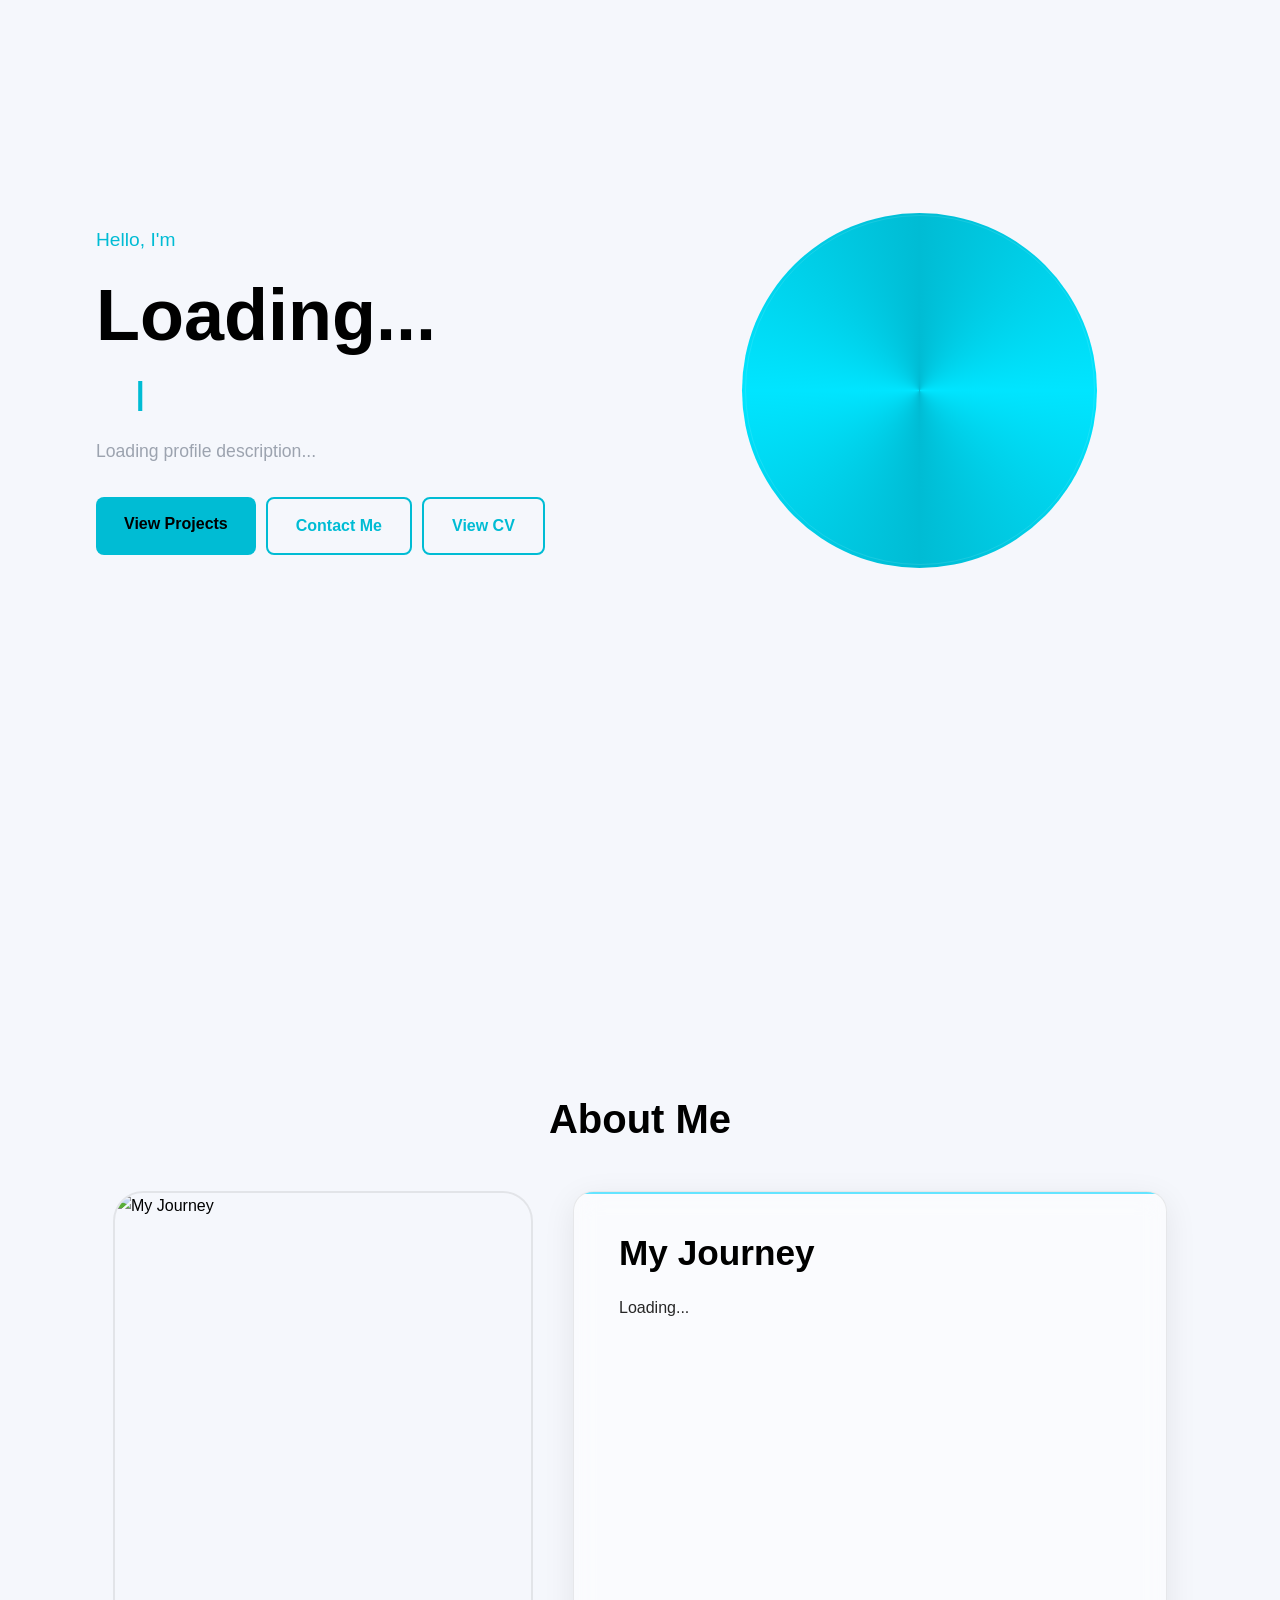
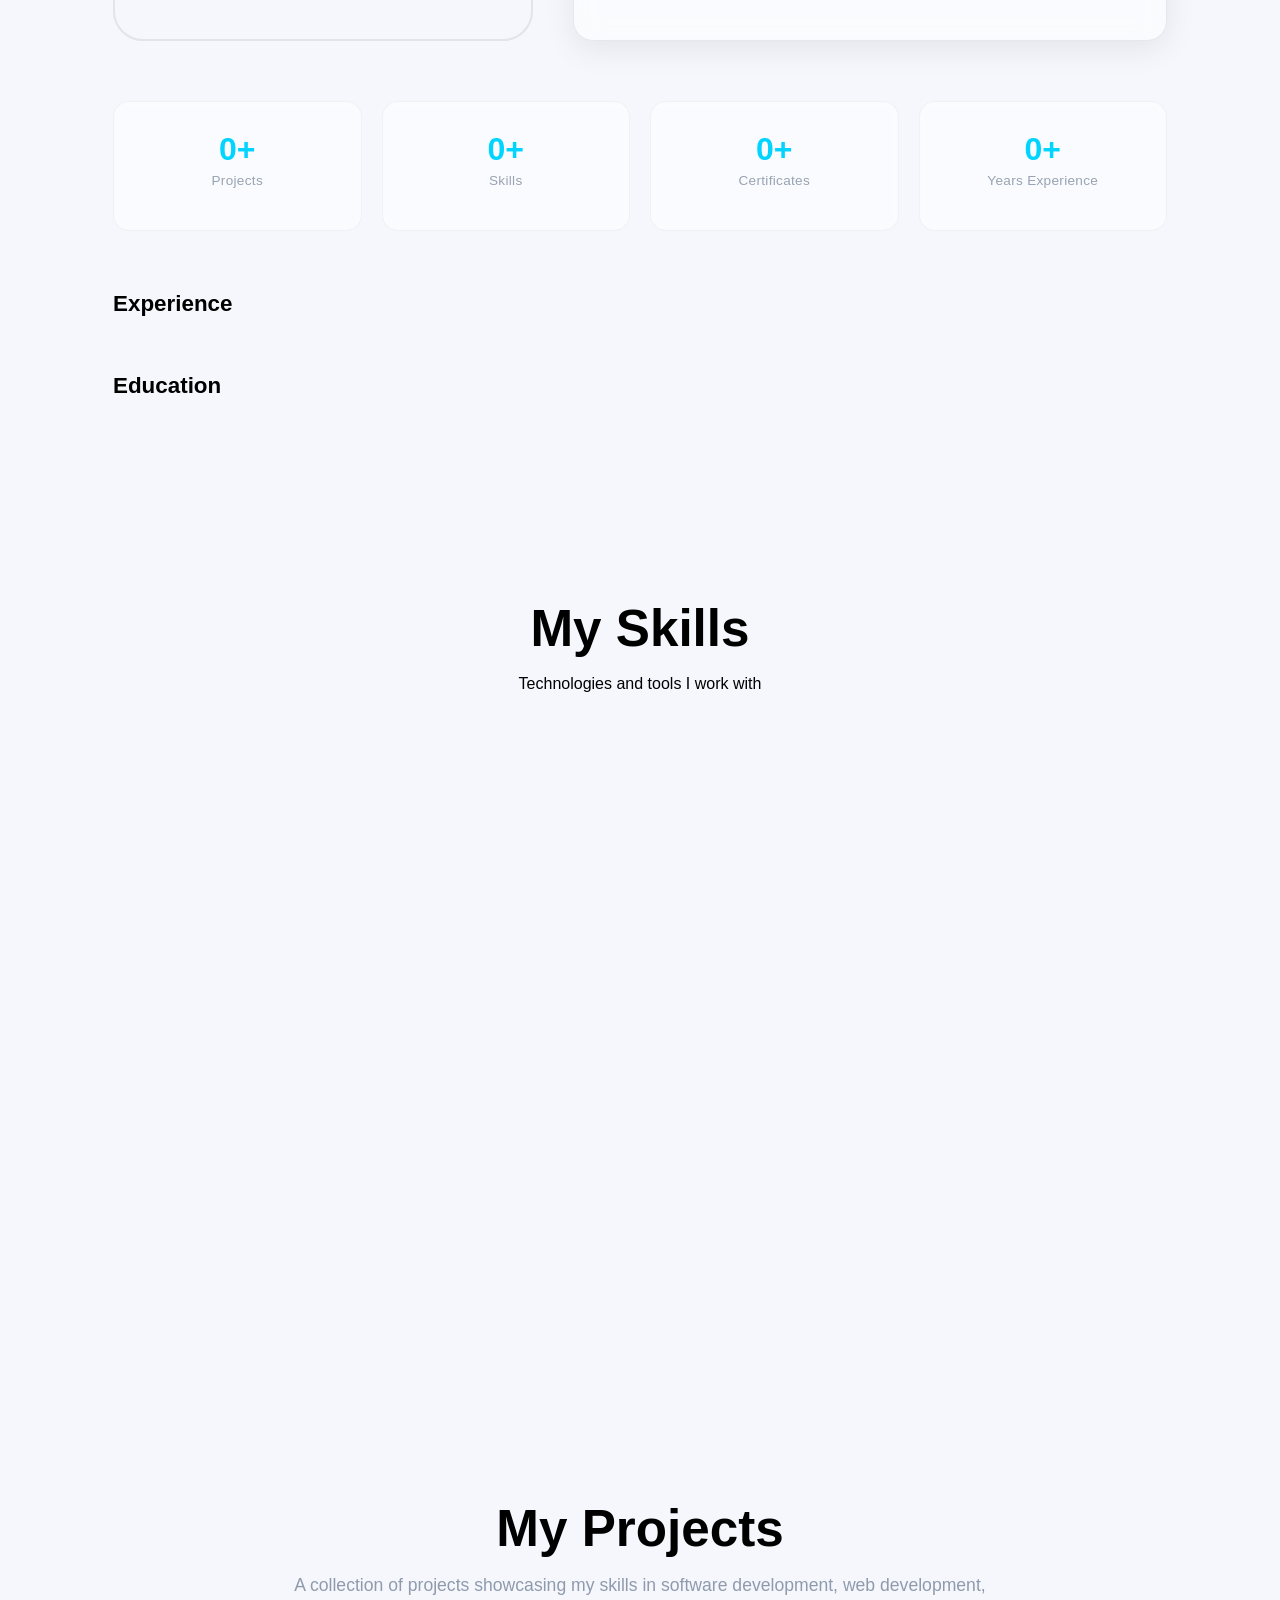
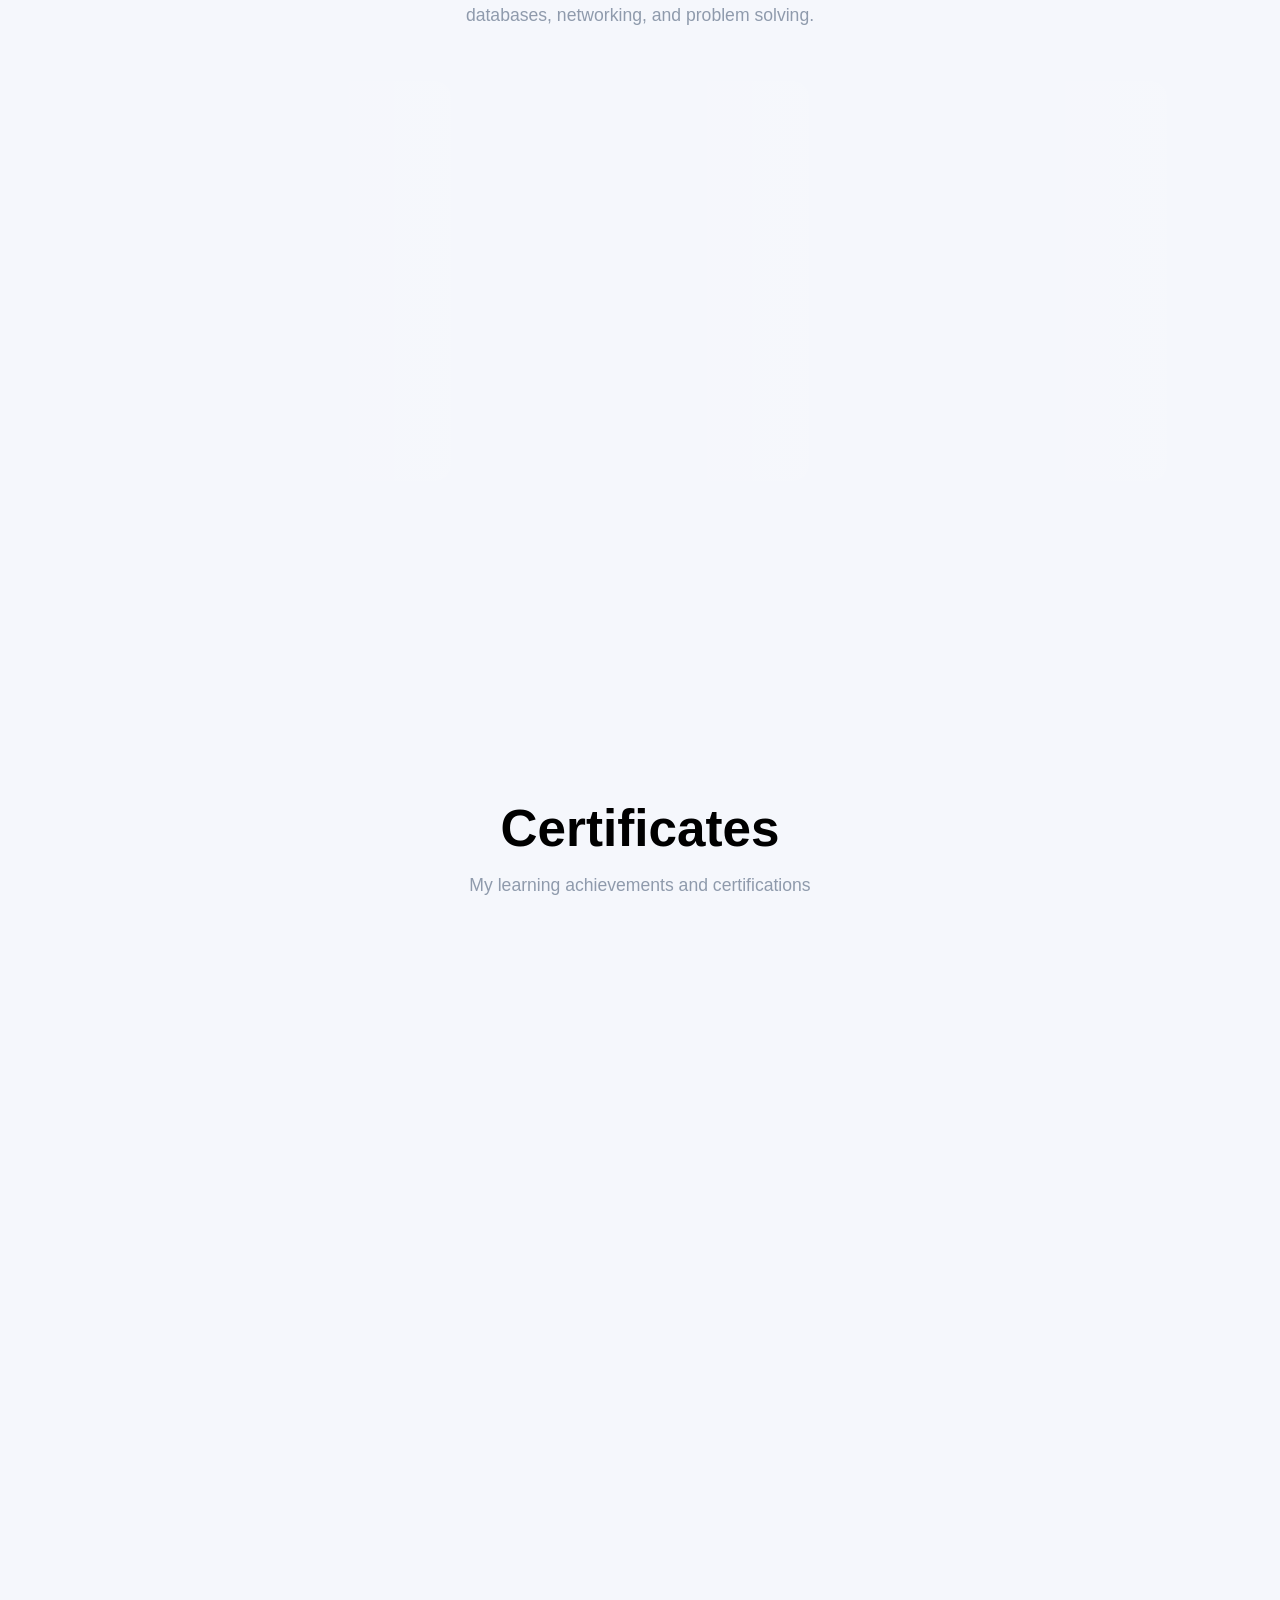
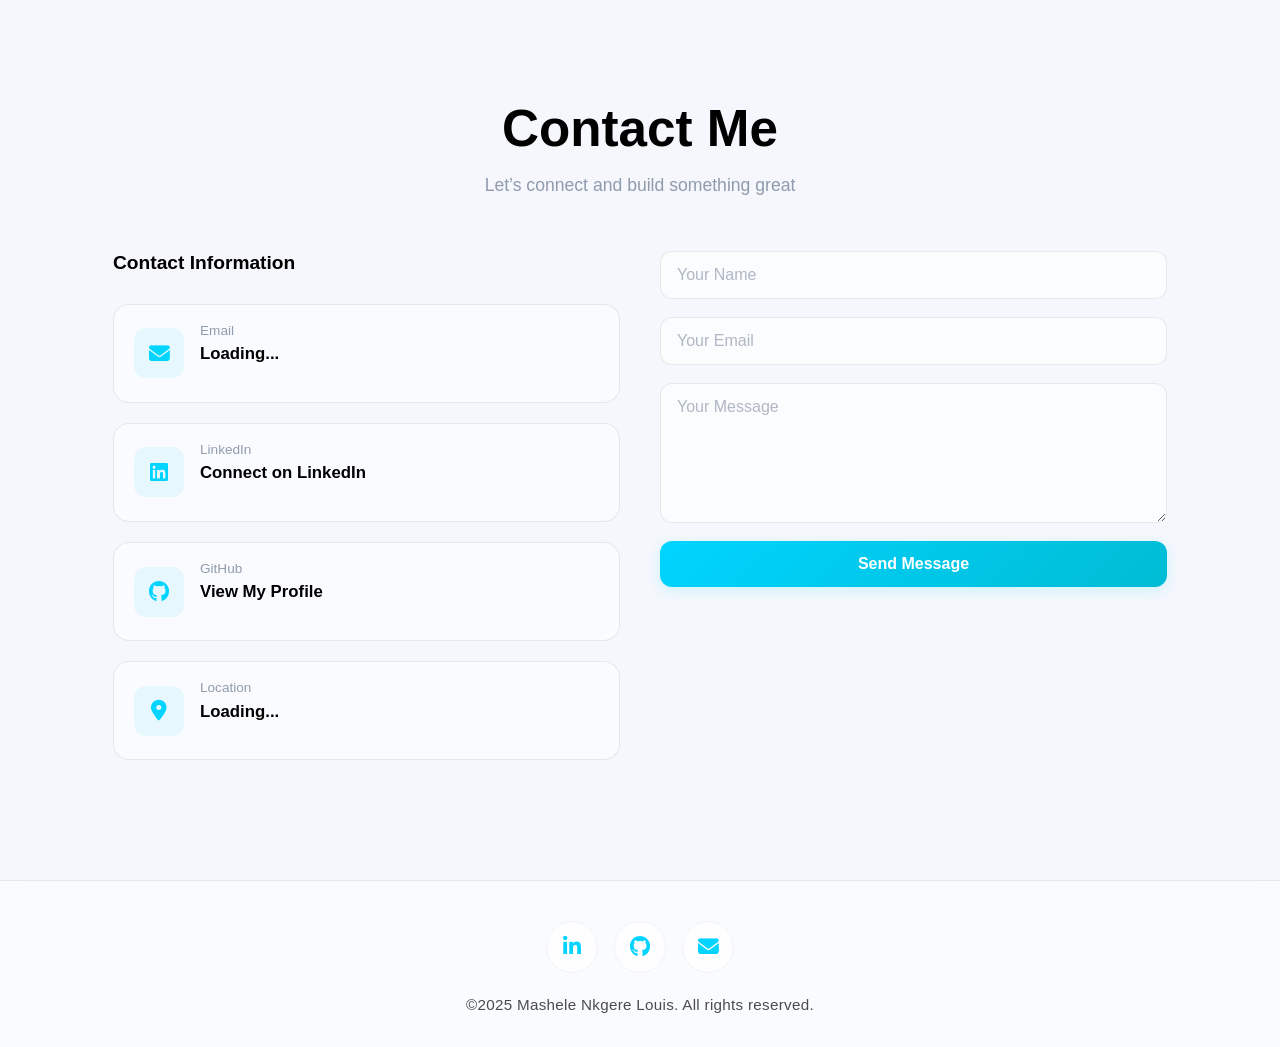
==== index.html @ de3fc591 "Update section header from "My Work" to "My Projects"" ====
<!DOCTYPE html>
<html lang="en">

<head>
    <meta charset="UTF-8">
    <meta name="viewport" content="width=device-width, initial-scale=1.0">

    <title>Nkgere Louis Mashele | Portfolio</title>

    <meta name="description"
        content="Personal Portfolio of Louis Mashele - IT Graduate, Developer, and Problem Solver.">

    <!-- CSS Files -->
    <link rel="stylesheet" href="css/variables.css">
    <link rel="stylesheet" href="css/main.css">
    <link rel="stylesheet" href="css/navbar.css">
    <link rel="stylesheet" href="css/hero.css">
    <link rel="stylesheet" href="css/about.css">
    <link rel="stylesheet" href="css/skills.css">
    <link rel="stylesheet" href="css/projects.css">
    <link rel="stylesheet" href="css/certificates.css">
    <link rel="stylesheet" href="css/contact.css">
    <link rel="stylesheet" href="css/footer.css">
    <link rel="stylesheet" href="css/animations.css">
    <link rel="stylesheet" href="css/responsive.css">

    <!-- Font Awesome Icons -->
    <link rel="stylesheet" href="https://cdnjs.cloudflare.com/ajax/libs/font-awesome/6.7.2/css/all.min.css">
    <link rel="stylesheet" href="https://cdn.jsdelivr.net/gh/devicons/devicon@latest/devicon.min.css">
</head>

<body>

    <!-- ================= NAVBAR ================= -->
    <header id="navbar-container">
        <!-- Loaded dynamically from components/navbar.html -->
    </header>

    <!-- ================= MAIN CONTENT ================= -->
    <main>

        <!-- HERO SECTION -->
        <section id="home" class="hero-section">
            <div class="container">

                <div class="hero-content">

                    <div class="hero-text">

                        <span class="hero-greeting">Hello, I'm</span>

                        <h1 id="profile-name">Loading...</h1>

                        <h2 class="container">
                            <span id="typing-text"></span>
                            <span class="cursor">|</span>
                        </h2>

                        <p id="profile-description">
                            Loading profile description...
                        </p>

                        <div class="hero-buttons">

                            <a href="#projects" class="btn primary-btn">
                                View Projects
                            </a>

                            <a href="#contact" class="btn secondary-btn">
                                Contact Me
                            </a>

                            <a id="view-cv-btn" href="#" target="_blank" rel="noopener noreferrer" class="btn cv-btn">
                                View CV

                            </a>

                        </div>

                    </div>

                    <div class="hero-image">
                        <img id="profile-image" src="" alt="Profile">
                    </div>

                </div>

            </div>
        </section>

        <!-- ABOUT SECTION -->
        <section id="about" class="about-section">
            <div class="container">

                <h2 class="section-title">About Me</h2>

                <!-- ABOUT CARD -->
                <div class="journey-container">

                    <div class="journey-image">
                        <img id="journey-image" src="" alt="My Journey">
                    </div>

                    <div class="journey-content">

                        <div class="about-card glass">

                            <h2>My Journey</h2>

                            <p id="about-text">
                                Loading...
                            </p>

                        </div>

                    </div>

                </div>

                <!-- STATS -->
                <div class="stats-grid">

                    <div class="stat-card">
                        <h3 id="projects-count" data-count="0">0+</h3>
                        <p>Projects</p>
                    </div>

                    <div class="stat-card">
                        <h3 id="skills-count" data-count="0">0+</h3>
                        <p>Skills</p>
                    </div>

                    <div class="stat-card">
                        <h3 id="certificates-count" data-count="0">0+</h3>
                        <p>Certificates</p>
                    </div>

                    <div class="stat-card">
                        <h3 id="experience-years" data-count="0">0+</h3>
                        <p>Years Experience</p>
                    </div>

                </div>

                <!-- EXPERIENCE -->
                <div class="section-block">
                    <h2>Experience</h2>
                    <div id="experience-list" class="timeline"></div>
                </div>

                <!-- EDUCATION -->
                <div class="section-block">
                    <h2>Education</h2>
                    <div id="education-list" class="timeline"></div>
                </div>

            </div>
        </section>

        <!-- SKILLS SECTION -->
        <section id="skills" class="skills-section">
            <div class="container">

                <div class="section-header">
                    <h2>My Skills</h2>
                    <p>Technologies and tools I work with</p>
                </div>

                <!-- Categories will render here -->
                <div id="skillsWrapper" class="skills-wrapper">
                    <!-- Firebase skills load here -->
                </div>

            </div>
        </section>

        <!-- PROJECTS SECTION -->
        <section id="projects" class="projects-section">
            <div class="container">

                <div class="section-header">

                    <h2>My Projects</h2>

                    <p>
                        A collection of projects showcasing my skills in software
                        development, web development, databases, networking,
                        and problem solving.
                    </p>

                </div>

                <!-- Projects Grid -->
                <div id="projects-grid" class="projects-grid">

                    <!-- Loading Skeletons -->
                    <div class="project-skeleton"></div>
                    <div class="project-skeleton"></div>
                    <div class="project-skeleton"></div>

                    <!-- Firebase projects rendered here -->

                </div>

                <div class="projects-actions">
                    <button id="toggleProjectsBtn" class="view-projects-btn" hidden>
                        View All Projects
                    </button>
                </div>

            </div>
        </section>

        <!-- CERTIFICATES SECTION -->
        <section id="certificates" class="certificates-section">
            <div class="section-header">
                <h2>Certificates</h2>
                <p>My learning achievements and certifications</p>
            </div>

            <div class="certificates-container" id="certificatesContainer">
                <!-- Firebase certificates load here -->
            </div>
        </section>

        <!-- Certificate Modal -->
        <div class="certificate-modal" id="certificateModal">
            <span class="close-modal" id="closeCertificateModal">&times;</span>
            <img id="modalCertificateImage" src="" alt="Certificate">
            <div class="modal-info">
                <h3 id="modalCertificateTitle"></h3>
                <p id="modalCertificateDescription"></p>
            </div>
        </div>

        <!-- CONTACT SECTION -->
        <section id="contact" class="contact-section">
            <div class="container">

                <div class="section-header">
                    <h2>Contact Me</h2>
                    <p>Let’s connect and build something great</p>
                </div>

                <div class="contact-wrapper">

                    <!-- Contact Info -->
                    <div class="contact-info">

                        <h3>Contact Information</h3>

                        <a id="email-card" class="contact-card">
                            <div class="contact-icon">
                                <i class="fas fa-envelope"></i>
                            </div>

                            <div class="contact-content">
                                <h4>Email</h4>
                                <p id="contact-email">Loading...</p>
                            </div>
                        </a>

                        <a id="linkedin-card" class="contact-card" target="_blank">

                            <div class="contact-icon">
                                <i class="fab fa-linkedin"></i>
                            </div>

                            <div class="contact-content">
                                <h4>LinkedIn</h4>
                                <p>Connect on LinkedIn</p>
                            </div>
                        </a>

                        <a id="github-card" class="contact-card" target="_blank">

                            <div class="contact-icon">
                                <i class="fab fa-github"></i>
                            </div>

                            <div class="contact-content">
                                <h4>GitHub</h4>
                                <p>View My Profile</p>
                            </div>
                        </a>

                        <div class="contact-card">
                            <div class="contact-icon">
                                <i class="fas fa-map-marker-alt"></i>
                            </div>

                            <div class="contact-content">
                                <h4>Location</h4>
                                <p id="contact-location">Loading...</p>
                            </div>
                        </div>

                    </div>

                    <!-- Contact Form -->
                    <form class="contact-form" id="contactForm">
                        <input type="text" id="name" placeholder="Your Name" required>
                        <input type="email" id="email" placeholder="Your Email" required>
                        <textarea id="message" placeholder="Your Message" required></textarea>
                        <button type="submit">Send Message</button>
                    </form>

                </div>
            </div>
        </section>

    </main>

    <!-- ================= FOOTER ================= -->
    <footer class="footer">
        <div class="footer-socials">
            <a href="https://www.linkedin.com/in/nkgere-louis-mashele-938655259/" target="_blank" aria-label="LinkedIn">
                <i class="fab fa-linkedin-in"></i>
            </a>

            <a href="https://github.com/16LouisM" target="_blank" aria-label="GitHub">
                <i class="fab fa-github"></i>
            </a>

            <a href="mailto:louis.mash02@email.com" aria-label="Email">
                <i class="fas fa-envelope"></i>
            </a>
        </div>

        <p class="footer-text">
            &copy;2025 Mashele Nkgere Louis. All rights reserved.
        </p>
    </footer>

    <!-- ================= JAVASCRIPT ================= -->
    <script type="module" src="js/main.js"></script>
    <script type="module" src="./js/test-firestore.js"></script>

    <!-- PROJECT DETAILS MODAL -->
    <div id="projectModal" class="modal-overlay hidden">
        <div class="modal-content">

            <!-- Close Button -->
            <button class="modal-close" id="closeModalBtn">
                <i class="fa-solid fa-xmark"></i>
            </button>

            <!-- Header -->
            <div class="modal-header">
                <h2 id="modalTitle">Project Title</h2>
                <p id="modalSubtitle">Short description goes here</p>
            </div>

            <!-- Screenshots -->
            <div class="modal-gallery" id="modalGallery">
                <!-- Images injected by JS -->
            </div>

            <!-- Details -->
            <div class="modal-body">
                <h3>Project Details</h3>
                <p id="modalDescription"></p>

                <h3>Technologies</h3>
                <div id="modalTechStack" class="tech-stack"></div>

                <h3>Features</h3>
                <ul id="modalFeatures"></ul>
            </div>

        </div>
    </div>
    <!-- IMAGE ZOOM LIGHTBOX -->
    <div id="imageZoom" class="image-zoom">
        <span class="zoom-close" id="zoomCloseBtn">&times;</span>

        <img id="zoomImage" src="" alt="Zoomed">
    </div>
</body>

</html>
---- css/variables.css ----
:root {
    --primary-color: #3b82f6;
    --secondary-color: #1e293b;

    --background-color: #ffffff;
    --surface-color: #f8fafc;

    --text-color: #000000;
    --text-secondary: #64748b;

    --border-color: #e2e8f0;

    --navbar-bg: rgba(255, 255, 255, 0.6);
    --navbar-border: rgba(0, 0, 0, 0.08);

    --transition: 0.3s ease;
}

/* DARK THEME */
[data-theme="dark"] {
    --background-color: #121212;
    --surface-color: #1a1a1a;

    --text-color: #ffffff;
    --text-secondary: #a1a1aa;

    --border-color: #2a2a2a;

    --navbar-bg: rgba(18, 18, 18, 0.6);
    --navbar-border: rgba(255, 255, 255, 0.08);
}

/* smooth transitions */
body.theme-transition * {
    transition: background 0.3s ease,
                color 0.3s ease,
                border-color 0.3s ease;
}
---- css/main.css ----
/* =========================
   Reset
========================= */

* {
    margin: 0;
    padding: 0;
    box-sizing: border-box;
}

html {
    scroll-behavior: smooth;
}

/* =========================
   Base Styles
========================= */

body {
    font-family: Arial, Helvetica, sans-serif;
    background: var(--background-color);
    color: var(--text-color);
    line-height: 1.6;
    overflow-x: hidden;
    transition: background 0.3s ease, color 0.3s ease;
}

img {
    max-width: 100%;
    display: block;
}

ul {
    list-style: none;
}

a {
    text-decoration: none;
    color: inherit;
}

button {
    border: none;
    outline: none;
    cursor: pointer;
    font-family: inherit;
}

/* =========================
   Layout
========================= */

.container {
    width: 90%;
    max-width: 1200px;
    margin: 0 auto;
}

section {
    min-height: 100vh;
    padding: 100px 0;
}

/* =========================
   Typography
========================= */

h1,
h2,
h3,
h4,
h5,
h6 {
    line-height: 1.2;
    margin-bottom: 1rem;
}

h1 {
    font-size: 3.5rem;
}

h2 {
    font-size: 2.5rem;
}

p {
    margin-bottom: 1rem;
}

/* =========================
   Common Buttons
========================= */

.btn {
    display: inline-block;
    padding: 12px 24px;
    border-radius: 8px;
    font-weight: 600;
    transition: 0.3s ease;
}

.btn-primary {
    background: #00bcd4;
    color: white;
}

.btn-primary:hover {
    transform: translateY(-2px);
}

.btn-secondary {
    border: 2px solid #00bcd4;
    color: #00bcd4;
}

.btn-secondary:hover {
    background: #00bcd4;
    color: white;
}

/* =========================
   Section Titles
========================= */

.section-title {
    text-align: center;
    margin-bottom: 3rem;
    font-size: 2.5rem;
}
---- css/navbar.css ----
/* =========================
   Reset & Variables
========================= */
* {
    margin: 0;
    padding: 0;
    box-sizing: border-box;
}

:root {
    --navbar-bg: rgba(255, 255, 255, 0.85);
    --navbar-border: rgba(0, 0, 0, 0.08);
    --text-color: #000000;
    --overlay-bg: rgba(0, 0, 0, 0.35);
}

[data-theme="dark"] {
    --navbar-bg: rgba(20, 20, 30, 0.88);
    --navbar-border: rgba(255, 255, 255, 0.06);
    --text-color: #e8e8f0;
    --overlay-bg: rgba(0, 0, 0, 0.55);
}

body {
    font-family: 'Segoe UI', Tahoma, Geneva, Verdana, sans-serif;
    background: #f5f7fc;
    min-height: 200vh;
    padding-top: 75px;
    transition: background 0.3s ease;
}

[data-theme="dark"] body {
    background: #12121a;
}

/* =========================
   Navbar
========================= */
.navbar {
    position: fixed;
    top: 0;
    left: 0;
    width: 100%;
    display: flex;
    justify-content: space-between;
    align-items: center;
    padding: 18px 40px;
    background: var(--navbar-bg);
    border-bottom: 1px solid var(--navbar-border);
    -webkit-backdrop-filter: blur(18px);
    backdrop-filter: blur(18px);
    z-index: 1000;
    transition: background 0.3s ease, border-color 0.3s ease, transform 0.4s ease;
}

.navbar.hidden {
    transform: translateY(-100%);
}

/* Logo */
.logo a {
    color: var(--text-color);
    font-size: 1.5rem;
    font-weight: 700;
    text-decoration: none;
}

/* Center navigation */
.nav-center {
    position: relative;
    display: flex;
    align-items: center;
}

.nav-links {
    display: flex;
    gap: 2rem;
    list-style: none;
    position: relative;
}

.nav-links li {
    list-style: none;
}

.nav-links a {
    color: var(--text-color);
    text-decoration: none;
    font-size: 0.95rem;
    font-weight: 500;
    position: relative;
    padding: 5px 0;
    transition: color 0.3s ease;
}

.nav-links a:hover {
    color: #00bcd4;
}

.nav-links a.active {
    color: #00bcd4;
}

/* Underline (desktop only) */
.nav-underline {
    position: absolute;
    bottom: -5px;
    left: 0;
    height: 2px;
    width: 0;
    background: #00bcd4;
    border-radius: 10px;
    transition: all 0.3s ease;
}

/* Actions */
.nav-actions {
    display: flex;
    align-items: center;
    gap: 1rem;
}

.theme-toggle {
    background: none;
    border: none;
    color: var(--text-color);
    cursor: pointer;
    font-size: 1.2rem;
    transition: transform 0.3s ease, color 0.3s ease;
}

.theme-toggle:hover i {
    transform: rotate(15deg) scale(1.1);
}

/* =========================
   Custom Hamburger (animated)
========================= */
.menu-toggle {
    display: none;
    flex-direction: column;
    justify-content: space-between;
    width: 28px;
    height: 22px;
    background: none;
    border: none;
    cursor: pointer;
    padding: 0;
    z-index: 1001;
    transition: transform 0.2s ease;
}

.menu-toggle .bar {
    display: block;
    width: 100%;
    height: 2.5px;
    background: var(--text-color);
    border-radius: 4px;
    transition: all 0.35s cubic-bezier(0.68, -0.55, 0.265, 1.55);
    transform-origin: center;
    will-change: transform, opacity;
}

/* Hamburger → X */
.menu-toggle.active .bar:nth-child(1) {
    transform: translateY(9.75px) rotate(45deg);
}

.menu-toggle.active .bar:nth-child(2) {
    opacity: 0;
    transform: scaleX(0);
}

.menu-toggle.active .bar:nth-child(3) {
    transform: translateY(-9.75px) rotate(-45deg);
}

/* =========================
   Backdrop overlay
========================= */
.nav-overlay {
    position: fixed;
    top: 0;
    left: 0;
    width: 100%;
    height: 100%;
    background: var(--overlay-bg);
    opacity: 0;
    visibility: hidden;
    pointer-events: none;
    transition: opacity 0.35s ease, visibility 0.35s ease;
    z-index: 998;
}

.nav-overlay.active {
    opacity: 1;
    visibility: visible;
    pointer-events: auto;
}

/* =========================
   Tablet + Mobile (≤ 1024px)
========================= */
@media (max-width: 1024px) {
    .menu-toggle {
        display: flex;
    }

    .nav-links {
        position: fixed;
        top: 75px;
        right: -320px;
        width: 300px;
        max-width: 80vw;
        height: calc(100vh - 75px);
        background: var(--navbar-bg);
        border-left: 1px solid var(--navbar-border);
        -webkit-backdrop-filter: blur(20px);
        backdrop-filter: blur(20px);
        padding: 1.5rem 1.5rem 2rem;
        display: flex !important;
        flex-direction: column !important;
        align-items: center;
        justify-content: flex-start;
        gap: 0.5rem;
        transition: right 0.4s cubic-bezier(0.22, 1, 0.36, 1);
        z-index: 999;
        overflow-y: auto;
        box-shadow: -8px 0 30px rgba(0, 0, 0, 0.12);
    }

    .nav-links.active {
        right: 0;
    }

    .nav-links li {
        width: 100%;
        display: block;
    }

    .nav-links a {
        display: block;
        width: 100%;
        text-align: center;
        padding: 0.9rem 1rem;
        font-size: 1.05rem;
        border-radius: 10px;
        transition: background 0.25s ease, color 0.25s ease;
    }

    .nav-links a:hover {
        background: rgba(0, 188, 212, 0.10);
        color: #00bcd4;
    }

    .nav-links a.active {
        background: rgba(0, 188, 212, 0.12);
        color: #00bcd4;
    }

    .nav-underline {
        display: none;
    }
}

/* =========================
   Mobile (≤ 480px) – single, clean block
========================= */
@media (max-width: 480px) {
    .navbar {
        padding: 14px 16px;
    }

    .logo a {
        font-size: 1.2rem;
    }

    .nav-links {
        width: 280px;
        max-width: 82vw;
        right: -290px;
        top: 105px;
        height: calc(100vh - 105px);
        padding: 1.2rem 1rem 1.5rem;
    }

    .nav-links a {
        font-size: 1rem;
        padding: 0.75rem 0.8rem;
    }
}

/* =========================
   Scroll Progress Bar
========================= */
.scroll-progress {
    position: fixed;
    top: 0;
    left: 0;
    width: 0%;
    height: 3px;
    background: linear-gradient(90deg, #00bcd4, #00ffcc);
    z-index: 2000;
    transition: width 0.1s linear;
}
---- css/hero.css ----
/* =========================
   Hero Section
========================= */

.hero-section {
    min-height: 100vh;
    display: flex;
    align-items: flex-start;
    padding-top: 140px;
}

.hero-content {
    display: flex;
    justify-content: space-between;
    align-items: center;
    gap: 4rem;
}

.hero-text {
    flex: 1;
}

.hero-greeting {
    display: block;
    font-size: 1.2rem;
    margin-bottom: 1rem;
    color: #00bcd4;
}

.hero-text h1 {
    font-size: 4.5rem;
    font-weight: 700;
    margin-bottom: 1rem;
}

.hero-text h2 {
    font-size: 2rem;
    margin-bottom: 1.5rem;
    color: #d1d5db;
}

.hero-text p {
    max-width: 550px;
    font-size: 1.1rem;
    margin-bottom: 2rem;
    color: #9ca3af;
}

.hero-buttons {
    display: flex;
    gap: 1rem;
    flex-wrap: wrap;
}

.btn {
    padding: 14px 28px;
    border-radius: 8px;
    font-weight: 600;
    transition: all 0.3s ease;
}

.primary-btn {
    background: #00bcd4;
}

.primary-btn:hover {
    transform: translateY(-3px);
}

.secondary-btn {
    border: 2px solid #00bcd4;
    color: #00bcd4;
}

.secondary-btn:hover {
    background: #00bcd4;
    color: white;
    transform: translateY(-3px);
}

.cv-btn {
    border: 2px solid #00bcd4;
    color: #00bcd4;
}

.cv-btn:hover {
    background: #00bcd4;
    color: white;
    transform: translateY(-3px);
}

/* =========================
   Hero Image
========================= */

.hero-image {
    flex: 1;
    display: flex;
    justify-content: center;
    align-items: center;
    position: relative;
}

/* Rotating Ring */

.hero-image::before {
    content: "";

    position: absolute;

    width: 355px;
    height: 355px;

    border-radius: 50%;

    background: conic-gradient(
        #00bcd4,
        #00e5ff,
        #00bcd4,
        #00e5ff,
        #00bcd4
    );

    animation:
        rotateRing 6s linear infinite,
        pulseGlow 3s ease-in-out infinite;

    z-index: 1;
}

/* Inner Cutout */

.hero-image::after {
    content: "";

    position: absolute;

    width: 418px;
    height: 418px;

    border-radius: 100%;

    background: var(--bg-color);

    z-index: 1;
}

/* Profile Image */

.hero-image img {
    width: 418px;
    height: 418px;

    border-radius: 50%;
    object-fit: cover;

    position: relative;
    z-index: 2;

    border: 1px solid rgba(255, 255, 255, 0.1);
}

/* =========================
   Typing Animation
========================= */

.typing-container {
    min-height: 60px;
    color: #e5e7eb;
    margin-bottom: 1.5rem;
}

#typing-text {
    color: #00bcd4;
}

.cursor {
    color: #00bcd4;
    animation: blink 0.8s infinite;
}

/* =========================
   Animations
========================= */

@keyframes blink {
    0%,
    50% {
        opacity: 1;
    }

    51%,
    100% {
        opacity: 0;
    }
}

@keyframes rotateRing {
    from {
        transform: rotate(0deg);
    }

    to {
        transform: rotate(360deg);
    }
}

@keyframes pulseGlow {
    0% {
        box-shadow:
            0 0 15px #00bcd4,
            0 0 30px #00bcd4;
    }

    50% {
        box-shadow:
            0 0 30px #00e5ff,
            0 0 60px #00e5ff;
    }

    100% {
        box-shadow:
            0 0 15px #00bcd4,
            0 0 30px #00bcd4;
    }
}

/* =========================
   Tablet
========================= */

@media (max-width: 1024px) {

    .hero-content {
        flex-direction: column;
        text-align: center;
        gap: 3rem;
    }

    .hero-image {
        order: 1;
    }

    .hero-text {
        order: -1;
    }

    .hero-buttons {
        justify-content: center;
    }

    .hero-image img {
        width: 250px;
        height: 250px;
    }

    .hero-image::before {
        width: 325px;
        height: 325px;
    }

    .hero-image::after {
        width: 256px;
        height: 256px;
    }

    .hero-text p {
        margin-left: auto;
        margin-right: auto;
    }
}

/* =========================
   Mobile
========================= */

@media (max-width: 768px) {

    .hero-section {
        padding-top: 180px;
    }

    .hero-content {
        flex-direction: column;
        text-align: center;
        gap: 2rem;
    }

    .hero-image {
        order: 1;
        margin-bottom: 2rem;
    }

    .hero-text {
        order: -1;
    }

    .hero-text h1 {
        font-size: 3rem;
    }

    .hero-text h2 {
        font-size: 1.5rem;
    }

    .hero-buttons {
        justify-content: center;
        flex-wrap: wrap;
    }

    .hero-image img {
        width: 250px;
        height: 250px;
    }

    .hero-image::before {
        width: 285px;
        height: 285px;
    }

    .hero-image::after {
        width: 256px;
        height: 256px;
    }
}

@media (max-width: 425px) {

    .hero-section {
        padding-top: 180px;
    }

    .hero-content {
        flex-direction: column;
        text-align: center;
        gap: 2rem;
    }

    .hero-image {
        order: -1;
        margin-bottom: 2rem;
    }

    .hero-text {
        order: 1;
    }

    .hero-text h1 {
        font-size: 3rem;
    }

    .hero-text h2 {
        font-size: 1.5rem;
    }

    .hero-buttons {
        justify-content: center;
        flex-wrap: wrap;
    }

    .hero-image img {
        width: 250px;
        height: 250px;
    }

    .hero-image::before {
        width: 205px;
        height: 205px;
    }

    .hero-image::after {
        width: 256px;
        height: 256px;
    }
}
---- css/about.css ----
/* =========================
   ABOUT SECTION BASE
========================= */

.about-section {
    position: relative;
    padding: 120px 20px 80px;
    color: var(--text-color);
    background: transparent;
    overflow: hidden;
}

/* =========================
   JOURNEY LAYOUT
========================= */

.journey-container {
    display: grid;
    grid-template-columns: 420px 1fr;
    gap: 40px;
    align-items: stretch;
    margin-bottom: 60px;
}

.journey-image {
    overflow: hidden;
    border-radius: 30px;
}

.journey-image img {
    width: 100%;
    height: 100%;
    min-height: 450px;
    object-fit: cover;
    border-radius: 30px;
    border: 2px solid var(--glass-border, rgba(255,255,255,0.08));
    box-shadow: 0 10px 30px rgba(0, 0, 0, 0.25);
    display: block;
    transition: transform 0.5s ease, box-shadow 0.5s ease, filter 0.5s ease;
}

.journey-image:hover img {
    transform: scale(1.05);
    filter: brightness(1.08);
    box-shadow: 0 20px 50px rgba(0, 0, 0, 0.35), 0 0 30px rgba(0, 212, 255, 0.15);
}

.journey-content {
    display: flex;
}

.journey-content .about-card {
    width: 100%;
    margin-bottom: 0;
}

.journey-content .about-card h2 {
    margin-bottom: 20px;
}

.journey-content .about-card p {
    max-width: 100%;
}

.container {
    position: relative;
    z-index: 1;
    max-width: 1100px;
    margin: 0 auto;
}

/* =========================
   SECTION HEADER
========================= */

.section-header {
    text-align: center;
    margin-bottom: 50px;
}

.section-header .badge {
    display: inline-block;
    padding: 6px 18px;
    border-radius: 50px;
    font-size: 0.75rem;
    font-weight: 600;
    letter-spacing: 1px;
    text-transform: uppercase;
    background: rgba(0, 212, 255, 0.12);
    color: #00d4ff;
    border: 1px solid rgba(0, 212, 255, 0.15);
    margin-bottom: 14px;
}

.section-header h1 {
    font-size: clamp(2rem, 5vw, 3.2rem);
    font-weight: 800;
    line-height: 1.15;
    margin-bottom: 12px;
    color: var(--text-color);
}

.section-header .subtitle {
    font-size: 1.1rem;
    opacity: 0.7;
    max-width: 600px;
    margin: 0 auto;
    color: var(--text-secondary);
}

/* =========================
   GLASS CARD (ABOUT BOX)
========================= */

.about-card {
    position: relative;
    padding: 40px 45px;
    border-radius: 20px;
    background: var(--glass-bg);
    -webkit-backdrop-filter: blur(14px);
    backdrop-filter: blur(14px);
    border: 1px solid var(--glass-border);
    box-shadow: 0 8px 32px rgba(0, 0, 0, 0.08);
    margin-bottom: 50px;
    transition: transform 0.4s cubic-bezier(0.34, 1.56, 0.64, 1),
                box-shadow 0.4s ease,
                border-color 0.3s ease;
    overflow: hidden;
}

.about-card::before {
    content: '';
    position: absolute;
    top: 0;
    left: 0;
    right: 0;
    height: 2px;
    background: #00d4ff;
    opacity: 0.6;
}

.about-card:hover {
    transform: translateY(-4px);
    box-shadow: 0 12px 48px rgba(0, 212, 255, 0.08);
    border-color: var(--glass-hover-border);
}

.about-card .greeting {
    font-size: 0.85rem;
    font-weight: 600;
    color: #00d4ff;
    letter-spacing: 0.5px;
    margin-bottom: 4px;
}

.about-card h2 {
    font-size: clamp(1.5rem, 3vw, 2.2rem);
    font-weight: 700;
    margin-bottom: 6px;
    color: var(--text-color);
}

.about-card .title-role {
    font-size: 1.05rem;
    opacity: 0.7;
    margin-bottom: 16px;
    font-weight: 400;
    color: var(--text-secondary);
}

.about-card .title-role strong {
    color: #00d4ff;
    font-weight: 600;
}

.about-card p {
    font-size: 1rem;
    line-height: 1.8;
    opacity: 0.85;
    max-width: 720px;
    color: var(--text-color);
}

.about-card .highlight-text {
    color: #00d4ff;
    font-weight: 500;
}

/* =========================
   STATS GRID
========================= */

.stats-grid {
    display: grid;
    grid-template-columns: repeat(4, 1fr);
    gap: 20px;
    margin-bottom: 60px;
}

.stat-card {
    position: relative;
    padding: 28px 18px 22px;
    border-radius: 16px;
    text-align: center;
    background: var(--stat-bg);
    border: 1px solid var(--stat-border);
    -webkit-backdrop-filter: blur(4px);
    backdrop-filter: blur(4px);
    transition: transform 0.35s cubic-bezier(0.34, 1.56, 0.64, 1),
                box-shadow 0.35s ease,
                border-color 0.3s ease,
                background 0.3s ease;
    cursor: default;
}

.stat-card::after {
    content: '';
    position: absolute;
    bottom: 0;
    left: 30%;
    right: 30%;
    height: 2px;
    background: #00d4ff;
    border-radius: 4px;
    opacity: 0;
    transition: opacity 0.4s ease, left 0.4s ease, right 0.4s ease;
}

.stat-card:hover {
    transform: translateY(-8px) scale(1.02);
    box-shadow: 0 12px 32px rgba(0, 0, 0, 0.10);
    border-color: var(--stat-hover-border);
    background: var(--stat-hover-bg);
}

.stat-card:hover::after {
    opacity: 1;
    left: 10%;
    right: 10%;
}

.stat-card .stat-icon {
    font-size: 1.6rem;
    margin-bottom: 6px;
    display: block;
}

.stat-card h3 {
    font-size: clamp(1.6rem, 2.5vw, 2.2rem);
    font-weight: 800;
    margin-bottom: 2px;
    color: #00d4ff;
}

.stat-card p {
    font-size: 0.85rem;
    opacity: 0.65;
    font-weight: 500;
    letter-spacing: 0.3px;
    color: var(--text-secondary);
}

/* =========================
   SECTION BLOCKS (Timeline, etc.)
========================= */

.section-block {
    margin-bottom: 55px;
}

.section-block:last-child {
    margin-bottom: 0;
}

.section-block .block-header {
    display: flex;
    align-items: center;
    gap: 12px;
    margin-bottom: 22px;
}

.section-block .block-header .icon-wrap {
    display: flex;
    align-items: center;
    justify-content: center;
    width: 40px;
    height: 40px;
    border-radius: 12px;
    background: rgba(0, 212, 255, 0.08);
    color: #00d4ff;
    font-size: 1.2rem;
    flex-shrink: 0;
}

.section-block h2 {
    font-size: 1.4rem;
    font-weight: 700;
    margin: 0;
    color: var(--text-color);
}

.section-block .block-sub {
    font-size: 0.9rem;
    opacity: 0.6;
    margin-top: -4px;
    margin-left: 52px;
    color: var(--text-secondary);
}

/* =========================
   TIMELINE
========================= */

.timeline {
    position: relative;
    padding-left: 28px;
    border-left: 2px solid var(--timeline-border);
}

.timeline-item {
    position: relative;
    padding: 0 0 28px 18px;
    margin-bottom: 6px;
}

.timeline-item:last-child {
    padding-bottom: 0;
    margin-bottom: 0;
}

.timeline-item::before {
    content: '';
    position: absolute;
    left: -33px;
    top: 6px;
    width: 14px;
    height: 14px;
    border-radius: 50%;
    background: #00d4ff;
    border: 3px solid var(--background-color);
    box-shadow: 0 0 0 3px rgba(0, 212, 255, 0.15), 0 0 20px rgba(0, 212, 255, 0.05);
    transition: transform 0.3s ease, box-shadow 0.3s ease;
}

.timeline-item:hover::before {
    transform: scale(1.2);
    box-shadow: 0 0 0 4px rgba(0, 212, 255, 0.20), 0 0 30px rgba(0, 212, 255, 0.10);
}

.timeline-item .timeline-connector {
    position: absolute;
    left: -26px;
    top: 26px;
    width: 2px;
    height: calc(100% - 20px);
    background: linear-gradient(to bottom, rgba(0, 212, 255, 0.15), transparent);
}

.timeline-item:last-child .timeline-connector {
    display: none;
}

.timeline-item h3 {
    font-size: 1.05rem;
    font-weight: 600;
    margin-bottom: 2px;
    color: var(--text-color);
}

.timeline-item .timeline-meta {
    display: flex;
    flex-wrap: wrap;
    align-items: center;
    gap: 12px;
    margin-bottom: 8px;
}

.timeline-item .timeline-meta span {
    font-size: 0.8rem;
    opacity: 0.6;
    display: inline-flex;
    align-items: center;
    gap: 4px;
    color: var(--text-secondary);
}

.timeline-item .timeline-meta .tag {
    padding: 2px 12px;
    border-radius: 50px;
    font-size: 0.7rem;
    font-weight: 600;
    background: rgba(0, 212, 255, 0.08);
    color: #00d4ff;
    border: 1px solid rgba(0, 212, 255, 0.10);
}

.timeline-item p {
    font-size: 0.92rem;
    opacity: 0.8;
    line-height: 1.6;
    color: var(--text-color);
}

/* =========================
   RESPONSIVE DESIGN
========================= */

@media (max-width: 900px) {
    .stats-grid {
        grid-template-columns: repeat(2, 1fr);
        gap: 16px;
    }

    .about-card {
        padding: 30px 28px;
    }

    .timeline {
        padding-left: 22px;
    }

    .timeline-item::before {
        left: -27px;
        width: 12px;
        height: 12px;
    }

    .timeline-item .timeline-connector {
        left: -21px;
    }

    .section-block .block-sub {
        margin-left: 0;
    }

    .journey-container {
        grid-template-columns: 1fr;
    }

    .journey-image img {
        min-height: 350px;
    }
}

@media (max-width: 600px) {
    .about-section {
        padding: 100px 16px 60px;
    }

    .about-card {
        padding: 24px 18px;
        border-radius: 16px;
    }

    .about-card .title-role {
        font-size: 0.95rem;
    }

    .about-card p {
        font-size: 0.92rem;
    }

    .stats-grid {
        grid-template-columns: 1fr 1fr;
        gap: 12px;
    }

    .stat-card {
        padding: 20px 12px 16px;
    }

    .stat-card h3 {
        font-size: 1.4rem;
    }

    .section-block .block-header .icon-wrap {
        width: 34px;
        height: 34px;
        font-size: 1rem;
    }

    .section-block h2 {
        font-size: 1.2rem;
    }

    .timeline-item {
        padding-left: 12px;
    }

    .timeline-item::before {
        left: -23px;
        width: 10px;
        height: 10px;
    }

    .timeline-item .timeline-connector {
        left: -18px;
    }

    .timeline-item h3 {
        font-size: 0.95rem;
    }
}

@media (max-width: 400px) {
    .stats-grid {
        grid-template-columns: 1fr;
        gap: 10px;
    }

    .section-header h1 {
        font-size: 1.8rem;
    }
}

/* =========================
   THEME CUSTOM PROPERTIES (Light & Dark)
========================= */
/* Default (light) glass variables */
:root {
    --glass-bg: rgba(255, 255, 255, 0.70);
    --glass-border: rgba(0, 0, 0, 0.06);
    --glass-hover-border: rgba(0, 212, 255, 0.20);

    --stat-bg: rgba(255, 255, 255, 0.50);
    --stat-border: rgba(0, 0, 0, 0.04);
    --stat-hover-bg: rgba(255, 255, 255, 0.75);
    --stat-hover-border: rgba(0, 212, 255, 0.20);

    --timeline-border: rgba(0, 0, 0, 0.06);
}

/* Dark theme overrides */
[data-theme="dark"] {
    --glass-bg: rgba(255, 255, 255, 0.05);
    --glass-border: rgba(255, 255, 255, 0.08);
    --glass-hover-border: rgba(0, 212, 255, 0.15);

    --stat-bg: rgba(255, 255, 255, 0.03);
    --stat-border: rgba(255, 255, 255, 0.06);
    --stat-hover-bg: rgba(255, 255, 255, 0.06);
    --stat-hover-border: rgba(0, 212, 255, 0.15);

    --timeline-border: rgba(255, 255, 255, 0.08);
}
---- css/skills.css ----
/* =========================
   SKILLS SECTION – Enhanced Hover
========================= */
.skills-section {
    position: relative;
    padding: 120px 20px 80px;
    color: var(--text-color);
    background: transparent;
    overflow: hidden;
}

.skills-container {
    position: relative;
    z-index: 1;
    max-width: 1100px;
    margin: 0 auto;
    padding: 0 20px;
}

/* =========================
   SECTION HEADER (matches about)
========================= */
.section-header {
    text-align: center;
    margin-bottom: 50px;
}

.section-header .badge {
    display: inline-block;
    padding: 6px 18px;
    border-radius: 50px;
    font-size: 0.75rem;
    font-weight: 600;
    letter-spacing: 1px;
    text-transform: uppercase;
    background: rgba(0, 212, 255, 0.12);
    color: #00d4ff;
    border: 1px solid rgba(0, 212, 255, 0.15);
    margin-bottom: 14px;
}

.section-header h2 {
    font-size: clamp(2rem, 5vw, 3.2rem);
    font-weight: 800;
    line-height: 1.15;
    margin-bottom: 12px;
    color: var(--text-color);
}

.section-header .subtitle {
    font-size: 1.1rem;
    opacity: 0.7;
    max-width: 600px;
    margin: 0 auto;
    color: var(--text-secondary);
}

/* =========================
   SKILLS GRID – matches stats
========================= */
.skills-wrapper {
    display: grid;
    grid-template-columns: repeat(4, 1fr);
    gap: 20px;
    margin-bottom: 0;
}

/* =========================
   CATEGORY CARD – enhanced hover (like .stat-card)
========================= */
.skill-category {
    position: relative;
    padding: 28px 18px 22px;
    border-radius: 16px;
    text-align: left;
    background: var(--skill-bg);
    border: 1px solid var(--skill-border);
    -webkit-backdrop-filter: blur(4px);
    backdrop-filter: blur(4px);
    transition: transform 0.35s cubic-bezier(0.34, 1.56, 0.64, 1),
                box-shadow 0.35s ease,
                border-color 0.3s ease,
                background 0.3s ease;
    cursor: default;
    min-height: 150px;
    display: flex;
    flex-direction: column;
}

/* ---- bottom accent bar (like .stat-card::after) ---- */
.skill-category::after {
    content: '';
    position: absolute;
    bottom: 0;
    left: 30%;
    right: 30%;
    height: 2px;
    background: #00d4ff;
    border-radius: 4px;
    opacity: 0;
    transition: opacity 0.4s ease, left 0.4s ease, right 0.4s ease;
}

/* ---- hover state ---- */
.skill-category:hover {
    transform: translateY(-8px) scale(1.02);
    box-shadow: 0 12px 32px rgba(0, 0, 0, 0.10);
    border-color: var(--skill-hover-border);
    background: var(--skill-hover-bg);
}

.skill-category:hover::after {
    opacity: 1;
    left: 10%;
    right: 10%;
}

/* ---- category title ---- */
.skill-category h3 {
    font-size: 0.95rem;
    font-weight: 700;
    margin-bottom: 10px;
    padding-left: 10px;
    border-left: 3px solid #00d4ff;
    color: var(--text-color);
    flex-shrink: 0;
}

/* =========================
   SKILL ITEM – compact
========================= */
.skill-item {
    display: flex;
    justify-content: space-between;
    align-items: center;
    margin-bottom: 6px;
    gap: 8px;
}

.skill-item:last-child {
    margin-bottom: 0;
}

.skill-info {
    flex: 1;
    min-width: 0;
}

.skill-header {
    display: flex;
    align-items: center;
    gap: 6px;
    margin-bottom: 1px;
}

.skill-icon {
    font-size: 0.9rem;
    width: 18px;
    flex-shrink: 0;
    text-align: center;
}

.skill-name {
    font-weight: 500;
    font-size: 0.8rem;
    color: var(--text-color);
    white-space: nowrap;
    overflow: hidden;
    text-overflow: ellipsis;
}

.skill-bar {
    height: 3px;
    background: var(--skill-bar-bg);
    border-radius: 10px;
    overflow: hidden;
}

.skill-bar-fill {
    height: 100%;
    width: 0;
    background: linear-gradient(90deg, #00d4ff, #4caf50);
    border-radius: 10px;
    transition: width 1.2s cubic-bezier(0.22, 1, 0.36, 1);
}

.skill-item.animate .skill-bar-fill {
    width: var(--skill-level);
}

.skill-level {
    font-weight: 600;
    font-size: 0.75rem;
    color: var(--skill-level-color);
    flex-shrink: 0;
    min-width: 30px;
    text-align: right;
}

/* =========================
   RESPONSIVE – matches stats
========================= */
@media (max-width: 900px) {
    .skills-wrapper {
        grid-template-columns: repeat(2, 1fr);
        gap: 16px;
    }
    .skills-section {
        padding: 100px 20px 60px;
    }
    .skill-category {
        padding: 24px 16px 20px;
        min-height: 140px;
    }
}

@media (max-width: 600px) {
    .skills-wrapper {
        grid-template-columns: 1fr 1fr;
        gap: 12px;
    }
    .skills-section {
        padding: 80px 16px 50px;
    }
    .skill-category {
        padding: 20px 14px 16px;
        min-height: 130px;
    }
    .section-header h2 {
        font-size: 1.8rem;
    }
    .skill-name {
        font-size: 0.75rem;
    }
    .skill-level {
        font-size: 0.7rem;
        min-width: 26px;
    }
    .skill-icon {
        font-size: 0.8rem;
        width: 16px;
    }
    .skill-category h3 {
        font-size: 0.85rem;
        margin-bottom: 8px;
    }
}

@media (max-width: 452px) {
    .skills-wrapper {
        grid-template-columns: 1fr;
        gap: 10px;
    }
    .section-header h2 {
        font-size: 1.5rem;
    }
}

/* =========================
   THEME CUSTOM PROPERTIES (Light & Dark)
========================= */
/* Default (light) variables */
:root {
    --skill-bg: rgba(255, 255, 255, 0.50);
    --skill-border: rgba(0, 0, 0, 0.04);
    --skill-hover-bg: rgba(255, 255, 255, 0.75);
    --skill-hover-border: rgba(0, 212, 255, 0.20);
    --skill-bar-bg: rgba(0, 0, 0, 0.06);
    --skill-level-color: #0099b5;
}

/* Dark theme overrides */
[data-theme="dark"] {
    --skill-bg: rgba(255, 255, 255, 0.03);
    --skill-border: rgba(255, 255, 255, 0.06);
    --skill-hover-bg: rgba(255, 255, 255, 0.06);
    --skill-hover-border: rgba(0, 212, 255, 0.15);
    --skill-bar-bg: rgba(255, 255, 255, 0.08);
    --skill-level-color: #00d4ff;
}
---- css/projects.css ----
/* =========================
   PROJECTS SECTION
========================= */
.projects-section {
    position: relative;
    padding: 120px 20px 80px;
    color: var(--text-color);
    background: transparent;
    overflow: hidden;
}

.projects-container {
    position: relative;
    z-index: 1;
    max-width: 1100px;
    margin: 0 auto;
    padding: 0 20px;
}

/* =========================
   SECTION HEADER (matches about/skills)
========================= */
.projects-section .section-header {
    text-align: center;
    margin-bottom: 50px;
}

.projects-section .section-header .badge {
    display: inline-block;
    padding: 6px 18px;
    border-radius: 50px;
    font-size: 0.75rem;
    font-weight: 600;
    letter-spacing: 1px;
    text-transform: uppercase;
    background: rgba(0, 188, 212, 0.12);
    color: #00bcd4;
    border: 1px solid rgba(0, 188, 212, 0.15);
    margin-bottom: 14px;
}

.projects-section .section-header h2 {
    font-size: clamp(2rem, 5vw, 3.2rem);
    font-weight: 800;
    line-height: 1.15;
    margin-bottom: 12px;
    color: var(--text-color);
}

.projects-section .section-header p {
    font-size: 1.1rem;
    opacity: 0.7;
    max-width: 700px;
    margin: 0 auto;
    line-height: 1.7;
    color: var(--text-secondary);
}

/* =========================
   PROJECTS GRID
========================= */
.projects-grid {
    display: grid;
    grid-template-columns: repeat(auto-fit, minmax(300px, 1fr));
    gap: 24px;
    margin-bottom: 0;
}

/* =========================
   PROJECT CARD – glass style (matches .stat-card)
========================= */
.project-card {
    position: relative;
    background: var(--stat-bg);
    border: 1px solid var(--stat-border);
    border-radius: 16px;
    overflow: hidden;
    -webkit-backdrop-filter: blur(4px);
    backdrop-filter: blur(4px);
    transition: transform 0.35s cubic-bezier(0.34, 1.56, 0.64, 1),
                box-shadow 0.35s ease,
                border-color 0.3s ease,
                background 0.3s ease;
    display: flex;
    flex-direction: column;
    height: 100%;
    cursor: default;
}

/* Bottom accent bar – same as stat/skill cards */
.project-card::after {
    content: '';
    position: absolute;
    bottom: 0;
    left: 30%;
    right: 30%;
    height: 2px;
    background: #00bcd4;
    border-radius: 4px;
    opacity: 0;
    transition: opacity 0.4s ease, left 0.4s ease, right 0.4s ease;
}

.project-card:hover {
    transform: translateY(-8px) scale(1.02);
    box-shadow: 0 12px 32px rgba(0, 0, 0, 0.10);
    border-color: var(--stat-hover-border);
    background: var(--stat-hover-bg);
}

.project-card:hover::after {
    opacity: 1;
    left: 10%;
    right: 10%;
}

/* =========================
   PROJECT IMAGE
========================= */
.project-image {
    width: 100%;
    height: 200px;
    overflow: hidden;
    flex-shrink: 0;
}

.project-image img {
    width: 100%;
    height: 100%;
    object-fit: cover;
    transition: transform 0.5s ease, filter 0.5s ease;
}

.project-card:hover .project-image img {
    transform: scale(1.06);
    filter: brightness(1.05);
}

/* =========================
   PROJECT CONTENT
========================= */
.project-content {
    padding: 24px 20px 20px;
    display: flex;
    flex-direction: column;
    flex: 1;
}

.project-title {
    font-size: 1.2rem;
    font-weight: 700;
    margin-bottom: 8px;
    color: var(--text-color);
}

.project-description {
    font-size: 0.95rem;
    line-height: 1.6;
    opacity: 0.8;
    color: var(--text-color);
    margin-bottom: 16px;
    flex: 1;
}

/* =========================
   TECH BADGES
========================= */
.project-tech {
    display: flex;
    flex-wrap: wrap;
    gap: 8px;
    margin-bottom: 20px;
}

.tech-badge {
    padding: 4px 12px;
    border-radius: 50px;
    font-size: 0.75rem;
    font-weight: 600;
    background: rgba(0, 188, 212, 0.08);
    color: #00bcd4;
    border: 1px solid rgba(0, 188, 212, 0.10);
    letter-spacing: 0.3px;
}

/* =========================
   ACTION BUTTONS
========================= */
.project-links {
    display: flex;
    gap: 10px;
    margin-top: auto;
}

.project-btn {
    flex: 1;
    text-align: center;
    padding: 10px 12px;
    border-radius: 10px;
    text-decoration: none;
    font-weight: 600;
    font-size: 0.85rem;
    transition: all 0.3s ease;
    cursor: pointer;
    border: none;
}

.github-btn {
    background: transparent;
    border: 1px solid var(--border-color, rgba(255,255,255,0.12));
    color: var(--text-color);
}

.github-btn:hover {
    background: rgba(255, 255, 255, 0.05);
    border-color: var(--border-color-hover, rgba(255,255,255,0.25));
    transform: translateY(-2px);
}

.demo-btn {
    background: #00bcd4;
    color: #fff;
    border: 1px solid #00bcd4;
}

.demo-btn:hover {
    background: #0099b5;
    border-color: #0099b5;
    transform: translateY(-2px);
    box-shadow: 0 4px 15px rgba(0, 188, 212, 0.25);
}

/* =========================
   EMPTY STATE
========================= */
.projects-empty {
    text-align: center;
    padding: 60px 20px;
    color: var(--text-color);
    opacity: 0.6;
    grid-column: 1 / -1;
}

/* =========================
   RESPONSIVE
========================= */
@media (max-width: 900px) {
    .projects-section {
        padding: 100px 20px 60px;
    }
    .projects-grid {
        grid-template-columns: repeat(2, 1fr);
        gap: 18px;
    }
}

@media (max-width: 600px) {
    .projects-section {
        padding: 80px 16px 50px;
    }
    .projects-grid {
        grid-template-columns: 1fr;
        gap: 16px;
    }
    .project-content {
        padding: 18px 16px 16px;
    }
    .project-title {
        font-size: 1.1rem;
    }
    .project-description {
        font-size: 0.9rem;
    }
    .project-image {
        height: 180px;
    }
    .project-btn {
        font-size: 0.8rem;
        padding: 8px 10px;
    }
}

@media (max-width: 400px) {
    .project-image {
        height: 160px;
    }
    .project-links {
        flex-direction: column;
        gap: 8px;
    }
}

/* =========================
   MODAL OVERLAY – glass style
========================= */
.modal-overlay {
    position: fixed;
    inset: 0;
    background: rgba(0, 0, 0, 0.55);
    display: flex;
    justify-content: center;
    align-items: center;
    z-index: 9999;
    opacity: 0;
    pointer-events: none;
    -webkit-backdrop-filter: blur(0px);
    backdrop-filter: blur(0px);
    transition: opacity 0.35s ease, backdrop-filter 0.35s ease;
}

.modal-overlay.show {
    opacity: 1;
    pointer-events: all;
    -webkit-backdrop-filter: blur(14px);
    backdrop-filter: blur(14px);
}

.modal-content {
    background: var(--glass-bg);
    border: 1px solid var(--glass-border);
    color: var(--text-color);
    width: 90%;
    max-width: 900px;
    max-height: 90vh;
    overflow-y: auto;
    border-radius: 18px;
    padding: 25px;
    position: relative;
    -webkit-backdrop-filter: blur(18px);
    backdrop-filter: blur(18px);
    transform: scale(0.95);
    opacity: 0;
    transition: all 0.3s ease;
}

.modal-overlay.show .modal-content {
    transform: scale(1);
    opacity: 1;
}

.modal-close {
    position: absolute;
    top: 15px;
    right: 15px;
    border: none;
    background: transparent;
    font-size: 22px;
    cursor: pointer;
    color: var(--text-color);
}

.modal-header h2 {
    margin-bottom: 5px;
    color: var(--text-color);
}

.modal-header p {
    opacity: 0.7;
    color: var(--text-secondary);
}

.modal-gallery {
    display: flex;
    gap: 10px;
    overflow-x: auto;
    margin: 20px 0;
}

.modal-gallery img {
    height: 180px;
    border-radius: 10px;
    object-fit: cover;
}

.tech-stack {
    display: flex;
    flex-wrap: wrap;
    gap: 8px;
}

.tech-stack span {
    background: rgba(0, 188, 212, 0.12);
    color: #00bcd4;
    padding: 4px 12px;
    border-radius: 20px;
    font-size: 0.8rem;
    font-weight: 500;
}

.modal-body ul {
    padding-left: 20px;
    color: var(--text-color);
}

/* =========================
   IMAGE ZOOM LIGHTBOX
========================= */
.image-zoom {
    position: fixed;
    inset: 0;
    background: rgba(0, 0, 0, 0.85);
    display: flex;
    justify-content: center;
    align-items: center;
    z-index: 10000;
    opacity: 0;
    pointer-events: none;
    transition: opacity 0.25s ease;
}

.image-zoom.show {
    opacity: 1;
    pointer-events: all;
}

.image-zoom img {
    max-width: 90%;
    max-height: 90%;
    border-radius: 12px;
    transform: scale(0.9);
    transition: transform 0.25s ease;
}

.image-zoom.show img {
    transform: scale(1);
}

.zoom-close {
    position: absolute;
    top: 20px;
    right: 25px;
    font-size: 35px;
    color: white;
    cursor: pointer;
    -webkit-user-select: none;
    user-select: none;
}

.img-loader {
    position: relative;
    width: 100%;
    height: 180px;
    overflow: hidden;
}

.img-skeleton {
    position: absolute;
    inset: 0;
    background: linear-gradient(90deg,
            rgba(255,255,255,0.05),
            rgba(255,255,255,0.15),
            rgba(255,255,255,0.05)
    );
    animation: shimmer 1.2s infinite;
}

/* =========================
   LOADING SKELETON
========================= */
.project-skeleton {
    height: 400px;
    border-radius: 16px;
    background: linear-gradient(90deg,
            rgba(255, 255, 255, 0.03) 25%,
            rgba(255, 255, 255, 0.08) 50%,
            rgba(255, 255, 255, 0.03) 75%);
    background-size: 200% 100%;
    animation: shimmer 1.5s infinite;
}

@keyframes shimmer {
    from { background-position: 200% 0; }
    to { background-position: -200% 0; }
}

/* =========================
   THEME VARIABLES (fallbacks – defined in root)
========================= */
:root {
    --stat-bg: rgba(255, 255, 255, 0.50);
    --stat-border: rgba(0, 0, 0, 0.04);
    --stat-hover-bg: rgba(255, 255, 255, 0.75);
    --stat-hover-border: rgba(0, 188, 212, 0.20);
    --glass-bg: rgba(255, 255, 255, 0.80);
    --glass-border: rgba(0, 0, 0, 0.06);
    --border-color: rgba(0, 0, 0, 0.08);
    --border-color-hover: rgba(0, 0, 0, 0.15);
}

[data-theme="dark"] {
    --stat-bg: rgba(255, 255, 255, 0.03);
    --stat-border: rgba(255, 255, 255, 0.06);
    --stat-hover-bg: rgba(255, 255, 255, 0.06);
    --stat-hover-border: rgba(0, 188, 212, 0.15);
    --glass-bg: rgba(20, 20, 20, 0.65);
    --glass-border: rgba(255, 255, 255, 0.08);
    --border-color: rgba(255, 255, 255, 0.12);
    --border-color-hover: rgba(255, 255, 255, 0.25);
}

/* =========================
   LIGHT THEME OVERRIDES (handled by variables above)
   Removed duplicate [data-theme="light"] overrides since variables handle it.
========================= */

/* =========================
   VIEW ALL PROJECTS
========================= */

.projects-actions {
    display: flex;
    justify-content: center;
    margin-top: 40px;
}

.view-projects-btn {
    padding: 14px 34px;
    border: none;
    border-radius: 50px;
    background: #00bcd4;
    color: white;
    font-size: 0.95rem;
    font-weight: 600;
    cursor: pointer;
    transition: all .3s ease;
}

.view-projects-btn:hover {
    background: #0099b5;
    transform: translateY(-3px);
    box-shadow: 0 10px 25px rgba(0,188,212,.3);
}
---- css/certificates.css ----
/* =========================
   CERTIFICATES SECTION
========================= */
.certificates-section {
    position: relative;
    padding: 120px 20px 80px;
    color: var(--text-color);
    background: transparent;
    overflow: hidden;
}

.certificates-container {
    position: relative;
    z-index: 1;
    max-width: 1100px;
    margin: 0 auto;
    padding: 0 20px;
}

/* =========================
   SECTION HEADER (matches about/skills/projects)
========================= */
.certificates-section .section-header {
    text-align: center;
    margin-bottom: 50px;
}

.certificates-section .section-header .badge {
    display: inline-block;
    padding: 6px 18px;
    border-radius: 50px;
    font-size: 0.75rem;
    font-weight: 600;
    letter-spacing: 1px;
    text-transform: uppercase;
    background: rgba(0, 212, 255, 0.12);
    color: #00d4ff;
    border: 1px solid rgba(0, 212, 255, 0.15);
    margin-bottom: 14px;
}

.certificates-section .section-header h2 {
    font-size: clamp(2rem, 5vw, 3.2rem);
    font-weight: 800;
    line-height: 1.15;
    margin-bottom: 12px;
    color: var(--text-color);
}

.certificates-section .section-header p {
    font-size: 1.1rem;
    opacity: 0.7;
    max-width: 700px;
    margin: 0 auto;
    line-height: 1.7;
    color: var(--text-secondary);
}

/* =========================
   CERTIFICATES GRID – matches stats/skills (4 cols → 2 → 1)
========================= */
.certificates-grid {
    display: grid;
    grid-template-columns: repeat(4, 1fr);
    gap: 20px;
    margin-bottom: 0;
}

/* =========================
   CERTIFICATE CARD – glass style (like .skill-category)
========================= */
.certificate-card {
    position: relative;
    background: var(--cert-card-bg);
    border: 1px solid var(--cert-card-border);
    border-radius: 16px;
    overflow: hidden;
    -webkit-backdrop-filter: blur(4px);
    backdrop-filter: blur(4px);
    transition: transform 0.35s cubic-bezier(0.34, 1.56, 0.64, 1),
                box-shadow 0.35s ease,
                border-color 0.3s ease,
                background 0.3s ease;
    cursor: pointer;
    display: flex;
    flex-direction: column;
    height: 100%;
}

/* Bottom accent bar – same as stat/skill/project cards */
.certificate-card::after {
    content: '';
    position: absolute;
    bottom: 0;
    left: 30%;
    right: 30%;
    height: 2px;
    background: #00d4ff;
    border-radius: 4px;
    opacity: 0;
    transition: opacity 0.4s ease, left 0.4s ease, right 0.4s ease;
}

.certificate-card:hover {
    transform: translateY(-8px) scale(1.02);
    box-shadow: 0 12px 32px rgba(0, 0, 0, 0.10);
    border-color: var(--cert-card-hover-border);
    background: var(--cert-card-hover-bg);
}

.certificate-card:hover::after {
    opacity: 1;
    left: 10%;
    right: 10%;
}

/* =========================
   CERTIFICATE IMAGE
========================= */
.certificate-image {
    width: 100%;
    height: 180px;
    overflow: hidden;
    flex-shrink: 0;
}

.certificate-image img {
    width: 100%;
    height: 100%;
    object-fit: cover;
    transition: transform 0.5s ease, filter 0.5s ease;
}

.certificate-card:hover .certificate-image img {
    transform: scale(1.06);
    filter: brightness(1.05);
}

/* =========================
   CERTIFICATE CONTENT
========================= */
.certificate-content {
    padding: 20px 18px 18px;
    display: flex;
    flex-direction: column;
    flex: 1;
}

.certificate-content h3 {
    font-size: 1.1rem;
    font-weight: 700;
    margin-bottom: 4px;
    color: var(--text-color);
}

.certificate-content .issuer {
    font-size: 0.85rem;
    opacity: 0.7;
    color: var(--text-secondary);
    margin-bottom: 8px;
}

.certificate-content .description {
    font-size: 0.9rem;
    opacity: 0.8;
    line-height: 1.5;
    color: var(--text-color);
    flex: 1;
}

.certificate-content .date {
    font-size: 0.8rem;
    opacity: 0.6;
    color: var(--text-secondary);
    margin-bottom: 8px;
}

/* View certificate link (optional) */
.certificate-link {
    margin-top: 12px;
    font-size: 0.85rem;
    font-weight: 600;
    color: #00d4ff;
    display: inline-flex;
    align-items: center;
    gap: 6px;
    transition: gap 0.3s ease;
}

.certificate-link:hover {
    gap: 10px;
}

/* =========================
   RESPONSIVE – matches stats/skills
========================= */
@media (max-width: 900px) {
    .certificates-section {
        padding: 100px 20px 60px;
    }
    .certificates-grid {
        grid-template-columns: repeat(2, 1fr);
        gap: 16px;
    }
}

@media (max-width: 600px) {
    .certificates-section {
        padding: 80px 16px 50px;
    }
    .certificates-grid {
        grid-template-columns: 1fr;
        gap: 14px;
    }
    .certificate-content {
        padding: 16px 14px 14px;
    }
    .certificate-content h3 {
        font-size: 1rem;
    }
    .certificate-image {
        height: 160px;
    }
}

@media (max-width: 400px) {
    .certificate-image {
        height: 140px;
    }
}

/* =========================
   MODAL – glass style (matches projects modal)
========================= */
.certificate-modal {
    position: fixed;
    inset: 0;
    background: rgba(0, 0, 0, 0.55);
    display: flex;
    justify-content: center;
    align-items: center;
    flex-direction: column;
    z-index: 9999;
    opacity: 0;
    pointer-events: none;
    -webkit-backdrop-filter: blur(0px);
    backdrop-filter: blur(0px);
    transition: opacity 0.35s ease, backdrop-filter 0.35s ease;
}

.certificate-modal.show {
    opacity: 1;
    pointer-events: all;
    -webkit-backdrop-filter: blur(14px);
    backdrop-filter: blur(14px);
}

/* Modal content (glass box) */
.certificate-modal .modal-content {
    background: var(--modal-bg);
    border: 1px solid var(--modal-border);
    color: var(--text-color);
    width: 90%;
    max-width: 800px;
    max-height: 90vh;
    overflow-y: auto;
    border-radius: 18px;
    padding: 30px;
    position: relative;
    -webkit-backdrop-filter: blur(18px);
    backdrop-filter: blur(18px);
    transform: scale(0.95);
    opacity: 0;
    transition: all 0.3s ease;
    display: flex;
    flex-direction: column;
    align-items: center;
    text-align: center;
}

.certificate-modal.show .modal-content {
    transform: scale(1);
    opacity: 1;
}

/* Close button */
.certificate-modal .close-modal {
    position: absolute;
    top: 15px;
    right: 20px;
    font-size: 28px;
    cursor: pointer;
    color: var(--text-color);
    background: none;
    border: none;
    transition: transform 0.3s ease;
}

.certificate-modal .close-modal:hover {
    transform: rotate(90deg);
}

/* Image inside modal */
.certificate-modal img {
    max-width: 100%;
    max-height: 60vh;
    border-radius: 12px;
    object-fit: contain;
    margin-bottom: 20px;
    border: 1px solid var(--modal-border);
}

/* Modal info text */
.certificate-modal .modal-info {
    color: var(--text-color);
}

.certificate-modal .modal-info h3 {
    font-size: 1.5rem;
    margin-bottom: 6px;
}

.certificate-modal .modal-info .issuer {
    opacity: 0.7;
    margin-bottom: 10px;
    color: var(--text-secondary);
}

.certificate-modal .modal-info .description {
    opacity: 0.85;
    line-height: 1.6;
    color: var(--text-color);
}

.certificate-modal .modal-info .date {
    font-size: 0.85rem;
    opacity: 0.6;
    margin-bottom: 10px;
    color: var(--text-secondary);
}

/* =========================
   THEME CUSTOM PROPERTIES (Light & Dark)
========================= */
/* Default (light) variables */
:root {
    --cert-card-bg: rgba(255, 255, 255, 0.50);
    --cert-card-border: rgba(0, 0, 0, 0.04);
    --cert-card-hover-bg: rgba(255, 255, 255, 0.75);
    --cert-card-hover-border: rgba(0, 212, 255, 0.20);

    --modal-bg: rgba(255, 255, 255, 0.80);
    --modal-border: rgba(0, 0, 0, 0.06);
}

/* Dark theme overrides */
[data-theme="dark"] {
    --cert-card-bg: rgba(255, 255, 255, 0.03);
    --cert-card-border: rgba(255, 255, 255, 0.06);
    --cert-card-hover-bg: rgba(255, 255, 255, 0.06);
    --cert-card-hover-border: rgba(0, 212, 255, 0.15);

    --modal-bg: rgba(20, 20, 20, 0.65);
    --modal-border: rgba(255, 255, 255, 0.08);
}
---- css/contact.css ----
/* =========================
   CONTACT SECTION
========================= */
.contact-section {
    position: relative;
    padding: 120px 20px 80px;
    color: var(--text-color);
    background: transparent;
    overflow: hidden;
}

.contact-container {
    position: relative;
    z-index: 1;
    max-width: 1100px;
    margin: 0 auto;
    padding: 0 20px;
}

/* =========================
   SECTION HEADER (matches all others)
========================= */
.contact-section .section-header {
    text-align: center;
    margin-bottom: 50px;
}

.contact-section .section-header .badge {
    display: inline-block;
    padding: 6px 18px;
    border-radius: 50px;
    font-size: 0.75rem;
    font-weight: 600;
    letter-spacing: 1px;
    text-transform: uppercase;
    background: rgba(0, 212, 255, 0.12);
    color: #00d4ff;
    border: 1px solid rgba(0, 212, 255, 0.15);
    margin-bottom: 14px;
}

.contact-section .section-header h2 {
    font-size: clamp(2rem, 5vw, 3.2rem);
    font-weight: 800;
    line-height: 1.15;
    margin-bottom: 12px;
    color: var(--text-color);
}

.contact-section .section-header p {
    font-size: 1.1rem;
    opacity: 0.7;
    max-width: 700px;
    margin: 0 auto;
    line-height: 1.7;
    color: var(--text-secondary);
}

/* =========================
   CONTACT WRAPPER (grid)
========================= */
.contact-wrapper {
    display: grid;
    grid-template-columns: 1fr 1fr;
    gap: 40px;
    align-items: start;
}

/* =========================
   LEFT – CONTACT INFO
========================= */
.contact-info {
    display: flex;
    flex-direction: column;
    gap: 20px;
}

.contact-info h3 {
    font-size: 1.2rem;
    font-weight: 700;
    margin-bottom: 10px;
    color: var(--text-color);
}

/* Contact card – glass style */
.contact-card {
    position: relative;
    display: flex;
    align-items: center;
    gap: 16px;
    padding: 18px 20px;
    border-radius: 16px;
    background: var(--glass-bg, rgba(255, 255, 255, 0.03));
    border: 1px solid var(--glass-border, rgba(255, 255, 255, 0.06));
    -webkit-backdrop-filter: blur(4px);
    backdrop-filter: blur(4px);
    text-decoration: none;
    color: var(--text-color);
    transition: transform 0.35s cubic-bezier(0.34, 1.56, 0.64, 1),
                box-shadow 0.35s ease,
                border-color 0.3s ease,
                background 0.3s ease;
    cursor: pointer;
}

/* Bottom accent bar */
.contact-card::after {
    content: '';
    position: absolute;
    bottom: 0;
    left: 30%;
    right: 30%;
    height: 2px;
    background: #00d4ff;
    border-radius: 4px;
    opacity: 0;
    transition: opacity 0.4s ease, left 0.4s ease, right 0.4s ease;
}

.contact-card:hover {
    transform: translateY(-4px) scale(1.02);
    box-shadow: 0 12px 32px rgba(0, 0, 0, 0.08);
    border-color: var(--glass-hover-border, rgba(0, 212, 255, 0.15));
    background: var(--glass-hover-bg, rgba(255, 255, 255, 0.06));
}

.contact-card:hover::after {
    opacity: 1;
    left: 10%;
    right: 10%;
}

/* Icon container */
.contact-icon {
    width: 50px;
    height: 50px;
    border-radius: 12px;
    background: rgba(0, 212, 255, 0.08);
    display: flex;
    justify-content: center;
    align-items: center;
    flex-shrink: 0;
    transition: background 0.3s ease;
}

.contact-card:hover .contact-icon {
    background: rgba(0, 212, 255, 0.15);
}

.contact-icon i {
    font-size: 1.3rem;
    color: #00d4ff;
}

/* Text content */
.contact-content h4 {
    font-size: 0.85rem;
    font-weight: 500;
    opacity: 0.7;
    margin-bottom: 2px;
    color: var(--text-secondary);
}

.contact-content p {
    font-size: 1.05rem;
    font-weight: 600;
    color: var(--text-color);
}

/* Social links – glass style */
.social-links {
    margin-top: 10px;
    display: flex;
    gap: 12px;
}

.social-links a {
    display: flex;
    align-items: center;
    justify-content: center;
    width: 46px;
    height: 46px;
    border-radius: 12px;
    background: var(--glass-bg, rgba(255, 255, 255, 0.03));
    border: 1px solid var(--glass-border, rgba(255, 255, 255, 0.06));
    color: var(--text-color);
    font-size: 1.2rem;
    transition: transform 0.35s cubic-bezier(0.34, 1.56, 0.64, 1),
                background 0.3s ease,
                border-color 0.3s ease,
                box-shadow 0.3s ease;
}

.social-links a:hover {
    transform: translateY(-4px) scale(1.05);
    background: rgba(0, 212, 255, 0.08);
    border-color: rgba(0, 212, 255, 0.15);
    box-shadow: 0 8px 20px rgba(0, 212, 255, 0.06);
    color: #00d4ff;
}

/* =========================
   RIGHT – CONTACT FORM
========================= */
.contact-form {
    display: flex;
    flex-direction: column;
    gap: 18px;
}

.form-group {
    display: flex;
    flex-direction: column;
    gap: 6px;
}

.form-group label {
    font-size: 0.9rem;
    font-weight: 500;
    color: var(--text-secondary);
}

/* Inputs – glass style with visible borders */
.contact-form input,
.contact-form textarea {
    padding: 14px 16px;
    border-radius: 12px;
    border: 1px solid var(--border-color);
    background: var(--input-bg, rgba(255, 255, 255, 0.04));
    -webkit-backdrop-filter: blur(4px);
    backdrop-filter: blur(4px);
    color: var(--text-color);
    font-size: 1rem;
    font-family: inherit;
    transition: border-color 0.3s ease, box-shadow 0.3s ease, background 0.3s ease;
    outline: none;
}

.contact-form input::placeholder,
.contact-form textarea::placeholder {
    color: var(--text-secondary);
    opacity: 0.5;
}

.contact-form input:focus,
.contact-form textarea:focus {
    border-color: #00d4ff;
    box-shadow: 0 0 0 3px rgba(0, 212, 255, 0.08);
    background: var(--input-focus-bg, rgba(255, 255, 255, 0.06));
}

.contact-form textarea {
    resize: vertical;
    min-height: 140px;
}

/* Submit button – accent */
.contact-form button {
    padding: 14px 24px;
    border: none;
    border-radius: 12px;
    background: linear-gradient(135deg, #00d4ff, #00bcd4);
    color: #fff;
    font-weight: 600;
    font-size: 1rem;
    cursor: pointer;
    transition: transform 0.35s cubic-bezier(0.34, 1.56, 0.64, 1),
                box-shadow 0.3s ease,
                background 0.3s ease;
    box-shadow: 0 4px 15px rgba(0, 212, 255, 0.15);
}

.contact-form button:hover {
    transform: translateY(-3px) scale(1.02);
    box-shadow: 0 8px 30px rgba(0, 212, 255, 0.25);
}

.contact-form button:active {
    transform: scale(0.98);
}

/* =========================
   RESPONSIVE
========================= */
@media (max-width: 900px) {
    .contact-section {
        padding: 100px 20px 60px;
    }
    .contact-wrapper {
        grid-template-columns: 1fr;
        gap: 30px;
    }
}

@media (max-width: 600px) {
    .contact-section {
        padding: 80px 16px 50px;
    }
    .contact-card {
        padding: 14px 16px;
    }
    .contact-icon {
        width: 42px;
        height: 42px;
    }
    .contact-content p {
        font-size: 0.95rem;
    }
    .contact-form input,
    .contact-form textarea {
        padding: 12px 14px;
        font-size: 0.95rem;
    }
    .contact-form button {
        padding: 12px 20px;
        font-size: 0.95rem;
    }
    .social-links a {
        width: 40px;
        height: 40px;
        font-size: 1rem;
    }
}

@media (max-width: 400px) {
    .contact-card {
        flex-wrap: wrap;
        gap: 10px;
    }
    .contact-icon {
        width: 38px;
        height: 38px;
    }
    .contact-content p {
        font-size: 0.9rem;
    }
}

/* =========================
   THEME CUSTOM PROPERTIES (Light & Dark)
========================= */
/* Default (light) glass variables */
:root {
    --glass-bg: rgba(255, 255, 255, 0.50);
    --glass-border: rgba(0, 0, 0, 0.08);
    --glass-hover-bg: rgba(255, 255, 255, 0.75);
    --glass-hover-border: rgba(0, 212, 255, 0.20);
    --input-bg: rgba(255, 255, 255, 0.60);
    --input-focus-bg: rgba(255, 255, 255, 0.80);
}

/* Dark theme overrides */
[data-theme="dark"] {
    --glass-bg: rgba(255, 255, 255, 0.03);
    --glass-border: rgba(255, 255, 255, 0.06);
    --glass-hover-bg: rgba(255, 255, 255, 0.06);
    --glass-hover-border: rgba(0, 212, 255, 0.15);
    --input-bg: rgba(255, 255, 255, 0.04);
    --input-focus-bg: rgba(255, 255, 255, 0.06);
}
---- css/footer.css ----
/* =========================
   FOOTER
========================= */
.footer {
    position: relative;
    padding: 40px 20px 30px;
    background: var(--footer-bg);
    -webkit-backdrop-filter: blur(8px);
    backdrop-filter: blur(8px);
    border-top: 1px solid var(--footer-border);
    color: var(--text-color);
    text-align: center;
    transition: background 0.3s ease, border-color 0.3s ease;
}

.footer-container {
    max-width: 1100px;
    margin: 0 auto;
    padding: 0 20px;
}

/* =========================
   SOCIAL LINKS (glass style)
========================= */
.footer-socials {
    display: flex;
    justify-content: center;
    gap: 16px;
    margin-bottom: 20px;
    flex-wrap: wrap;
}

.footer-socials a {
    display: flex;
    align-items: center;
    justify-content: center;
    width: 52px;
    height: 52px;
    border-radius: 50%;
    background: var(--social-bg);
    border: 1px solid var(--social-border);
    color: #00d4ff;
    font-size: 1.3rem;
    text-decoration: none;
    transition: transform 0.35s cubic-bezier(0.34, 1.56, 0.64, 1),
        background 0.3s ease,
        border-color 0.3s ease,
        box-shadow 0.3s ease,
        color 0.3s ease;
    -webkit-backdrop-filter: blur(4px);
    backdrop-filter: blur(4px);

}

.footer-socials a:hover {
    transform: translateY(-6px) scale(1.05);
    background: var(--social-hover-bg);
    border-color: var(--social-hover-border);
    box-shadow: 0 8px 24px rgba(0, 212, 255, 0.10);
    color: var(--social-hover-color);
}

/* =========================
   FOOTER TEXT
========================= */
.footer-text {
    font-size: 0.95rem;
    opacity: 0.7;
    color: var(--text-color);
    margin: 0;
    letter-spacing: 0.3px;
}

.footer-text .heart {
    color: #ff6b6b;
    display: inline-block;
    animation: pulse 1.5s ease-in-out infinite;
}

@keyframes pulse {

    0%,
    100% {
        transform: scale(1);
    }

    50% {
        transform: scale(1.15);
    }
}

/* =========================
   RESPONSIVE
========================= */
@media (max-width: 600px) {
    .footer {
        padding: 30px 16px 24px;
    }

    .footer-socials a {
        width: 44px;
        height: 44px;
        font-size: 1.1rem;
    }

    .footer-text {
        font-size: 0.85rem;
    }
}

@media (max-width: 400px) {
    .footer-socials {
        gap: 10px;
    }

    .footer-socials a {
        width: 38px;
        height: 38px;
        font-size: 1rem;
    }
}

/* =========================
   THEME VARIABLES (Light & Dark)
========================= */
:root {
    /* Light theme defaults */
    --footer-bg: rgba(255, 255, 255, 0.50);
    --footer-border: rgba(0, 0, 0, 0.08);
    --social-bg: rgba(255, 255, 255, 0.30);
    --social-border: rgba(0, 0, 0, 0.04);
    --social-hover-bg: rgba(0, 212, 255, 0.08);
    --social-hover-border: rgba(0, 212, 255, 0.20);
    --social-hover-color: #0099b5;
}

[data-theme="dark"] {
    --footer-bg: rgba(255, 255, 255, 0.03);
    --footer-border: rgba(255, 255, 255, 0.06);
    --social-bg: rgba(255, 255, 255, 0.03);
    --social-border: rgba(255, 255, 255, 0.06);
    --social-hover-bg: rgba(0, 212, 255, 0.08);
    --social-hover-border: rgba(0, 212, 255, 0.15);
    --social-hover-color: #00d4ff;
}
---- css/animations.css ----
.fade-in {
    opacity: 0;
    transition: opacity 0.6s ease;
}

.slide-up {
    opacity: 0;
    transform: translateY(30px);
    transition: 0.6s ease;
}

.show {
    opacity: 1;
    transform: translateY(0);
}
---- css/responsive.css ----
/* =========================
   MOBILE FIRST (DEFAULT)
   ========================= */

/* Container */
.container {
    width: 95%;
    margin: 0 auto;
}

/* Navbar (mobile stacking) */
.navbar {
    flex-direction: column;
    gap: 10px;
}

.nav-links {
    flex-direction: column;
    align-items: center;
    gap: 10px;
}

/* Hero section */
.hero-content {
    display: flex;
    flex-direction: column;
    text-align: center;
    gap: 30px;
}

.hero-image img {
    width: 200px;
    height: 200px;
    object-fit: cover;
    border-radius: 50%;
}

/* Grid layouts default (mobile) */
.skills-grid,
.projects-grid,
.certificates-grid {
    display: grid;
    grid-template-columns: 1fr;
    gap: 20px;
}

/* Section spacing */
section {
    padding: 70px 0;
}

/* Buttons */
.hero-buttons {
    display: flex;
    flex-direction: column;
    gap: 10px;
}


/* =========================
   TABLETS (768px+)
   ========================= */
@media (min-width: 768px) {

    .container {
        width: 90%;
    }

    /* Navbar horizontal */
    .navbar {
        flex-direction: row;
        justify-content: space-between;
    }

    .nav-links {
        flex-direction: row;
        gap: 20px;
    }

    /* Hero layout */
    .hero-content {
        flex-direction: row;
        text-align: left;
        align-items: center;
        justify-content: space-between;
    }

    .hero-image img {
        width: 280px;
        height: 280px;
    }

    /* Buttons row */
    .hero-buttons {
        flex-direction: row;
    }

    /* Grid layouts */
    .skills-grid,
    .projects-grid,
    .certificates-grid {
        grid-template-columns: repeat(2, 1fr);
    }
}


/* =========================
   LAPTOPS (1024px+)
   ========================= */
@media (min-width: 1024px) {

    .container {
        width: 85%;
    }

    /* Hero image bigger */
    .hero-image img {
        width: 320px;
        height: 320px;
    }

    /* Grid layouts */
    .skills-grid,
    .projects-grid,
    .certificates-grid {
        grid-template-columns: repeat(3, 1fr);
    }
}


/* =========================
   DESKTOP (1200px+)
   ========================= */
@media (min-width: 1200px) {

    .container {
        max-width: 1200px;
    }

    section {
        padding: 100px 0;
    }

    .hero-image img {
        width: 350px;
        height: 350px;
    }
}


/* =========================
   LARGE SCREENS (1400px+)
   ========================= */
@media (min-width: 1400px) {

    .container {
        max-width: 1400px;
    }

    .skills-grid,
    .projects-grid,
    .certificates-grid {
        grid-template-columns: repeat(4, 1fr);
    }
}
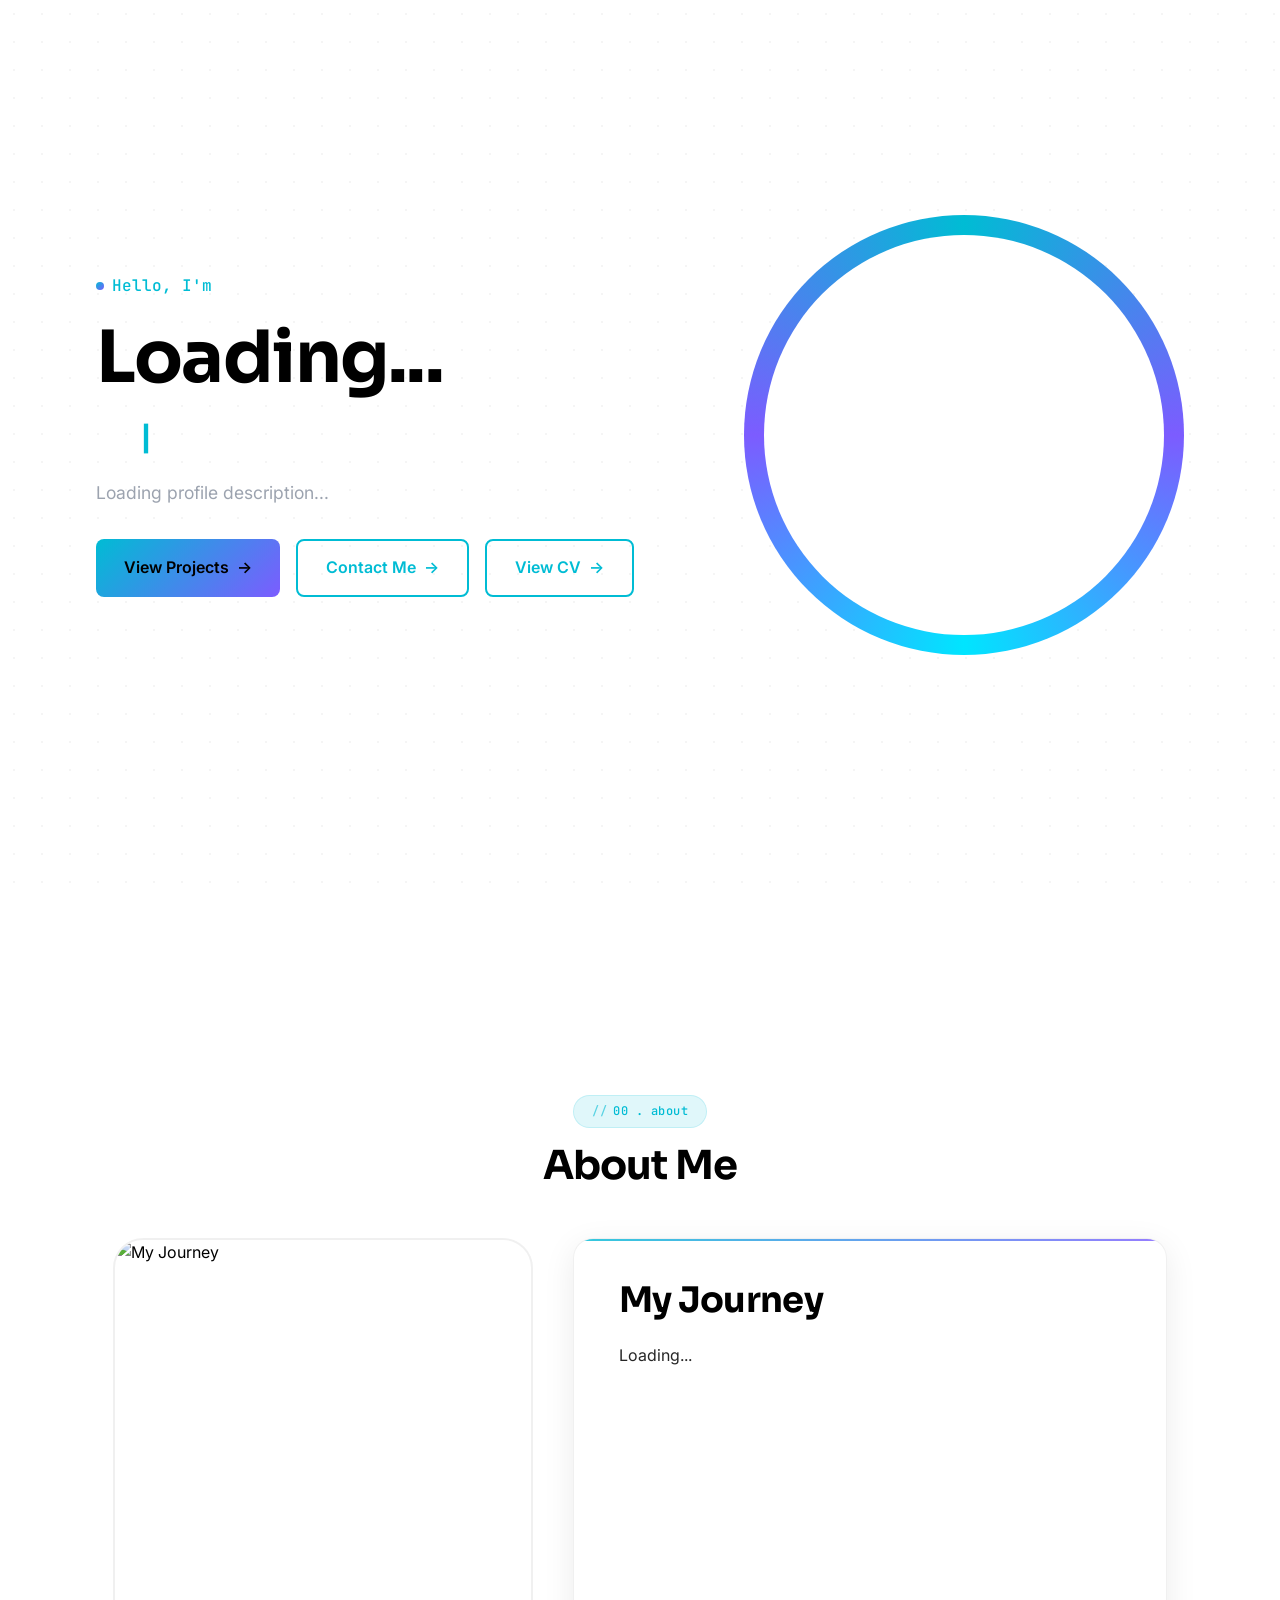
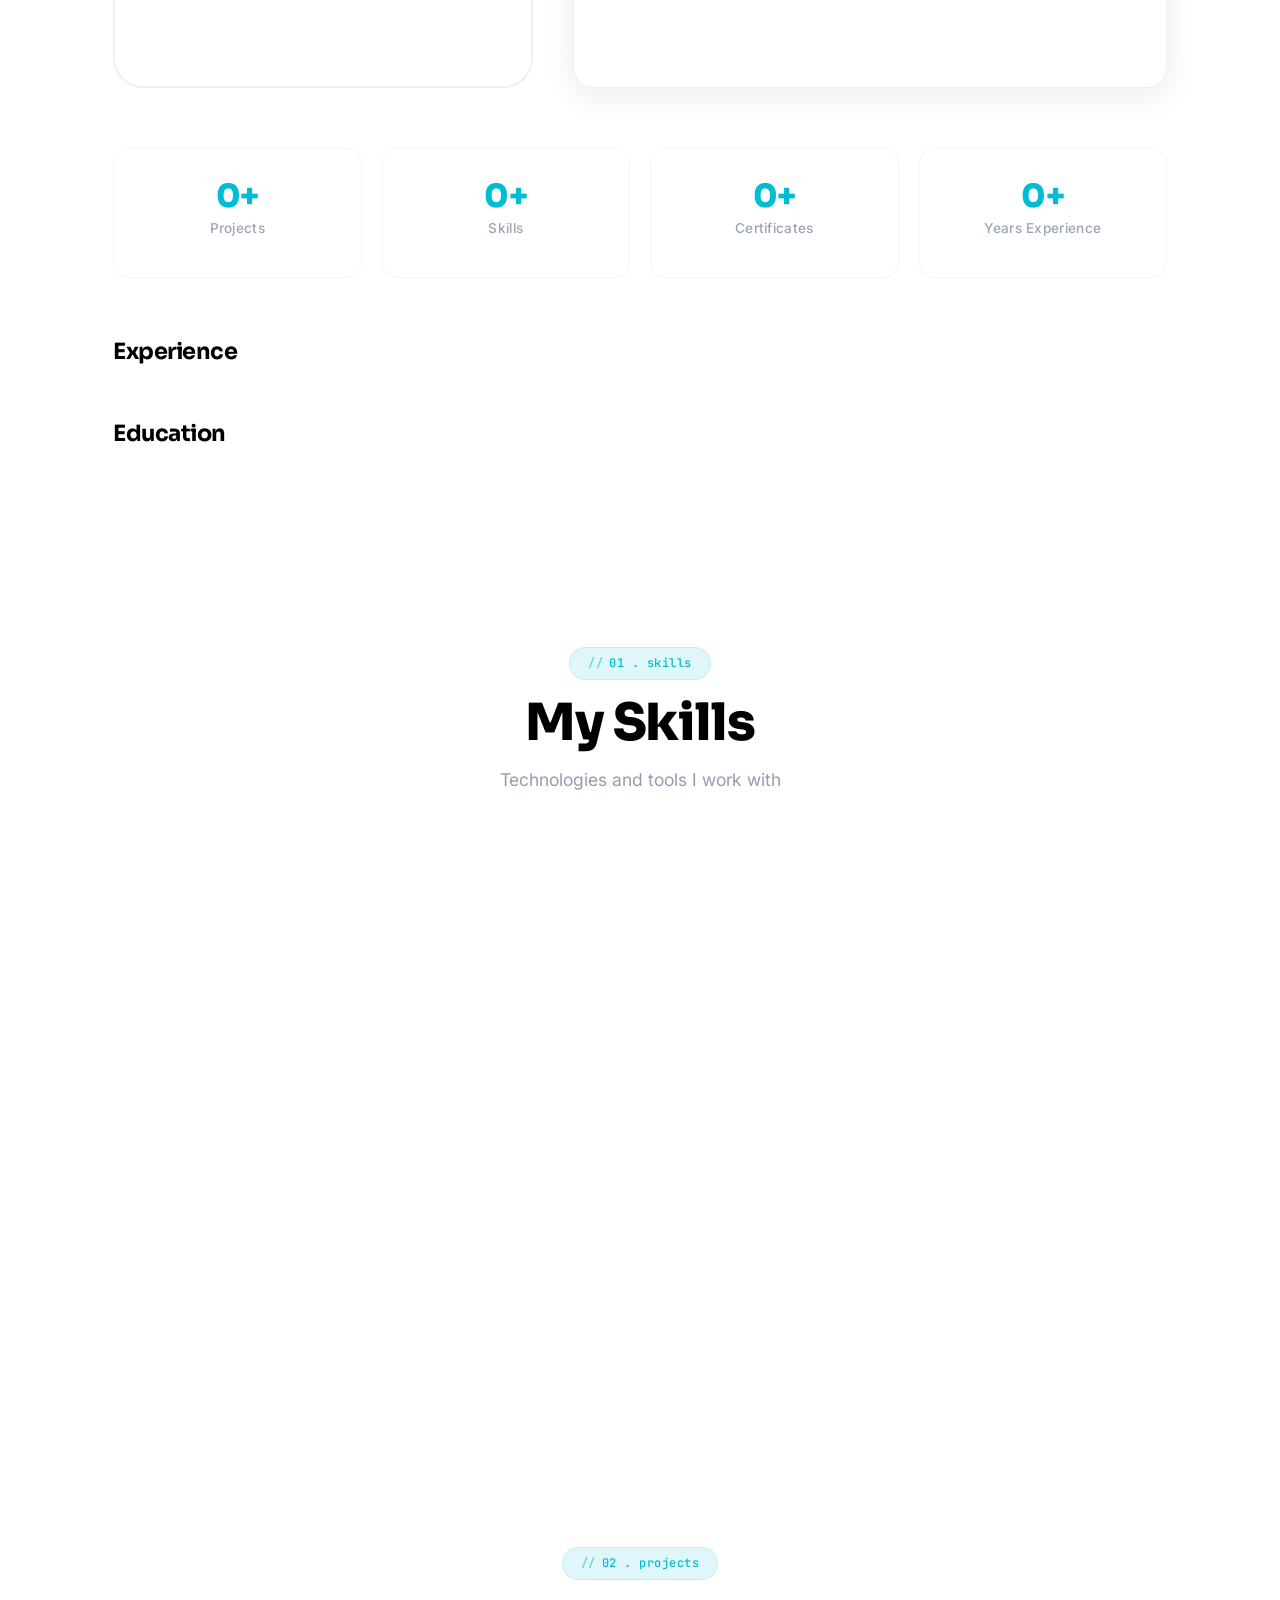
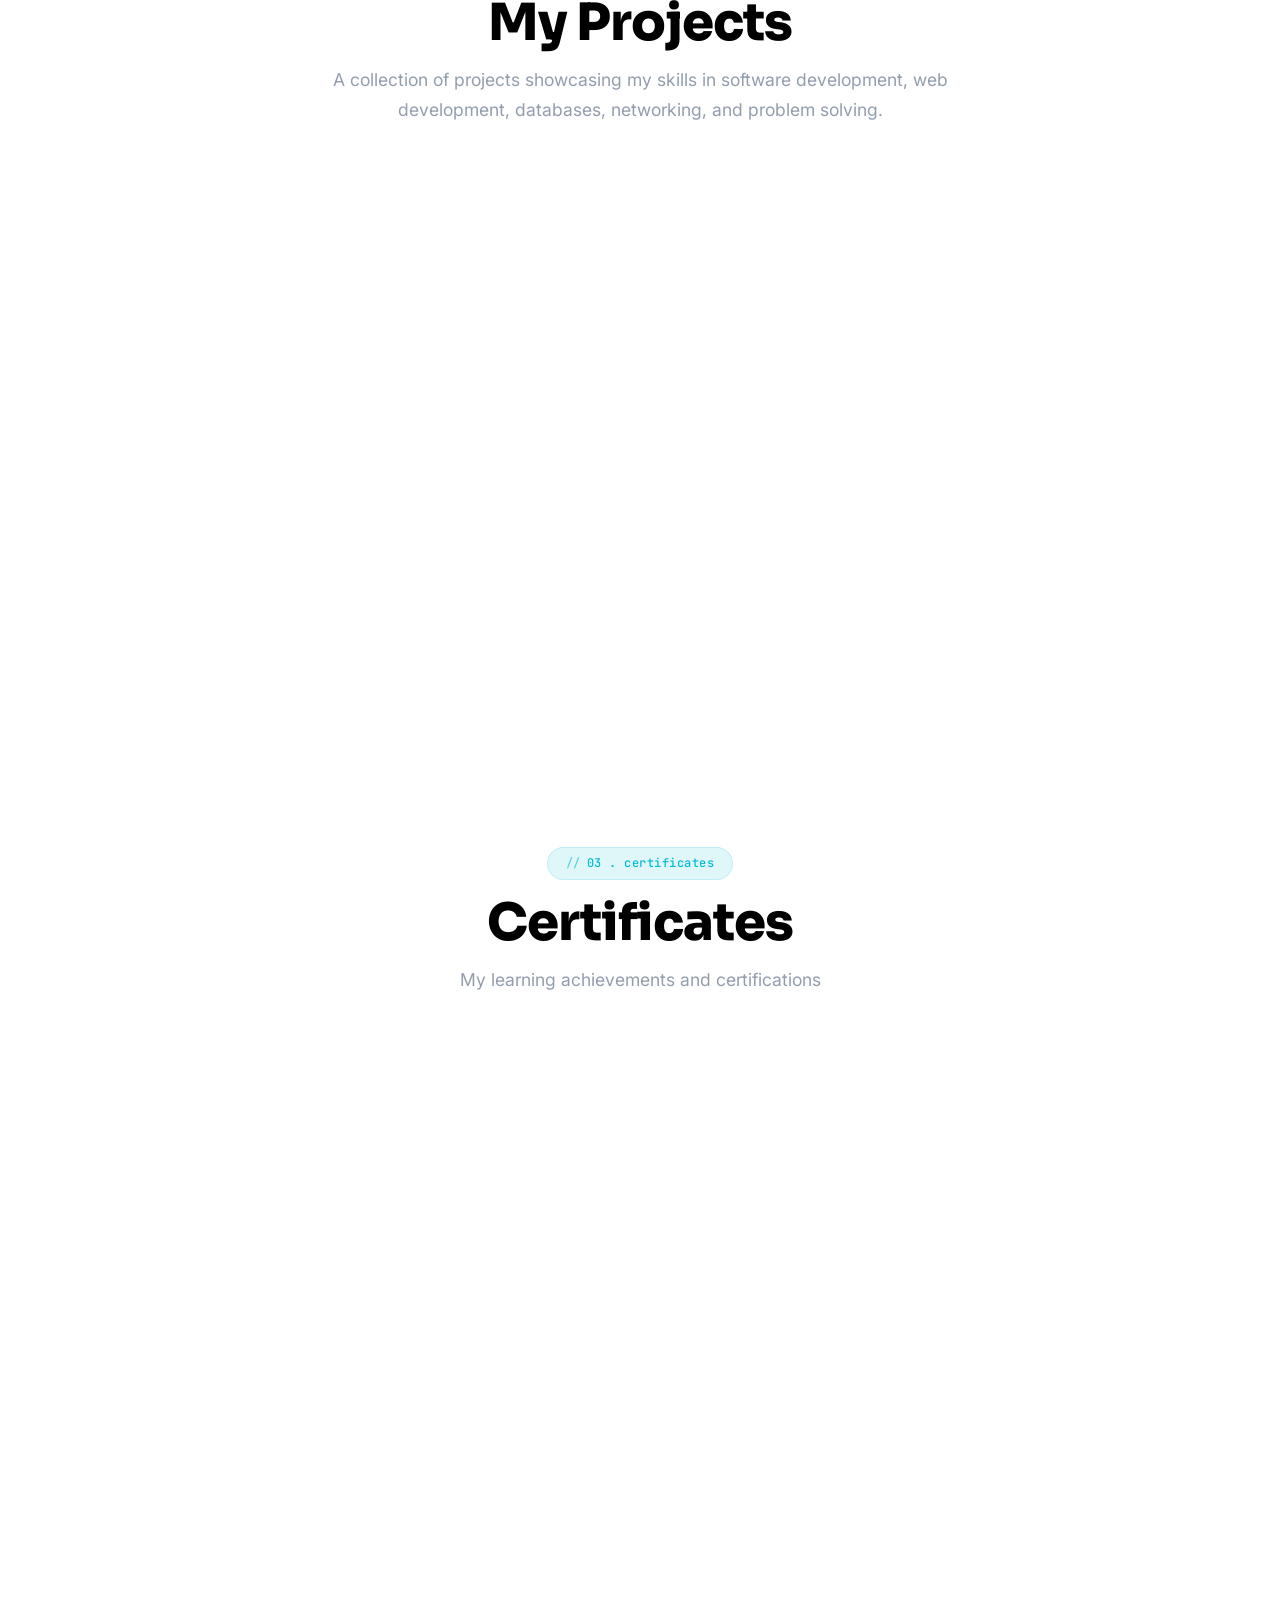
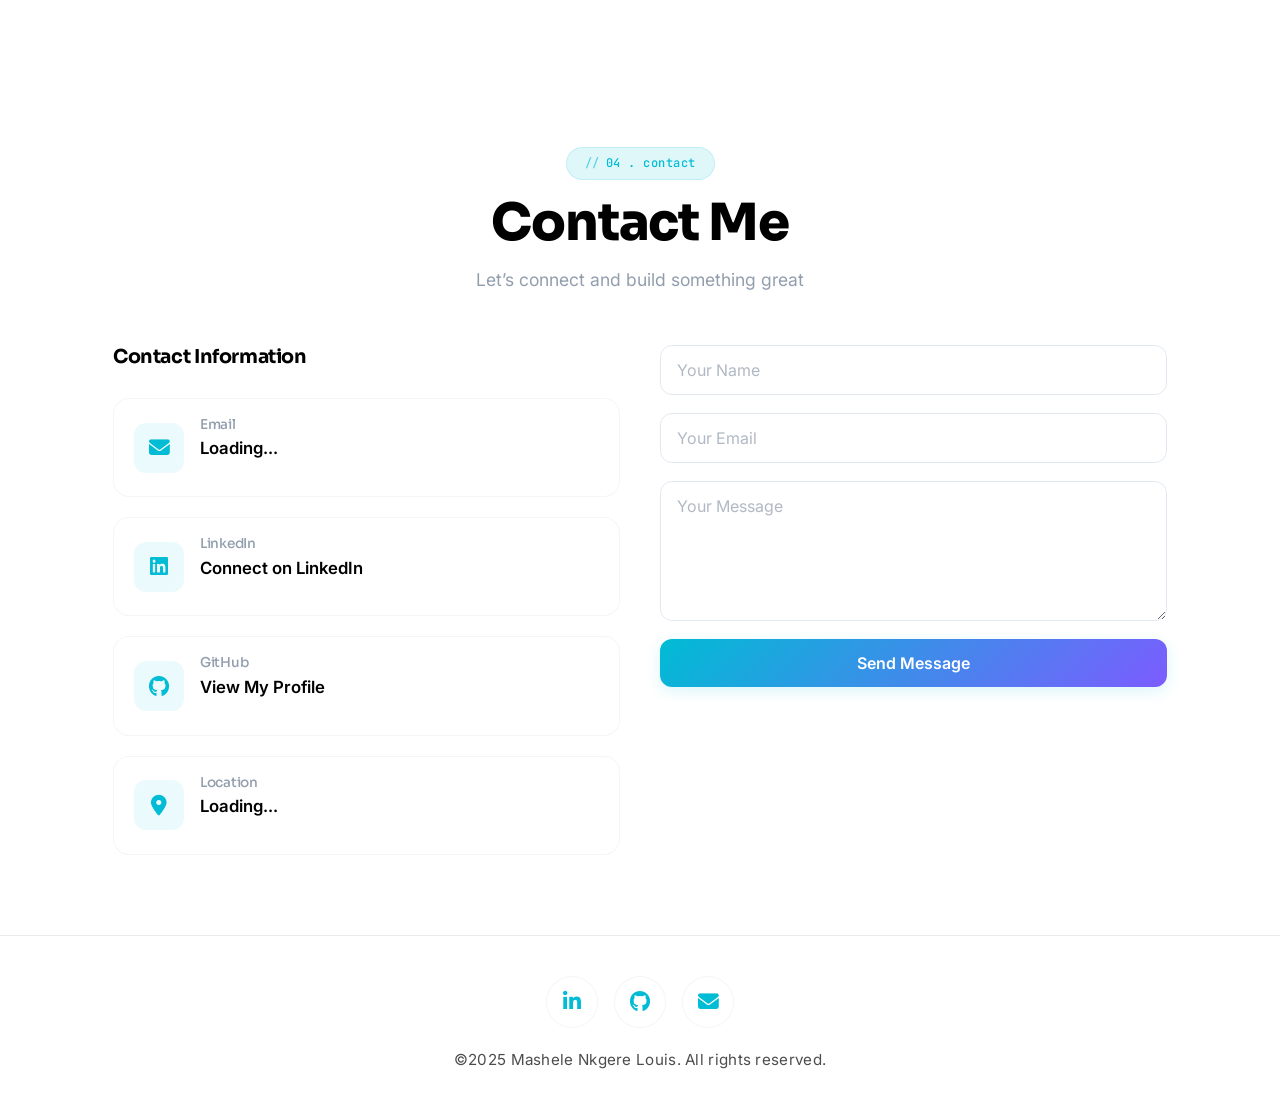
==== commit 9d22920c: "Refactor styles and structure across multiple sections for improved consistency and responsiveness" ====
--- a/index.html
+++ b/index.html
@@ -9,6 +9,11 @@
 
     <meta name="description"
         content="Personal Portfolio of Louis Mashele - IT Graduate, Developer, and Problem Solver.">
+
+    <!-- Fonts -->
+    <link rel="preconnect" href="https://fonts.googleapis.com">
+    <link rel="preconnect" href="https://fonts.gstatic.com" crossorigin>
+    <link href="https://fonts.googleapis.com/css2?family=Inter:wght@400;500;600;700&family=Sora:wght@600;700;800&family=JetBrains+Mono:wght@500;600&display=swap" rel="stylesheet">
 
     <!-- CSS Files -->
     <link rel="stylesheet" href="css/variables.css">
@@ -92,6 +97,9 @@
         <section id="about" class="about-section">
             <div class="container">
 
+                <div style="text-align:center">
+                    <span class="badge">00 . about</span>
+                </div>
                 <h2 class="section-title">About Me</h2>
 
                 <!-- ABOUT CARD -->
@@ -162,6 +170,7 @@
             <div class="container">
 
                 <div class="section-header">
+                    <span class="badge">01 . skills</span>
                     <h2>My Skills</h2>
                     <p>Technologies and tools I work with</p>
                 </div>
@@ -179,6 +188,8 @@
             <div class="container">
 
                 <div class="section-header">
+
+                    <span class="badge">02 . projects</span>
 
                     <h2>My Projects</h2>
 
@@ -214,6 +225,7 @@
         <!-- CERTIFICATES SECTION -->
         <section id="certificates" class="certificates-section">
             <div class="section-header">
+                <span class="badge">03 . certificates</span>
                 <h2>Certificates</h2>
                 <p>My learning achievements and certifications</p>
             </div>
@@ -238,6 +250,7 @@
             <div class="container">
 
                 <div class="section-header">
+                    <span class="badge">04 . contact</span>
                     <h2>Contact Me</h2>
                     <p>Let’s connect and build something great</p>
                 </div>
--- a/css/variables.css
+++ b/css/variables.css
@@ -1,17 +1,87 @@
+/* =========================================================
+   DESIGN TOKENS — single source of truth
+   Every other stylesheet should read from these variables
+   instead of re-declaring its own :root / [data-theme="dark"]
+   blocks. Previously about.css, skills.css, projects.css,
+   certificates.css, contact.css, footer.css and navbar.css
+   each defined their own copies of the same concepts
+   (glass backgrounds, accent colors, hover borders) with
+   slightly different values under the same variable names.
+   Because custom properties are global, whichever stylesheet
+   loaded last silently won for everyone — e.g. the accent
+   hover-border on About's stat cards was actually being set
+   by projects.css. Centralizing here removes that class of bug.
+========================================================= */
+
 :root {
+    /* ---- Brand (reserved for future use — not yet consumed
+       by any component, kept for continuity with existing
+       markup/JS that may reference them) ---- */
     --primary-color: #3b82f6;
     --secondary-color: #1e293b;
 
+    /* ---- Accent (unifies the two near-identical cyans that
+       had drifted apart across files: #00bcd4 and #00d4ff) ---- */
+    --accent: #00bcd4;
+    --accent-rgb: 0, 188, 212;
+    --accent-light: #00e5ff;
+    --accent-dark: #0099b5;
+
+    /* ---- Second hue for the duotone signature gradient ---- */
+    --accent-2: #7c5cff;
+    --accent-2-rgb: 124, 92, 255;
+    --accent-gradient: linear-gradient(135deg, var(--accent) 0%, var(--accent-2) 100%);
+
+    /* ---- Type system ---- */
+    --font-display: 'Sora', Arial, sans-serif;
+    --font-body: 'Inter', Arial, Helvetica, sans-serif;
+    --font-mono: 'JetBrains Mono', 'Courier New', monospace;
+
+    /* ---- Base surfaces & text ---- */
     --background-color: #ffffff;
     --surface-color: #f8fafc;
-
     --text-color: #000000;
     --text-secondary: #64748b;
+    --border-color: #e2e8f0;
+    --border-color-hover: rgba(0, 0, 0, 0.15);
 
-    --border-color: #e2e8f0;
+    /* ---- Navbar ---- */
+    --navbar-bg: rgba(255, 255, 255, 0.85);
+    --navbar-border: rgba(0, 0, 0, 0.08);
+    --overlay-bg: rgba(0, 0, 0, 0.35);
 
-    --navbar-bg: rgba(255, 255, 255, 0.6);
-    --navbar-border: rgba(0, 0, 0, 0.08);
+    /* ---- Shared "frosted card" look — used by stat cards,
+       project cards, skill categories, certificate cards ---- */
+    --glass-card-bg: rgba(255, 255, 255, 0.50);
+    --glass-card-border: rgba(0, 0, 0, 0.04);
+    --glass-card-hover-bg: rgba(255, 255, 255, 0.75);
+    --glass-card-hover-border: rgba(var(--accent-rgb), 0.20);
+
+    /* ---- Larger glass panel — About intro card, Contact info card ---- */
+    --glass-panel-bg: rgba(255, 255, 255, 0.70);
+    --glass-panel-border: rgba(0, 0, 0, 0.06);
+    --glass-panel-hover-border: rgba(var(--accent-rgb), 0.20);
+
+    /* ---- Glass modal — project / certificate lightboxes ---- */
+    --glass-modal-bg: rgba(255, 255, 255, 0.80);
+    --glass-modal-border: rgba(0, 0, 0, 0.06);
+
+    /* ---- Form inputs ---- */
+    --input-bg: rgba(255, 255, 255, 0.60);
+    --input-focus-bg: rgba(255, 255, 255, 0.80);
+
+    /* ---- Footer & social icons ---- */
+    --footer-bg: rgba(255, 255, 255, 0.50);
+    --footer-border: rgba(0, 0, 0, 0.08);
+    --social-bg: rgba(255, 255, 255, 0.30);
+    --social-border: rgba(0, 0, 0, 0.04);
+    --social-hover-bg: rgba(var(--accent-rgb), 0.08);
+    --social-hover-border: rgba(var(--accent-rgb), 0.20);
+    --social-hover-color: var(--accent-dark);
+
+    /* ---- Skill bars ---- */
+    --skill-bar-bg: rgba(0, 0, 0, 0.06);
+    --skill-level-color: var(--accent-dark);
 
     --transition: 0.3s ease;
 }
@@ -25,14 +95,48 @@
     --text-secondary: #a1a1aa;
 
     --border-color: #2a2a2a;
+    --border-color-hover: rgba(255, 255, 255, 0.25);
 
-    --navbar-bg: rgba(18, 18, 18, 0.6);
-    --navbar-border: rgba(255, 255, 255, 0.08);
+    --navbar-bg: rgba(18, 18, 18, 0.88);
+    --navbar-border: rgba(255, 255, 255, 0.06);
+    --overlay-bg: rgba(0, 0, 0, 0.55);
+
+    --glass-card-bg: rgba(255, 255, 255, 0.03);
+    --glass-card-border: rgba(255, 255, 255, 0.06);
+    --glass-card-hover-bg: rgba(255, 255, 255, 0.06);
+    --glass-card-hover-border: rgba(var(--accent-rgb), 0.15);
+
+    --glass-panel-bg: rgba(255, 255, 255, 0.05);
+    --glass-panel-border: rgba(255, 255, 255, 0.08);
+    --glass-panel-hover-border: rgba(var(--accent-rgb), 0.15);
+
+    --glass-modal-bg: rgba(20, 20, 20, 0.65);
+    --glass-modal-border: rgba(255, 255, 255, 0.08);
+
+    --input-bg: rgba(255, 255, 255, 0.04);
+    --input-focus-bg: rgba(255, 255, 255, 0.06);
+
+    --footer-bg: rgba(255, 255, 255, 0.03);
+    --footer-border: rgba(255, 255, 255, 0.06);
+    --social-bg: rgba(255, 255, 255, 0.03);
+    --social-border: rgba(255, 255, 255, 0.06);
+    --social-hover-bg: rgba(var(--accent-rgb), 0.08);
+    --social-hover-border: rgba(var(--accent-rgb), 0.15);
+    --social-hover-color: var(--accent-light);
+
+    --skill-bar-bg: rgba(255, 255, 255, 0.08);
+    --skill-level-color: var(--accent-light);
 }
 
-/* smooth transitions */
+/* smooth theme-switch transition */
 body.theme-transition * {
     transition: background 0.3s ease,
                 color 0.3s ease,
                 border-color 0.3s ease;
+}
+
+@media (prefers-reduced-motion: reduce) {
+    body.theme-transition * {
+        transition: none;
+    }
 }
--- a/css/main.css
+++ b/css/main.css
@@ -12,12 +12,25 @@
     scroll-behavior: smooth;
 }
 
+@media (prefers-reduced-motion: reduce) {
+    html {
+        scroll-behavior: auto;
+    }
+    *, *::before, *::after {
+        animation-duration: 0.01ms !important;
+        animation-iteration-count: 1 !important;
+        transition-duration: 0.01ms !important;
+        scroll-behavior: auto !important;
+    }
+}
+
 /* =========================
    Base Styles
 ========================= */
 
 body {
-    font-family: Arial, Helvetica, sans-serif;
+    position: relative;
+    font-family: var(--font-body);
     background: var(--background-color);
     color: var(--text-color);
     line-height: 1.6;
@@ -25,6 +38,49 @@
     transition: background 0.3s ease, color 0.3s ease;
 }
 
+/* Subtle dot-grid texture — a quiet technical signature behind every
+   section rather than a flat background. Fixed so it doesn't scroll
+   with content, sits behind everything, ignores clicks. */
+body::before {
+    content: '';
+    position: fixed;
+    inset: 0;
+    background-image: radial-gradient(currentColor 1px, transparent 1px);
+    background-size: 28px 28px;
+    color: var(--text-color);
+    opacity: 0.04;
+    pointer-events: none;
+    z-index: 0;
+}
+
+main, .navbar, .footer {
+    position: relative;
+    z-index: 1;
+}
+
+::selection {
+    background: var(--accent);
+    color: #fff;
+}
+
+/* Custom scrollbar (WebKit) */
+::-webkit-scrollbar {
+    width: 10px;
+}
+
+::-webkit-scrollbar-track {
+    background: transparent;
+}
+
+::-webkit-scrollbar-thumb {
+    background: rgba(var(--accent-rgb), 0.4);
+    border-radius: 10px;
+}
+
+::-webkit-scrollbar-thumb:hover {
+    background: var(--accent);
+}
+
 img {
     max-width: 100%;
     display: block;
@@ -44,6 +100,14 @@
     outline: none;
     cursor: pointer;
     font-family: inherit;
+}
+
+a:focus-visible,
+button:focus-visible,
+input:focus-visible,
+textarea:focus-visible {
+    outline: 2px solid var(--accent);
+    outline-offset: 3px;
 }
 
 /* =========================
@@ -71,16 +135,18 @@
 h4,
 h5,
 h6 {
+    font-family: var(--font-display);
     line-height: 1.2;
+    letter-spacing: -0.02em;
     margin-bottom: 1rem;
 }
 
 h1 {
-    font-size: 3.5rem;
+    font-size: clamp(2.25rem, 4vw + 1rem, 3.5rem);
 }
 
 h2 {
-    font-size: 2.5rem;
+    font-size: clamp(1.75rem, 3vw + 1rem, 2.5rem);
 }
 
 p {
@@ -92,29 +158,45 @@
 ========================= */
 
 .btn {
+    display: inline-flex;
+    align-items: center;
+    gap: 8px;
+    padding: 12px 24px;
+    border-radius: 50px;
+    font-weight: 600;
+    font-family: var(--font-body);
+    cursor: pointer;
+    transition: transform 0.3s ease, background-color 0.3s ease, color 0.3s ease, border-color 0.3s ease, box-shadow 0.3s ease;
+}
+
+.btn::after {
+    content: '\2192';
     display: inline-block;
-    padding: 12px 24px;
-    border-radius: 8px;
-    font-weight: 600;
-    transition: 0.3s ease;
+    transition: transform 0.3s ease;
+}
+
+.btn:hover::after {
+    transform: translateX(3px);
 }
 
 .btn-primary {
-    background: #00bcd4;
+    background: var(--accent-gradient);
     color: white;
 }
 
 .btn-primary:hover {
+    box-shadow: 0 8px 20px rgba(var(--accent-rgb), 0.3);
     transform: translateY(-2px);
 }
 
 .btn-secondary {
-    border: 2px solid #00bcd4;
-    color: #00bcd4;
+    border: 2px solid var(--accent);
+    color: var(--accent);
+    background: transparent;
 }
 
 .btn-secondary:hover {
-    background: #00bcd4;
+    background: var(--accent);
     color: white;
 }
 
@@ -125,5 +207,156 @@
 .section-title {
     text-align: center;
     margin-bottom: 3rem;
-    font-size: 2.5rem;
+    font-size: clamp(1.75rem, 3vw + 1rem, 2.5rem);
+}
+
+/* =========================
+   Section Header (shared)
+   Previously duplicated verbatim in about.css, skills.css,
+   projects.css, certificates.css and contact.css. Consolidated
+   here so every section stays visually in sync automatically.
+========================= */
+
+.section-header {
+    text-align: center;
+    margin-bottom: 50px;
+}
+
+.badge {
+    display: inline-flex;
+    align-items: center;
+    gap: 6px;
+    padding: 6px 18px;
+    border-radius: 50px;
+    font-family: var(--font-mono);
+    font-size: 0.75rem;
+    font-weight: 500;
+    letter-spacing: 0.5px;
+    text-transform: none;
+    background: rgba(var(--accent-rgb), 0.12);
+    color: var(--accent);
+    border: 1px solid rgba(var(--accent-rgb), 0.15);
+    margin-bottom: 14px;
+}
+
+.badge::before {
+    content: '//';
+    opacity: 0.6;
+}
+
+.section-header h1,
+.section-header h2 {
+    font-size: clamp(2rem, 5vw, 3.2rem);
+    font-weight: 800;
+    line-height: 1.15;
+    margin-bottom: 12px;
+    color: var(--text-color);
+}
+
+.section-header .subtitle,
+.section-header p {
+    font-size: 1.1rem;
+    opacity: 0.7;
+    max-width: 700px;
+    margin: 0 auto;
+    line-height: 1.7;
+    color: var(--text-secondary);
+}
+
+@media (max-width: 400px) {
+    .section-header h1,
+    .section-header h2 {
+        font-size: 1.6rem;
+    }
+}
+
+/* =========================
+   Shared card hover signature
+   Previously each card type (.stat-card, .project-card,
+   .skill-category, .certificate-card, .contact-card) drew an
+   identical bottom accent bar on hover, defined separately in
+   5 different files. Replaced with one "viewfinder corner"
+   treatment, defined once, that every card type opts into.
+========================= */
+
+.stat-card,
+.project-card,
+.skill-category,
+.certificate-card,
+.contact-card {
+    position: relative;
+}
+
+.stat-card::before,
+.project-card::before,
+.skill-category::before,
+.certificate-card::before,
+.contact-card::before,
+.stat-card::after,
+.project-card::after,
+.skill-category::after,
+.certificate-card::after,
+.contact-card::after {
+    content: '';
+    position: absolute;
+    width: 16px;
+    height: 16px;
+    opacity: 0;
+    transition: opacity 0.3s ease, transform 0.3s ease;
+    pointer-events: none;
+}
+
+.stat-card::before,
+.project-card::before,
+.skill-category::before,
+.certificate-card::before,
+.contact-card::before {
+    top: 10px;
+    left: 10px;
+    border-top: 2px solid var(--accent);
+    border-left: 2px solid var(--accent);
+    border-radius: 4px 0 0 0;
+    transform: translate(6px, 6px);
+}
+
+.stat-card::after,
+.project-card::after,
+.skill-category::after,
+.certificate-card::after,
+.contact-card::after {
+    bottom: 10px;
+    right: 10px;
+    border-bottom: 2px solid var(--accent-2);
+    border-right: 2px solid var(--accent-2);
+    border-radius: 0 0 4px 0;
+    transform: translate(-6px, -6px);
+}
+
+.stat-card:hover::before,
+.project-card:hover::before,
+.skill-category:hover::before,
+.certificate-card:hover::before,
+.contact-card:hover::before,
+.stat-card:hover::after,
+.project-card:hover::after,
+.skill-category:hover::after,
+.certificate-card:hover::after,
+.contact-card:hover::after {
+    opacity: 1;
+    transform: translate(0, 0);
+}
+
+@media (prefers-reduced-motion: reduce) {
+    .stat-card::before,
+    .project-card::before,
+    .skill-category::before,
+    .certificate-card::before,
+    .contact-card::before,
+    .stat-card::after,
+    .project-card::after,
+    .skill-category::after,
+    .certificate-card::after,
+    .contact-card::after {
+        transition: opacity 0.3s ease;
+    }
 }
--- a/css/navbar.css
+++ b/css/navbar.css
@@ -1,36 +1,17 @@
-/* =========================
-   Reset & Variables
-========================= */
-* {
-    margin: 0;
-    padding: 0;
-    box-sizing: border-box;
-}
-
-:root {
-    --navbar-bg: rgba(255, 255, 255, 0.85);
-    --navbar-border: rgba(0, 0, 0, 0.08);
-    --text-color: #000000;
-    --overlay-bg: rgba(0, 0, 0, 0.35);
-}
-
-[data-theme="dark"] {
-    --navbar-bg: rgba(20, 20, 30, 0.88);
-    --navbar-border: rgba(255, 255, 255, 0.06);
-    --text-color: #e8e8f0;
-    --overlay-bg: rgba(0, 0, 0, 0.55);
-}
+/* =========================================================
+   NOTE: the global reset, :root theme tokens, and base body
+   font/background styles used to be redeclared here (a leftover
+   from when this file was built as a standalone snippet). They
+   collided with main.css and variables.css — e.g. this file was
+   silently overriding the whole site's font-family to Segoe UI
+   and the body background to a hardcoded off-white, ignoring the
+   theme system. Removed; those now live in main.css / variables.css.
+   The one rule this file genuinely needs is the padding-top offset
+   below, so fixed-position content clears the fixed navbar height.
+========================================================= */
 
 body {
-    font-family: 'Segoe UI', Tahoma, Geneva, Verdana, sans-serif;
-    background: #f5f7fc;
-    min-height: 200vh;
     padding-top: 75px;
-    transition: background 0.3s ease;
-}
-
-[data-theme="dark"] body {
-    background: #12121a;
 }
 
 /* =========================
@@ -57,12 +38,31 @@
     transform: translateY(-100%);
 }
 
-/* Logo */
+/* Logo — wrapped in JSX-style brackets as a small developer signature */
 .logo a {
+    display: inline-flex;
+    align-items: center;
     color: var(--text-color);
-    font-size: 1.5rem;
+    font-family: var(--font-display);
+    font-size: 1.4rem;
     font-weight: 700;
     text-decoration: none;
+}
+
+.logo a::before,
+.logo a::after {
+    color: var(--accent);
+    font-family: var(--font-mono);
+    font-weight: 500;
+}
+
+.logo a::before {
+    content: '<';
+}
+
+.logo a::after {
+    content: '/>';
+    margin-left: 1px;
 }
 
 /* Center navigation */
@@ -86,19 +86,21 @@
 .nav-links a {
     color: var(--text-color);
     text-decoration: none;
-    font-size: 0.95rem;
+    font-family: var(--font-mono);
+    font-size: 0.85rem;
     font-weight: 500;
     position: relative;
     padding: 5px 0;
     transition: color 0.3s ease;
 }
 
-.nav-links a:hover {
-    color: #00bcd4;
+.nav-links a:hover,
+.nav-links a:focus-visible {
+    color: var(--accent);
 }
 
 .nav-links a.active {
-    color: #00bcd4;
+    color: var(--accent);
 }
 
 /* Underline (desktop only) */
@@ -108,7 +110,7 @@
     left: 0;
     height: 2px;
     width: 0;
-    background: #00bcd4;
+    background: var(--accent-gradient);
     border-radius: 10px;
     transition: all 0.3s ease;
 }
@@ -248,14 +250,15 @@
         transition: background 0.25s ease, color 0.25s ease;
     }
 
-    .nav-links a:hover {
-        background: rgba(0, 188, 212, 0.10);
-        color: #00bcd4;
+    .nav-links a:hover,
+    .nav-links a:focus-visible {
+        background: rgba(var(--accent-rgb), 0.10);
+        color: var(--accent);
     }
 
     .nav-links a.active {
-        background: rgba(0, 188, 212, 0.12);
-        color: #00bcd4;
+        background: rgba(var(--accent-rgb), 0.12);
+        color: var(--accent);
     }
 
     .nav-underline {
@@ -299,7 +302,7 @@
     left: 0;
     width: 0%;
     height: 3px;
-    background: linear-gradient(90deg, #00bcd4, #00ffcc);
+    background: linear-gradient(90deg, var(--accent), #00ffcc);
     z-index: 2000;
     transition: width 0.1s linear;
 }
--- a/css/hero.css
+++ b/css/hero.css
@@ -3,6 +3,10 @@
 ========================= */
 
 .hero-section {
+    --ring-size: 440px;
+    --cutout-size: 400px;
+    --img-size: 380px;
+
     min-height: 100vh;
     display: flex;
     align-items: flex-start;
@@ -18,23 +22,37 @@
 
 .hero-text {
     flex: 1;
+    min-width: 0;
 }
 
 .hero-greeting {
-    display: block;
-    font-size: 1.2rem;
+    display: flex;
+    align-items: center;
+    gap: 8px;
+    font-family: var(--font-mono);
+    font-size: 1rem;
+    font-weight: 500;
     margin-bottom: 1rem;
-    color: #00bcd4;
+    color: var(--accent);
+}
+
+.hero-greeting::before {
+    content: '';
+    display: inline-block;
+    width: 8px;
+    height: 8px;
+    border-radius: 50%;
+    background: var(--accent-gradient);
 }
 
 .hero-text h1 {
-    font-size: 4.5rem;
+    font-size: clamp(2.5rem, 5vw + 1rem, 4.5rem);
     font-weight: 700;
     margin-bottom: 1rem;
 }
 
 .hero-text h2 {
-    font-size: 2rem;
+    font-size: clamp(1.4rem, 2vw + 0.8rem, 2rem);
     margin-bottom: 1.5rem;
     color: #d1d5db;
 }
@@ -56,107 +74,102 @@
     padding: 14px 28px;
     border-radius: 8px;
     font-weight: 600;
-    transition: all 0.3s ease;
+    transition: transform 0.3s ease, background-color 0.3s ease, color 0.3s ease;
 }
 
 .primary-btn {
-    background: #00bcd4;
-}
-
-.primary-btn:hover {
+    background: var(--accent-gradient);
+}
+
+.primary-btn:hover,
+.primary-btn:focus-visible {
+    box-shadow: 0 8px 20px rgba(var(--accent-rgb), 0.3);
     transform: translateY(-3px);
 }
 
-.secondary-btn {
-    border: 2px solid #00bcd4;
-    color: #00bcd4;
-}
-
-.secondary-btn:hover {
-    background: #00bcd4;
+.secondary-btn,
+.cv-btn {
+    border: 2px solid var(--accent);
+    color: var(--accent);
+}
+
+.secondary-btn:hover,
+.secondary-btn:focus-visible,
+.cv-btn:hover,
+.cv-btn:focus-visible {
+    background: var(--accent);
     color: white;
     transform: translateY(-3px);
 }
 
-.cv-btn {
-    border: 2px solid #00bcd4;
-    color: #00bcd4;
-}
-
-.cv-btn:hover {
-    background: #00bcd4;
-    color: white;
-    transform: translateY(-3px);
-}
-
 /* =========================
    Hero Image
+   Ring, cutout and photo share one centered stacking context
+   (top/left 50% + translate) instead of relying on flex's
+   default static-position guesswork, so sizes never drift.
 ========================= */
 
 .hero-image {
-    flex: 1;
-    display: flex;
-    justify-content: center;
-    align-items: center;
+    flex-shrink: 0;
+    flex-basis: var(--ring-size);
     position: relative;
-}
-
-/* Rotating Ring */
-
+    width: var(--ring-size);
+    height: var(--ring-size);
+    margin: 0 auto;
+}
+
+/* Rotating Ring — previously sized *smaller* than the cutout
+   and photo on top of it, so it was completely hidden and the
+   rotate animation had nothing visible to animate. Now the
+   largest layer, so a visible spinning band shows around the photo. */
 .hero-image::before {
     content: "";
-
     position: absolute;
-
-    width: 355px;
-    height: 355px;
-
+    top: 50%;
+    left: 50%;
+    width: var(--ring-size);
+    height: var(--ring-size);
     border-radius: 50%;
-
+    transform: translate(-50%, -50%);
     background: conic-gradient(
-        #00bcd4,
-        #00e5ff,
-        #00bcd4,
-        #00e5ff,
-        #00bcd4
+        var(--accent),
+        var(--accent-2),
+        var(--accent-light),
+        var(--accent-2),
+        var(--accent)
     );
-
     animation:
         rotateRing 6s linear infinite,
         pulseGlow 3s ease-in-out infinite;
-
+    will-change: transform;
     z-index: 1;
 }
 
 /* Inner Cutout */
-
 .hero-image::after {
     content: "";
-
     position: absolute;
-
-    width: 418px;
-    height: 418px;
-
-    border-radius: 100%;
-
-    background: var(--bg-color);
-
-    z-index: 1;
+    top: 50%;
+    left: 50%;
+    width: var(--cutout-size);
+    height: var(--cutout-size);
+    border-radius: 50%;
+    transform: translate(-50%, -50%);
+    background: var(--background-color);
+    z-index: 2;
 }
 
 /* Profile Image */
-
 .hero-image img {
-    width: 418px;
-    height: 418px;
-
+    position: relative;
+    width: var(--img-size);
+    height: var(--img-size);
     border-radius: 50%;
     object-fit: cover;
-
-    position: relative;
-    z-index: 2;
-
+    top: 50%;
+    left: 50%;
+    transform: translate(-50%, -50%);
+    z-index: 3;
     border: 1px solid rgba(255, 255, 255, 0.1);
 }
 
@@ -171,11 +184,11 @@
 }
 
 #typing-text {
-    color: #00bcd4;
+    color: var(--accent);
 }
 
 .cursor {
-    color: #00bcd4;
+    color: var(--accent);
     animation: blink 0.8s infinite;
 }
 
@@ -197,31 +210,38 @@
 
 @keyframes rotateRing {
     from {
-        transform: rotate(0deg);
+        transform: translate(-50%, -50%) rotate(0deg);
     }
 
     to {
-        transform: rotate(360deg);
+        transform: translate(-50%, -50%) rotate(360deg);
     }
 }
 
 @keyframes pulseGlow {
     0% {
         box-shadow:
-            0 0 15px #00bcd4,
-            0 0 30px #00bcd4;
+            0 0 15px var(--accent),
+            0 0 30px var(--accent);
     }
 
     50% {
         box-shadow:
-            0 0 30px #00e5ff,
-            0 0 60px #00e5ff;
+            0 0 30px var(--accent-2),
+            0 0 60px var(--accent-2);
     }
 
     100% {
         box-shadow:
-            0 0 15px #00bcd4,
-            0 0 30px #00bcd4;
+            0 0 15px var(--accent),
+            0 0 30px var(--accent);
+    }
+}
+
+@media (prefers-reduced-motion: reduce) {
+    .hero-image::before,
+    .cursor {
+        animation: none;
     }
 }
 
@@ -230,6 +250,12 @@
 ========================= */
 
 @media (max-width: 1024px) {
+
+    .hero-section {
+        --ring-size: 325px;
+        --cutout-size: 290px;
+        --img-size: 250px;
+    }
 
     .hero-content {
         flex-direction: column;
@@ -249,21 +275,6 @@
         justify-content: center;
     }
 
-    .hero-image img {
-        width: 250px;
-        height: 250px;
-    }
-
-    .hero-image::before {
-        width: 325px;
-        height: 325px;
-    }
-
-    .hero-image::after {
-        width: 256px;
-        height: 256px;
-    }
-
     .hero-text p {
         margin-left: auto;
         margin-right: auto;
@@ -277,6 +288,9 @@
 @media (max-width: 768px) {
 
     .hero-section {
+        --ring-size: 285px;
+        --cutout-size: 256px;
+        --img-size: 250px;
         padding-top: 180px;
     }
 
@@ -295,38 +309,18 @@
         order: -1;
     }
 
-    .hero-text h1 {
-        font-size: 3rem;
-    }
-
-    .hero-text h2 {
-        font-size: 1.5rem;
-    }
-
     .hero-buttons {
         justify-content: center;
         flex-wrap: wrap;
     }
-
-    .hero-image img {
-        width: 250px;
-        height: 250px;
-    }
-
-    .hero-image::before {
-        width: 285px;
-        height: 285px;
-    }
-
-    .hero-image::after {
-        width: 256px;
-        height: 256px;
-    }
 }
 
 @media (max-width: 425px) {
 
     .hero-section {
+        --ring-size: 205px;
+        --cutout-size: 190px;
+        --img-size: 170px;
         padding-top: 180px;
     }
 
@@ -345,31 +339,8 @@
         order: 1;
     }
 
-    .hero-text h1 {
-        font-size: 3rem;
-    }
-
-    .hero-text h2 {
-        font-size: 1.5rem;
-    }
-
     .hero-buttons {
         justify-content: center;
         flex-wrap: wrap;
     }
-
-    .hero-image img {
-        width: 250px;
-        height: 250px;
-    }
-
-    .hero-image::before {
-        width: 205px;
-        height: 205px;
-    }
-
-    .hero-image::after {
-        width: 256px;
-        height: 256px;
-    }
 }
--- a/css/about.css
+++ b/css/about.css
@@ -33,7 +33,7 @@
     min-height: 450px;
     object-fit: cover;
     border-radius: 30px;
-    border: 2px solid var(--glass-border, rgba(255,255,255,0.08));
+    border: 2px solid var(--glass-panel-border);
     box-shadow: 0 10px 30px rgba(0, 0, 0, 0.25);
     display: block;
     transition: transform 0.5s ease, box-shadow 0.5s ease, filter 0.5s ease;
@@ -42,7 +42,7 @@
 .journey-image:hover img {
     transform: scale(1.05);
     filter: brightness(1.08);
-    box-shadow: 0 20px 50px rgba(0, 0, 0, 0.35), 0 0 30px rgba(0, 212, 255, 0.15);
+    box-shadow: 0 20px 50px rgba(0, 0, 0, 0.35), 0 0 30px rgba(var(--accent-rgb), 0.15);
 }
 
 .journey-content {
@@ -70,45 +70,6 @@
 }
 
 /* =========================
-   SECTION HEADER
-========================= */
-
-.section-header {
-    text-align: center;
-    margin-bottom: 50px;
-}
-
-.section-header .badge {
-    display: inline-block;
-    padding: 6px 18px;
-    border-radius: 50px;
-    font-size: 0.75rem;
-    font-weight: 600;
-    letter-spacing: 1px;
-    text-transform: uppercase;
-    background: rgba(0, 212, 255, 0.12);
-    color: #00d4ff;
-    border: 1px solid rgba(0, 212, 255, 0.15);
-    margin-bottom: 14px;
-}
-
-.section-header h1 {
-    font-size: clamp(2rem, 5vw, 3.2rem);
-    font-weight: 800;
-    line-height: 1.15;
-    margin-bottom: 12px;
-    color: var(--text-color);
-}
-
-.section-header .subtitle {
-    font-size: 1.1rem;
-    opacity: 0.7;
-    max-width: 600px;
-    margin: 0 auto;
-    color: var(--text-secondary);
-}
-
-/* =========================
    GLASS CARD (ABOUT BOX)
 ========================= */
 
@@ -116,10 +77,10 @@
     position: relative;
     padding: 40px 45px;
     border-radius: 20px;
-    background: var(--glass-bg);
+    background: var(--glass-panel-bg);
     -webkit-backdrop-filter: blur(14px);
     backdrop-filter: blur(14px);
-    border: 1px solid var(--glass-border);
+    border: 1px solid var(--glass-panel-border);
     box-shadow: 0 8px 32px rgba(0, 0, 0, 0.08);
     margin-bottom: 50px;
     transition: transform 0.4s cubic-bezier(0.34, 1.56, 0.64, 1),
@@ -135,20 +96,20 @@
     left: 0;
     right: 0;
     height: 2px;
-    background: #00d4ff;
-    opacity: 0.6;
+    background: var(--accent-gradient);
+    opacity: 0.8;
 }
 
 .about-card:hover {
     transform: translateY(-4px);
-    box-shadow: 0 12px 48px rgba(0, 212, 255, 0.08);
-    border-color: var(--glass-hover-border);
+    box-shadow: 0 12px 48px rgba(var(--accent-rgb), 0.08);
+    border-color: var(--glass-panel-hover-border);
 }
 
 .about-card .greeting {
     font-size: 0.85rem;
     font-weight: 600;
-    color: #00d4ff;
+    color: var(--accent);
     letter-spacing: 0.5px;
     margin-bottom: 4px;
 }
@@ -169,7 +130,7 @@
 }
 
 .about-card .title-role strong {
-    color: #00d4ff;
+    color: var(--accent);
     font-weight: 600;
 }
 
@@ -182,7 +143,7 @@
 }
 
 .about-card .highlight-text {
-    color: #00d4ff;
+    color: var(--accent);
     font-weight: 500;
 }
 
@@ -202,8 +163,8 @@
     padding: 28px 18px 22px;
     border-radius: 16px;
     text-align: center;
-    background: var(--stat-bg);
-    border: 1px solid var(--stat-border);
+    background: var(--glass-card-bg);
+    border: 1px solid var(--glass-card-border);
     -webkit-backdrop-filter: blur(4px);
     backdrop-filter: blur(4px);
     transition: transform 0.35s cubic-bezier(0.34, 1.56, 0.64, 1),
@@ -213,30 +174,11 @@
     cursor: default;
 }
 
-.stat-card::after {
-    content: '';
-    position: absolute;
-    bottom: 0;
-    left: 30%;
-    right: 30%;
-    height: 2px;
-    background: #00d4ff;
-    border-radius: 4px;
-    opacity: 0;
-    transition: opacity 0.4s ease, left 0.4s ease, right 0.4s ease;
-}
-
 .stat-card:hover {
     transform: translateY(-8px) scale(1.02);
     box-shadow: 0 12px 32px rgba(0, 0, 0, 0.10);
-    border-color: var(--stat-hover-border);
-    background: var(--stat-hover-bg);
-}
-
-.stat-card:hover::after {
-    opacity: 1;
-    left: 10%;
-    right: 10%;
+    border-color: var(--glass-card-hover-border);
+    background: var(--glass-card-hover-bg);
 }
 
 .stat-card .stat-icon {
@@ -249,7 +191,7 @@
     font-size: clamp(1.6rem, 2.5vw, 2.2rem);
     font-weight: 800;
     margin-bottom: 2px;
-    color: #00d4ff;
+    color: var(--accent);
 }
 
 .stat-card p {
@@ -286,8 +228,8 @@
     width: 40px;
     height: 40px;
     border-radius: 12px;
-    background: rgba(0, 212, 255, 0.08);
-    color: #00d4ff;
+    background: rgba(var(--accent-rgb), 0.08);
+    color: var(--accent);
     font-size: 1.2rem;
     flex-shrink: 0;
 }
@@ -336,15 +278,15 @@
     width: 14px;
     height: 14px;
     border-radius: 50%;
-    background: #00d4ff;
+    background: var(--accent);
     border: 3px solid var(--background-color);
-    box-shadow: 0 0 0 3px rgba(0, 212, 255, 0.15), 0 0 20px rgba(0, 212, 255, 0.05);
+    box-shadow: 0 0 0 3px rgba(var(--accent-rgb), 0.15), 0 0 20px rgba(var(--accent-rgb), 0.05);
     transition: transform 0.3s ease, box-shadow 0.3s ease;
 }
 
 .timeline-item:hover::before {
     transform: scale(1.2);
-    box-shadow: 0 0 0 4px rgba(0, 212, 255, 0.20), 0 0 30px rgba(0, 212, 255, 0.10);
+    box-shadow: 0 0 0 4px rgba(var(--accent-rgb), 0.20), 0 0 30px rgba(var(--accent-rgb), 0.10);
 }
 
 .timeline-item .timeline-connector {
@@ -353,7 +295,7 @@
     top: 26px;
     width: 2px;
     height: calc(100% - 20px);
-    background: linear-gradient(to bottom, rgba(0, 212, 255, 0.15), transparent);
+    background: linear-gradient(to bottom, rgba(var(--accent-rgb), 0.15), transparent);
 }
 
 .timeline-item:last-child .timeline-connector {
@@ -389,9 +331,9 @@
     border-radius: 50px;
     font-size: 0.7rem;
     font-weight: 600;
-    background: rgba(0, 212, 255, 0.08);
-    color: #00d4ff;
-    border: 1px solid rgba(0, 212, 255, 0.10);
+    background: rgba(var(--accent-rgb), 0.08);
+    color: var(--accent);
+    border: 1px solid rgba(var(--accent-rgb), 0.10);
 }
 
 .timeline-item p {
@@ -507,39 +449,16 @@
         grid-template-columns: 1fr;
         gap: 10px;
     }
-
-    .section-header h1 {
-        font-size: 1.8rem;
-    }
-}
-
-/* =========================
-   THEME CUSTOM PROPERTIES (Light & Dark)
-========================= */
-/* Default (light) glass variables */
+}
+
+/* =========================
+   Component-local token
+   (unique to this file — no cross-file collision risk)
+========================= */
 :root {
-    --glass-bg: rgba(255, 255, 255, 0.70);
-    --glass-border: rgba(0, 0, 0, 0.06);
-    --glass-hover-border: rgba(0, 212, 255, 0.20);
-
-    --stat-bg: rgba(255, 255, 255, 0.50);
-    --stat-border: rgba(0, 0, 0, 0.04);
-    --stat-hover-bg: rgba(255, 255, 255, 0.75);
-    --stat-hover-border: rgba(0, 212, 255, 0.20);
-
     --timeline-border: rgba(0, 0, 0, 0.06);
 }
 
-/* Dark theme overrides */
 [data-theme="dark"] {
-    --glass-bg: rgba(255, 255, 255, 0.05);
-    --glass-border: rgba(255, 255, 255, 0.08);
-    --glass-hover-border: rgba(0, 212, 255, 0.15);
-
-    --stat-bg: rgba(255, 255, 255, 0.03);
-    --stat-border: rgba(255, 255, 255, 0.06);
-    --stat-hover-bg: rgba(255, 255, 255, 0.06);
-    --stat-hover-border: rgba(0, 212, 255, 0.15);
-
     --timeline-border: rgba(255, 255, 255, 0.08);
 }
--- a/css/skills.css
+++ b/css/skills.css
@@ -18,44 +18,6 @@
 }
 
 /* =========================
-   SECTION HEADER (matches about)
-========================= */
-.section-header {
-    text-align: center;
-    margin-bottom: 50px;
-}
-
-.section-header .badge {
-    display: inline-block;
-    padding: 6px 18px;
-    border-radius: 50px;
-    font-size: 0.75rem;
-    font-weight: 600;
-    letter-spacing: 1px;
-    text-transform: uppercase;
-    background: rgba(0, 212, 255, 0.12);
-    color: #00d4ff;
-    border: 1px solid rgba(0, 212, 255, 0.15);
-    margin-bottom: 14px;
-}
-
-.section-header h2 {
-    font-size: clamp(2rem, 5vw, 3.2rem);
-    font-weight: 800;
-    line-height: 1.15;
-    margin-bottom: 12px;
-    color: var(--text-color);
-}
-
-.section-header .subtitle {
-    font-size: 1.1rem;
-    opacity: 0.7;
-    max-width: 600px;
-    margin: 0 auto;
-    color: var(--text-secondary);
-}
-
-/* =========================
    SKILLS GRID – matches stats
 ========================= */
 .skills-wrapper {
@@ -73,8 +35,8 @@
     padding: 28px 18px 22px;
     border-radius: 16px;
     text-align: left;
-    background: var(--skill-bg);
-    border: 1px solid var(--skill-border);
+    background: var(--glass-card-bg);
+    border: 1px solid var(--glass-card-border);
     -webkit-backdrop-filter: blur(4px);
     backdrop-filter: blur(4px);
     transition: transform 0.35s cubic-bezier(0.34, 1.56, 0.64, 1),
@@ -87,32 +49,12 @@
     flex-direction: column;
 }
 
-/* ---- bottom accent bar (like .stat-card::after) ---- */
-.skill-category::after {
-    content: '';
-    position: absolute;
-    bottom: 0;
-    left: 30%;
-    right: 30%;
-    height: 2px;
-    background: #00d4ff;
-    border-radius: 4px;
-    opacity: 0;
-    transition: opacity 0.4s ease, left 0.4s ease, right 0.4s ease;
-}
-
 /* ---- hover state ---- */
 .skill-category:hover {
     transform: translateY(-8px) scale(1.02);
     box-shadow: 0 12px 32px rgba(0, 0, 0, 0.10);
-    border-color: var(--skill-hover-border);
-    background: var(--skill-hover-bg);
-}
-
-.skill-category:hover::after {
-    opacity: 1;
-    left: 10%;
-    right: 10%;
+    border-color: var(--glass-card-hover-border);
+    background: var(--glass-card-hover-bg);
 }
 
 /* ---- category title ---- */
@@ -121,7 +63,7 @@
     font-weight: 700;
     margin-bottom: 10px;
     padding-left: 10px;
-    border-left: 3px solid #00d4ff;
+    border-left: 3px solid var(--accent);
     color: var(--text-color);
     flex-shrink: 0;
 }
@@ -179,9 +121,15 @@
 .skill-bar-fill {
     height: 100%;
     width: 0;
-    background: linear-gradient(90deg, #00d4ff, #4caf50);
+    background: var(--accent-gradient);
     border-radius: 10px;
     transition: width 1.2s cubic-bezier(0.22, 1, 0.36, 1);
+}
+
+@media (prefers-reduced-motion: reduce) {
+    .skill-bar-fill {
+        transition: none;
+    }
 }
 
 .skill-item.animate .skill-bar-fill {
@@ -226,9 +174,6 @@
         padding: 20px 14px 16px;
         min-height: 130px;
     }
-    .section-header h2 {
-        font-size: 1.8rem;
-    }
     .skill-name {
         font-size: 0.75rem;
     }
@@ -251,30 +196,4 @@
         grid-template-columns: 1fr;
         gap: 10px;
     }
-    .section-header h2 {
-        font-size: 1.5rem;
-    }
-}
-
-/* =========================
-   THEME CUSTOM PROPERTIES (Light & Dark)
-========================= */
-/* Default (light) variables */
-:root {
-    --skill-bg: rgba(255, 255, 255, 0.50);
-    --skill-border: rgba(0, 0, 0, 0.04);
-    --skill-hover-bg: rgba(255, 255, 255, 0.75);
-    --skill-hover-border: rgba(0, 212, 255, 0.20);
-    --skill-bar-bg: rgba(0, 0, 0, 0.06);
-    --skill-level-color: #0099b5;
-}
-
-/* Dark theme overrides */
-[data-theme="dark"] {
-    --skill-bg: rgba(255, 255, 255, 0.03);
-    --skill-border: rgba(255, 255, 255, 0.06);
-    --skill-hover-bg: rgba(255, 255, 255, 0.06);
-    --skill-hover-border: rgba(0, 212, 255, 0.15);
-    --skill-bar-bg: rgba(255, 255, 255, 0.08);
-    --skill-level-color: #00d4ff;
 }
--- a/css/projects.css
+++ b/css/projects.css
@@ -18,45 +18,6 @@
 }
 
 /* =========================
-   SECTION HEADER (matches about/skills)
-========================= */
-.projects-section .section-header {
-    text-align: center;
-    margin-bottom: 50px;
-}
-
-.projects-section .section-header .badge {
-    display: inline-block;
-    padding: 6px 18px;
-    border-radius: 50px;
-    font-size: 0.75rem;
-    font-weight: 600;
-    letter-spacing: 1px;
-    text-transform: uppercase;
-    background: rgba(0, 188, 212, 0.12);
-    color: #00bcd4;
-    border: 1px solid rgba(0, 188, 212, 0.15);
-    margin-bottom: 14px;
-}
-
-.projects-section .section-header h2 {
-    font-size: clamp(2rem, 5vw, 3.2rem);
-    font-weight: 800;
-    line-height: 1.15;
-    margin-bottom: 12px;
-    color: var(--text-color);
-}
-
-.projects-section .section-header p {
-    font-size: 1.1rem;
-    opacity: 0.7;
-    max-width: 700px;
-    margin: 0 auto;
-    line-height: 1.7;
-    color: var(--text-secondary);
-}
-
-/* =========================
    PROJECTS GRID
 ========================= */
 .projects-grid {
@@ -67,12 +28,12 @@
 }
 
 /* =========================
-   PROJECT CARD – glass style (matches .stat-card)
+   PROJECT CARD – glass style (matches .stat-card / .skill-category)
 ========================= */
 .project-card {
     position: relative;
-    background: var(--stat-bg);
-    border: 1px solid var(--stat-border);
+    background: var(--glass-card-bg);
+    border: 1px solid var(--glass-card-border);
     border-radius: 16px;
     overflow: hidden;
     -webkit-backdrop-filter: blur(4px);
@@ -87,31 +48,11 @@
     cursor: default;
 }
 
-/* Bottom accent bar – same as stat/skill cards */
-.project-card::after {
-    content: '';
-    position: absolute;
-    bottom: 0;
-    left: 30%;
-    right: 30%;
-    height: 2px;
-    background: #00bcd4;
-    border-radius: 4px;
-    opacity: 0;
-    transition: opacity 0.4s ease, left 0.4s ease, right 0.4s ease;
-}
-
 .project-card:hover {
     transform: translateY(-8px) scale(1.02);
     box-shadow: 0 12px 32px rgba(0, 0, 0, 0.10);
-    border-color: var(--stat-hover-border);
-    background: var(--stat-hover-bg);
-}
-
-.project-card:hover::after {
-    opacity: 1;
-    left: 10%;
-    right: 10%;
+    border-color: var(--glass-card-hover-border);
+    background: var(--glass-card-hover-bg);
 }
 
 /* =========================
@@ -175,11 +116,12 @@
 .tech-badge {
     padding: 4px 12px;
     border-radius: 50px;
-    font-size: 0.75rem;
-    font-weight: 600;
-    background: rgba(0, 188, 212, 0.08);
-    color: #00bcd4;
-    border: 1px solid rgba(0, 188, 212, 0.10);
+    font-family: var(--font-mono);
+    font-size: 0.7rem;
+    font-weight: 500;
+    background: rgba(var(--accent-rgb), 0.08);
+    color: var(--accent);
+    border: 1px solid rgba(var(--accent-rgb), 0.10);
     letter-spacing: 0.3px;
 }
 
@@ -200,34 +142,32 @@
     text-decoration: none;
     font-weight: 600;
     font-size: 0.85rem;
-    transition: all 0.3s ease;
+    transition: transform 0.3s ease, background-color 0.3s ease, border-color 0.3s ease, box-shadow 0.3s ease;
     cursor: pointer;
     border: none;
 }
 
 .github-btn {
     background: transparent;
-    border: 1px solid var(--border-color, rgba(255,255,255,0.12));
+    border: 1px solid var(--border-color);
     color: var(--text-color);
 }
 
 .github-btn:hover {
     background: rgba(255, 255, 255, 0.05);
-    border-color: var(--border-color-hover, rgba(255,255,255,0.25));
+    border-color: var(--border-color-hover);
     transform: translateY(-2px);
 }
 
 .demo-btn {
-    background: #00bcd4;
+    background: var(--accent-gradient);
     color: #fff;
-    border: 1px solid #00bcd4;
+    border: 1px solid transparent;
 }
 
 .demo-btn:hover {
-    background: #0099b5;
-    border-color: #0099b5;
     transform: translateY(-2px);
-    box-shadow: 0 4px 15px rgba(0, 188, 212, 0.25);
+    box-shadow: 0 4px 15px rgba(var(--accent-rgb), 0.25);
 }
 
 /* =========================
@@ -316,8 +256,8 @@
 }
 
 .modal-content {
-    background: var(--glass-bg);
-    border: 1px solid var(--glass-border);
+    background: var(--glass-modal-bg);
+    border: 1px solid var(--glass-modal-border);
     color: var(--text-color);
     width: 90%;
     max-width: 900px;
@@ -330,7 +270,7 @@
     backdrop-filter: blur(18px);
     transform: scale(0.95);
     opacity: 0;
-    transition: all 0.3s ease;
+    transition: transform 0.3s ease, opacity 0.3s ease;
 }
 
 .modal-overlay.show .modal-content {
@@ -379,11 +319,12 @@
 }
 
 .tech-stack span {
-    background: rgba(0, 188, 212, 0.12);
-    color: #00bcd4;
+    background: rgba(var(--accent-rgb), 0.12);
+    color: var(--accent);
     padding: 4px 12px;
     border-radius: 20px;
-    font-size: 0.8rem;
+    font-family: var(--font-mono);
+    font-size: 0.75rem;
     font-weight: 500;
 }
 
@@ -473,35 +414,12 @@
     to { background-position: -200% 0; }
 }
 
-/* =========================
-   THEME VARIABLES (fallbacks – defined in root)
-========================= */
-:root {
-    --stat-bg: rgba(255, 255, 255, 0.50);
-    --stat-border: rgba(0, 0, 0, 0.04);
-    --stat-hover-bg: rgba(255, 255, 255, 0.75);
-    --stat-hover-border: rgba(0, 188, 212, 0.20);
-    --glass-bg: rgba(255, 255, 255, 0.80);
-    --glass-border: rgba(0, 0, 0, 0.06);
-    --border-color: rgba(0, 0, 0, 0.08);
-    --border-color-hover: rgba(0, 0, 0, 0.15);
-}
-
-[data-theme="dark"] {
-    --stat-bg: rgba(255, 255, 255, 0.03);
-    --stat-border: rgba(255, 255, 255, 0.06);
-    --stat-hover-bg: rgba(255, 255, 255, 0.06);
-    --stat-hover-border: rgba(0, 188, 212, 0.15);
-    --glass-bg: rgba(20, 20, 20, 0.65);
-    --glass-border: rgba(255, 255, 255, 0.08);
-    --border-color: rgba(255, 255, 255, 0.12);
-    --border-color-hover: rgba(255, 255, 255, 0.25);
-}
-
-/* =========================
-   LIGHT THEME OVERRIDES (handled by variables above)
-   Removed duplicate [data-theme="light"] overrides since variables handle it.
-========================= */
+@media (prefers-reduced-motion: reduce) {
+    .img-skeleton,
+    .project-skeleton {
+        animation: none;
+    }
+}
 
 /* =========================
    VIEW ALL PROJECTS
@@ -517,16 +435,16 @@
     padding: 14px 34px;
     border: none;
     border-radius: 50px;
-    background: #00bcd4;
+    background: var(--accent-gradient);
     color: white;
+    font-family: var(--font-body);
     font-size: 0.95rem;
     font-weight: 600;
     cursor: pointer;
-    transition: all .3s ease;
+    transition: transform 0.3s ease, box-shadow 0.3s ease;
 }
 
 .view-projects-btn:hover {
-    background: #0099b5;
     transform: translateY(-3px);
-    box-shadow: 0 10px 25px rgba(0,188,212,.3);
+    box-shadow: 0 10px 25px rgba(var(--accent-rgb), 0.3);
 }
--- a/css/certificates.css
+++ b/css/certificates.css
@@ -15,45 +15,6 @@
     max-width: 1100px;
     margin: 0 auto;
     padding: 0 20px;
-}
-
-/* =========================
-   SECTION HEADER (matches about/skills/projects)
-========================= */
-.certificates-section .section-header {
-    text-align: center;
-    margin-bottom: 50px;
-}
-
-.certificates-section .section-header .badge {
-    display: inline-block;
-    padding: 6px 18px;
-    border-radius: 50px;
-    font-size: 0.75rem;
-    font-weight: 600;
-    letter-spacing: 1px;
-    text-transform: uppercase;
-    background: rgba(0, 212, 255, 0.12);
-    color: #00d4ff;
-    border: 1px solid rgba(0, 212, 255, 0.15);
-    margin-bottom: 14px;
-}
-
-.certificates-section .section-header h2 {
-    font-size: clamp(2rem, 5vw, 3.2rem);
-    font-weight: 800;
-    line-height: 1.15;
-    margin-bottom: 12px;
-    color: var(--text-color);
-}
-
-.certificates-section .section-header p {
-    font-size: 1.1rem;
-    opacity: 0.7;
-    max-width: 700px;
-    margin: 0 auto;
-    line-height: 1.7;
-    color: var(--text-secondary);
 }
 
 /* =========================
@@ -71,8 +32,8 @@
 ========================= */
 .certificate-card {
     position: relative;
-    background: var(--cert-card-bg);
-    border: 1px solid var(--cert-card-border);
+    background: var(--glass-card-bg);
+    border: 1px solid var(--glass-card-border);
     border-radius: 16px;
     overflow: hidden;
     -webkit-backdrop-filter: blur(4px);
@@ -87,31 +48,11 @@
     height: 100%;
 }
 
-/* Bottom accent bar – same as stat/skill/project cards */
-.certificate-card::after {
-    content: '';
-    position: absolute;
-    bottom: 0;
-    left: 30%;
-    right: 30%;
-    height: 2px;
-    background: #00d4ff;
-    border-radius: 4px;
-    opacity: 0;
-    transition: opacity 0.4s ease, left 0.4s ease, right 0.4s ease;
-}
-
 .certificate-card:hover {
     transform: translateY(-8px) scale(1.02);
     box-shadow: 0 12px 32px rgba(0, 0, 0, 0.10);
-    border-color: var(--cert-card-hover-border);
-    background: var(--cert-card-hover-bg);
-}
-
-.certificate-card:hover::after {
-    opacity: 1;
-    left: 10%;
-    right: 10%;
+    border-color: var(--glass-card-hover-border);
+    background: var(--glass-card-hover-bg);
 }
 
 /* =========================
@@ -180,7 +121,7 @@
     margin-top: 12px;
     font-size: 0.85rem;
     font-weight: 600;
-    color: #00d4ff;
+    color: var(--accent);
     display: inline-flex;
     align-items: center;
     gap: 6px;
@@ -257,8 +198,8 @@
 
 /* Modal content (glass box) */
 .certificate-modal .modal-content {
-    background: var(--modal-bg);
-    border: 1px solid var(--modal-border);
+    background: var(--glass-modal-bg);
+    border: 1px solid var(--glass-modal-border);
     color: var(--text-color);
     width: 90%;
     max-width: 800px;
@@ -271,7 +212,7 @@
     backdrop-filter: blur(18px);
     transform: scale(0.95);
     opacity: 0;
-    transition: all 0.3s ease;
+    transition: transform 0.3s ease, opacity 0.3s ease;
     display: flex;
     flex-direction: column;
     align-items: center;
@@ -307,7 +248,7 @@
     border-radius: 12px;
     object-fit: contain;
     margin-bottom: 20px;
-    border: 1px solid var(--modal-border);
+    border: 1px solid var(--glass-modal-border);
 }
 
 /* Modal info text */
@@ -337,29 +278,4 @@
     opacity: 0.6;
     margin-bottom: 10px;
     color: var(--text-secondary);
-}
-
-/* =========================
-   THEME CUSTOM PROPERTIES (Light & Dark)
-========================= */
-/* Default (light) variables */
-:root {
-    --cert-card-bg: rgba(255, 255, 255, 0.50);
-    --cert-card-border: rgba(0, 0, 0, 0.04);
-    --cert-card-hover-bg: rgba(255, 255, 255, 0.75);
-    --cert-card-hover-border: rgba(0, 212, 255, 0.20);
-
-    --modal-bg: rgba(255, 255, 255, 0.80);
-    --modal-border: rgba(0, 0, 0, 0.06);
-}
-
-/* Dark theme overrides */
-[data-theme="dark"] {
-    --cert-card-bg: rgba(255, 255, 255, 0.03);
-    --cert-card-border: rgba(255, 255, 255, 0.06);
-    --cert-card-hover-bg: rgba(255, 255, 255, 0.06);
-    --cert-card-hover-border: rgba(0, 212, 255, 0.15);
-
-    --modal-bg: rgba(20, 20, 20, 0.65);
-    --modal-border: rgba(255, 255, 255, 0.08);
 }
--- a/css/contact.css
+++ b/css/contact.css
@@ -18,45 +18,6 @@
 }
 
 /* =========================
-   SECTION HEADER (matches all others)
-========================= */
-.contact-section .section-header {
-    text-align: center;
-    margin-bottom: 50px;
-}
-
-.contact-section .section-header .badge {
-    display: inline-block;
-    padding: 6px 18px;
-    border-radius: 50px;
-    font-size: 0.75rem;
-    font-weight: 600;
-    letter-spacing: 1px;
-    text-transform: uppercase;
-    background: rgba(0, 212, 255, 0.12);
-    color: #00d4ff;
-    border: 1px solid rgba(0, 212, 255, 0.15);
-    margin-bottom: 14px;
-}
-
-.contact-section .section-header h2 {
-    font-size: clamp(2rem, 5vw, 3.2rem);
-    font-weight: 800;
-    line-height: 1.15;
-    margin-bottom: 12px;
-    color: var(--text-color);
-}
-
-.contact-section .section-header p {
-    font-size: 1.1rem;
-    opacity: 0.7;
-    max-width: 700px;
-    margin: 0 auto;
-    line-height: 1.7;
-    color: var(--text-secondary);
-}
-
-/* =========================
    CONTACT WRAPPER (grid)
 ========================= */
 .contact-wrapper {
@@ -90,8 +51,8 @@
     gap: 16px;
     padding: 18px 20px;
     border-radius: 16px;
-    background: var(--glass-bg, rgba(255, 255, 255, 0.03));
-    border: 1px solid var(--glass-border, rgba(255, 255, 255, 0.06));
+    background: var(--glass-card-bg);
+    border: 1px solid var(--glass-card-border);
     -webkit-backdrop-filter: blur(4px);
     backdrop-filter: blur(4px);
     text-decoration: none;
@@ -103,31 +64,11 @@
     cursor: pointer;
 }
 
-/* Bottom accent bar */
-.contact-card::after {
-    content: '';
-    position: absolute;
-    bottom: 0;
-    left: 30%;
-    right: 30%;
-    height: 2px;
-    background: #00d4ff;
-    border-radius: 4px;
-    opacity: 0;
-    transition: opacity 0.4s ease, left 0.4s ease, right 0.4s ease;
-}
-
 .contact-card:hover {
     transform: translateY(-4px) scale(1.02);
     box-shadow: 0 12px 32px rgba(0, 0, 0, 0.08);
-    border-color: var(--glass-hover-border, rgba(0, 212, 255, 0.15));
-    background: var(--glass-hover-bg, rgba(255, 255, 255, 0.06));
-}
-
-.contact-card:hover::after {
-    opacity: 1;
-    left: 10%;
-    right: 10%;
+    border-color: var(--glass-card-hover-border);
+    background: var(--glass-card-hover-bg);
 }
 
 /* Icon container */
@@ -135,7 +76,7 @@
     width: 50px;
     height: 50px;
     border-radius: 12px;
-    background: rgba(0, 212, 255, 0.08);
+    background: rgba(var(--accent-rgb), 0.08);
     display: flex;
     justify-content: center;
     align-items: center;
@@ -144,12 +85,12 @@
 }
 
 .contact-card:hover .contact-icon {
-    background: rgba(0, 212, 255, 0.15);
+    background: rgba(var(--accent-rgb), 0.15);
 }
 
 .contact-icon i {
     font-size: 1.3rem;
-    color: #00d4ff;
+    color: var(--accent);
 }
 
 /* Text content */
@@ -181,8 +122,8 @@
     width: 46px;
     height: 46px;
     border-radius: 12px;
-    background: var(--glass-bg, rgba(255, 255, 255, 0.03));
-    border: 1px solid var(--glass-border, rgba(255, 255, 255, 0.06));
+    background: var(--glass-card-bg);
+    border: 1px solid var(--glass-card-border);
     color: var(--text-color);
     font-size: 1.2rem;
     transition: transform 0.35s cubic-bezier(0.34, 1.56, 0.64, 1),
@@ -191,12 +132,13 @@
                 box-shadow 0.3s ease;
 }
 
-.social-links a:hover {
+.social-links a:hover,
+.social-links a:focus-visible {
     transform: translateY(-4px) scale(1.05);
-    background: rgba(0, 212, 255, 0.08);
-    border-color: rgba(0, 212, 255, 0.15);
-    box-shadow: 0 8px 20px rgba(0, 212, 255, 0.06);
-    color: #00d4ff;
+    background: rgba(var(--accent-rgb), 0.08);
+    border-color: rgba(var(--accent-rgb), 0.15);
+    box-shadow: 0 8px 20px rgba(var(--accent-rgb), 0.06);
+    color: var(--accent);
 }
 
 /* =========================
@@ -226,7 +168,7 @@
     padding: 14px 16px;
     border-radius: 12px;
     border: 1px solid var(--border-color);
-    background: var(--input-bg, rgba(255, 255, 255, 0.04));
+    background: var(--input-bg);
     -webkit-backdrop-filter: blur(4px);
     backdrop-filter: blur(4px);
     color: var(--text-color);
@@ -244,9 +186,9 @@
 
 .contact-form input:focus,
 .contact-form textarea:focus {
-    border-color: #00d4ff;
-    box-shadow: 0 0 0 3px rgba(0, 212, 255, 0.08);
-    background: var(--input-focus-bg, rgba(255, 255, 255, 0.06));
+    border-color: var(--accent);
+    box-shadow: 0 0 0 3px rgba(var(--accent-rgb), 0.08);
+    background: var(--input-focus-bg);
 }
 
 .contact-form textarea {
@@ -259,20 +201,19 @@
     padding: 14px 24px;
     border: none;
     border-radius: 12px;
-    background: linear-gradient(135deg, #00d4ff, #00bcd4);
+    background: var(--accent-gradient);
     color: #fff;
     font-weight: 600;
     font-size: 1rem;
     cursor: pointer;
     transition: transform 0.35s cubic-bezier(0.34, 1.56, 0.64, 1),
-                box-shadow 0.3s ease,
-                background 0.3s ease;
-    box-shadow: 0 4px 15px rgba(0, 212, 255, 0.15);
+                box-shadow 0.3s ease;
+    box-shadow: 0 4px 15px rgba(var(--accent-rgb), 0.15);
 }
 
 .contact-form button:hover {
     transform: translateY(-3px) scale(1.02);
-    box-shadow: 0 8px 30px rgba(0, 212, 255, 0.25);
+    box-shadow: 0 8px 30px rgba(var(--accent-rgb), 0.25);
 }
 
 .contact-form button:active {
@@ -334,27 +275,4 @@
     .contact-content p {
         font-size: 0.9rem;
     }
-}
-
-/* =========================
-   THEME CUSTOM PROPERTIES (Light & Dark)
-========================= */
-/* Default (light) glass variables */
-:root {
-    --glass-bg: rgba(255, 255, 255, 0.50);
-    --glass-border: rgba(0, 0, 0, 0.08);
-    --glass-hover-bg: rgba(255, 255, 255, 0.75);
-    --glass-hover-border: rgba(0, 212, 255, 0.20);
-    --input-bg: rgba(255, 255, 255, 0.60);
-    --input-focus-bg: rgba(255, 255, 255, 0.80);
-}
-
-/* Dark theme overrides */
-[data-theme="dark"] {
-    --glass-bg: rgba(255, 255, 255, 0.03);
-    --glass-border: rgba(255, 255, 255, 0.06);
-    --glass-hover-bg: rgba(255, 255, 255, 0.06);
-    --glass-hover-border: rgba(0, 212, 255, 0.15);
-    --input-bg: rgba(255, 255, 255, 0.04);
-    --input-focus-bg: rgba(255, 255, 255, 0.06);
 }
--- a/css/footer.css
+++ b/css/footer.css
@@ -39,7 +39,7 @@
     border-radius: 50%;
     background: var(--social-bg);
     border: 1px solid var(--social-border);
-    color: #00d4ff;
+    color: var(--accent);
     font-size: 1.3rem;
     text-decoration: none;
     transition: transform 0.35s cubic-bezier(0.34, 1.56, 0.64, 1),
@@ -52,11 +52,12 @@
 
 }
 
-.footer-socials a:hover {
+.footer-socials a:hover,
+.footer-socials a:focus-visible {
     transform: translateY(-6px) scale(1.05);
     background: var(--social-hover-bg);
     border-color: var(--social-hover-border);
-    box-shadow: 0 8px 24px rgba(0, 212, 255, 0.10);
+    box-shadow: 0 8px 24px rgba(var(--accent-rgb), 0.10);
     color: var(--social-hover-color);
 }
 
@@ -89,6 +90,12 @@
     }
 }
 
+@media (prefers-reduced-motion: reduce) {
+    .footer-text .heart {
+        animation: none;
+    }
+}
+
 /* =========================
    RESPONSIVE
 ========================= */
@@ -118,28 +125,4 @@
         height: 38px;
         font-size: 1rem;
     }
-}
-
-/* =========================
-   THEME VARIABLES (Light & Dark)
-========================= */
-:root {
-    /* Light theme defaults */
-    --footer-bg: rgba(255, 255, 255, 0.50);
-    --footer-border: rgba(0, 0, 0, 0.08);
-    --social-bg: rgba(255, 255, 255, 0.30);
-    --social-border: rgba(0, 0, 0, 0.04);
-    --social-hover-bg: rgba(0, 212, 255, 0.08);
-    --social-hover-border: rgba(0, 212, 255, 0.20);
-    --social-hover-color: #0099b5;
-}
-
-[data-theme="dark"] {
-    --footer-bg: rgba(255, 255, 255, 0.03);
-    --footer-border: rgba(255, 255, 255, 0.06);
-    --social-bg: rgba(255, 255, 255, 0.03);
-    --social-border: rgba(255, 255, 255, 0.06);
-    --social-hover-bg: rgba(0, 212, 255, 0.08);
-    --social-hover-border: rgba(0, 212, 255, 0.15);
-    --social-hover-color: #00d4ff;
 }
--- a/css/animations.css
+++ b/css/animations.css
@@ -6,10 +6,17 @@
 .slide-up {
     opacity: 0;
     transform: translateY(30px);
-    transition: 0.6s ease;
+    transition: opacity 0.6s ease, transform 0.6s ease;
 }
 
 .show {
     opacity: 1;
     transform: translateY(0);
+}
+
+@media (prefers-reduced-motion: reduce) {
+    .fade-in,
+    .slide-up {
+        transition: none;
+    }
 }
--- a/css/responsive.css
+++ b/css/responsive.css
@@ -1,138 +1,55 @@
-/* =========================
-   MOBILE FIRST (DEFAULT)
-   ========================= */
+/* =========================================================
+   NOTE ON WHAT WAS REMOVED FROM THIS FILE
 
-/* Container */
+   This stylesheet is loaded LAST (see index.html), after every
+   component file. It used to also redefine breakpoints for
+   .navbar / .nav-links, .hero-content / .hero-image img, and
+   the .skills-grid / .projects-grid / .certificates-grid — all
+   using a different breakpoint scheme (min-width, e.g. 768px/
+   1024px/1400px) than the equivalent, more specific rules
+   already living in navbar.css, hero.css, skills.css,
+   projects.css and certificates.css (max-width, e.g. 1024px/
+   768px/425px or 900px/600px/400px).
+
+   Because this file loads last and specificity was equal, its
+   rules silently won at overlapping widths — e.g. it was
+   forcing `.navbar { flex-direction: column }` unconditionally
+   (outside any media query) which fought with navbar.css's
+   fixed-position slide-in mobile menu, and it was overriding
+   hero.css's carefully-sized profile photo at several
+   breakpoints. Net effect: two competing responsive systems for
+   the same elements, with results depending on exact viewport
+   width and load order rather than design intent.
+
+   Those component files already own their own responsive
+   behavior (and now do it more correctly — see hero.css and
+   navbar.css). The only genuinely unique behavior this file
+   contributed — fluid .container width and section padding as
+   the viewport grows — is kept below.
+========================================================= */
+
 .container {
     width: 95%;
     margin: 0 auto;
 }
 
-/* Navbar (mobile stacking) */
-.navbar {
-    flex-direction: column;
-    gap: 10px;
-}
-
-.nav-links {
-    flex-direction: column;
-    align-items: center;
-    gap: 10px;
-}
-
-/* Hero section */
-.hero-content {
-    display: flex;
-    flex-direction: column;
-    text-align: center;
-    gap: 30px;
-}
-
-.hero-image img {
-    width: 200px;
-    height: 200px;
-    object-fit: cover;
-    border-radius: 50%;
-}
-
-/* Grid layouts default (mobile) */
-.skills-grid,
-.projects-grid,
-.certificates-grid {
-    display: grid;
-    grid-template-columns: 1fr;
-    gap: 20px;
-}
-
-/* Section spacing */
 section {
     padding: 70px 0;
 }
 
-/* Buttons */
-.hero-buttons {
-    display: flex;
-    flex-direction: column;
-    gap: 10px;
-}
-
-
-/* =========================
-   TABLETS (768px+)
-   ========================= */
 @media (min-width: 768px) {
-
     .container {
         width: 90%;
     }
+}
 
-    /* Navbar horizontal */
-    .navbar {
-        flex-direction: row;
-        justify-content: space-between;
-    }
-
-    .nav-links {
-        flex-direction: row;
-        gap: 20px;
-    }
-
-    /* Hero layout */
-    .hero-content {
-        flex-direction: row;
-        text-align: left;
-        align-items: center;
-        justify-content: space-between;
-    }
-
-    .hero-image img {
-        width: 280px;
-        height: 280px;
-    }
-
-    /* Buttons row */
-    .hero-buttons {
-        flex-direction: row;
-    }
-
-    /* Grid layouts */
-    .skills-grid,
-    .projects-grid,
-    .certificates-grid {
-        grid-template-columns: repeat(2, 1fr);
+@media (min-width: 1024px) {
+    .container {
+        width: 85%;
     }
 }
 
-
-/* =========================
-   LAPTOPS (1024px+)
-   ========================= */
-@media (min-width: 1024px) {
-
-    .container {
-        width: 85%;
-    }
-
-    /* Hero image bigger */
-    .hero-image img {
-        width: 320px;
-        height: 320px;
-    }
-
-    /* Grid layouts */
-    .skills-grid,
-    .projects-grid,
-    .certificates-grid {
-        grid-template-columns: repeat(3, 1fr);
-    }
-}
-
-
-/* =========================
-   DESKTOP (1200px+)
-   ========================= */
 @media (min-width: 1200px) {
-
     .container {
         max-width: 1200px;
     }
@@ -140,26 +57,10 @@
     section {
         padding: 100px 0;
     }
-
-    .hero-image img {
-        width: 350px;
-        height: 350px;
-    }
 }
 
-
-/* =========================
-   LARGE SCREENS (1400px+)
-   ========================= */
 @media (min-width: 1400px) {
-
     .container {
         max-width: 1400px;
     }
-
-    .skills-grid,
-    .projects-grid,
-    .certificates-grid {
-        grid-template-columns: repeat(4, 1fr);
-    }
 }
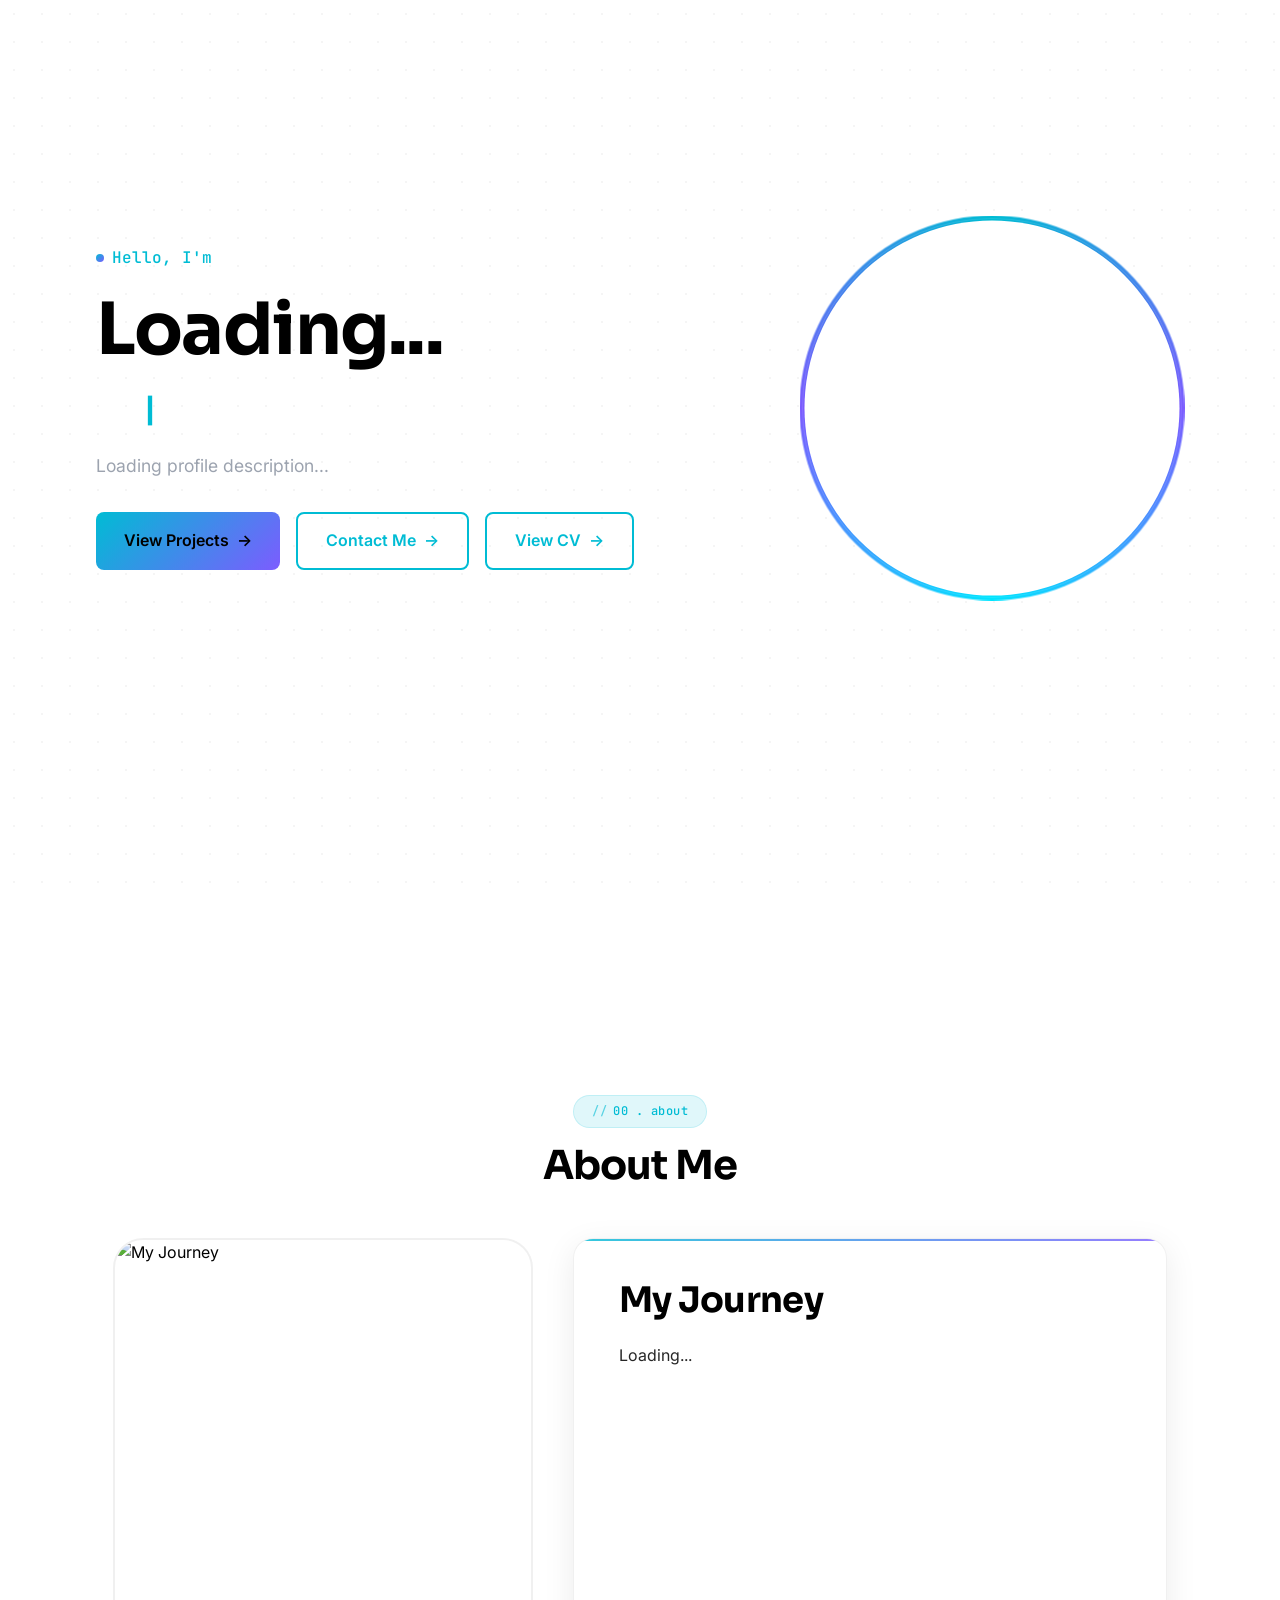
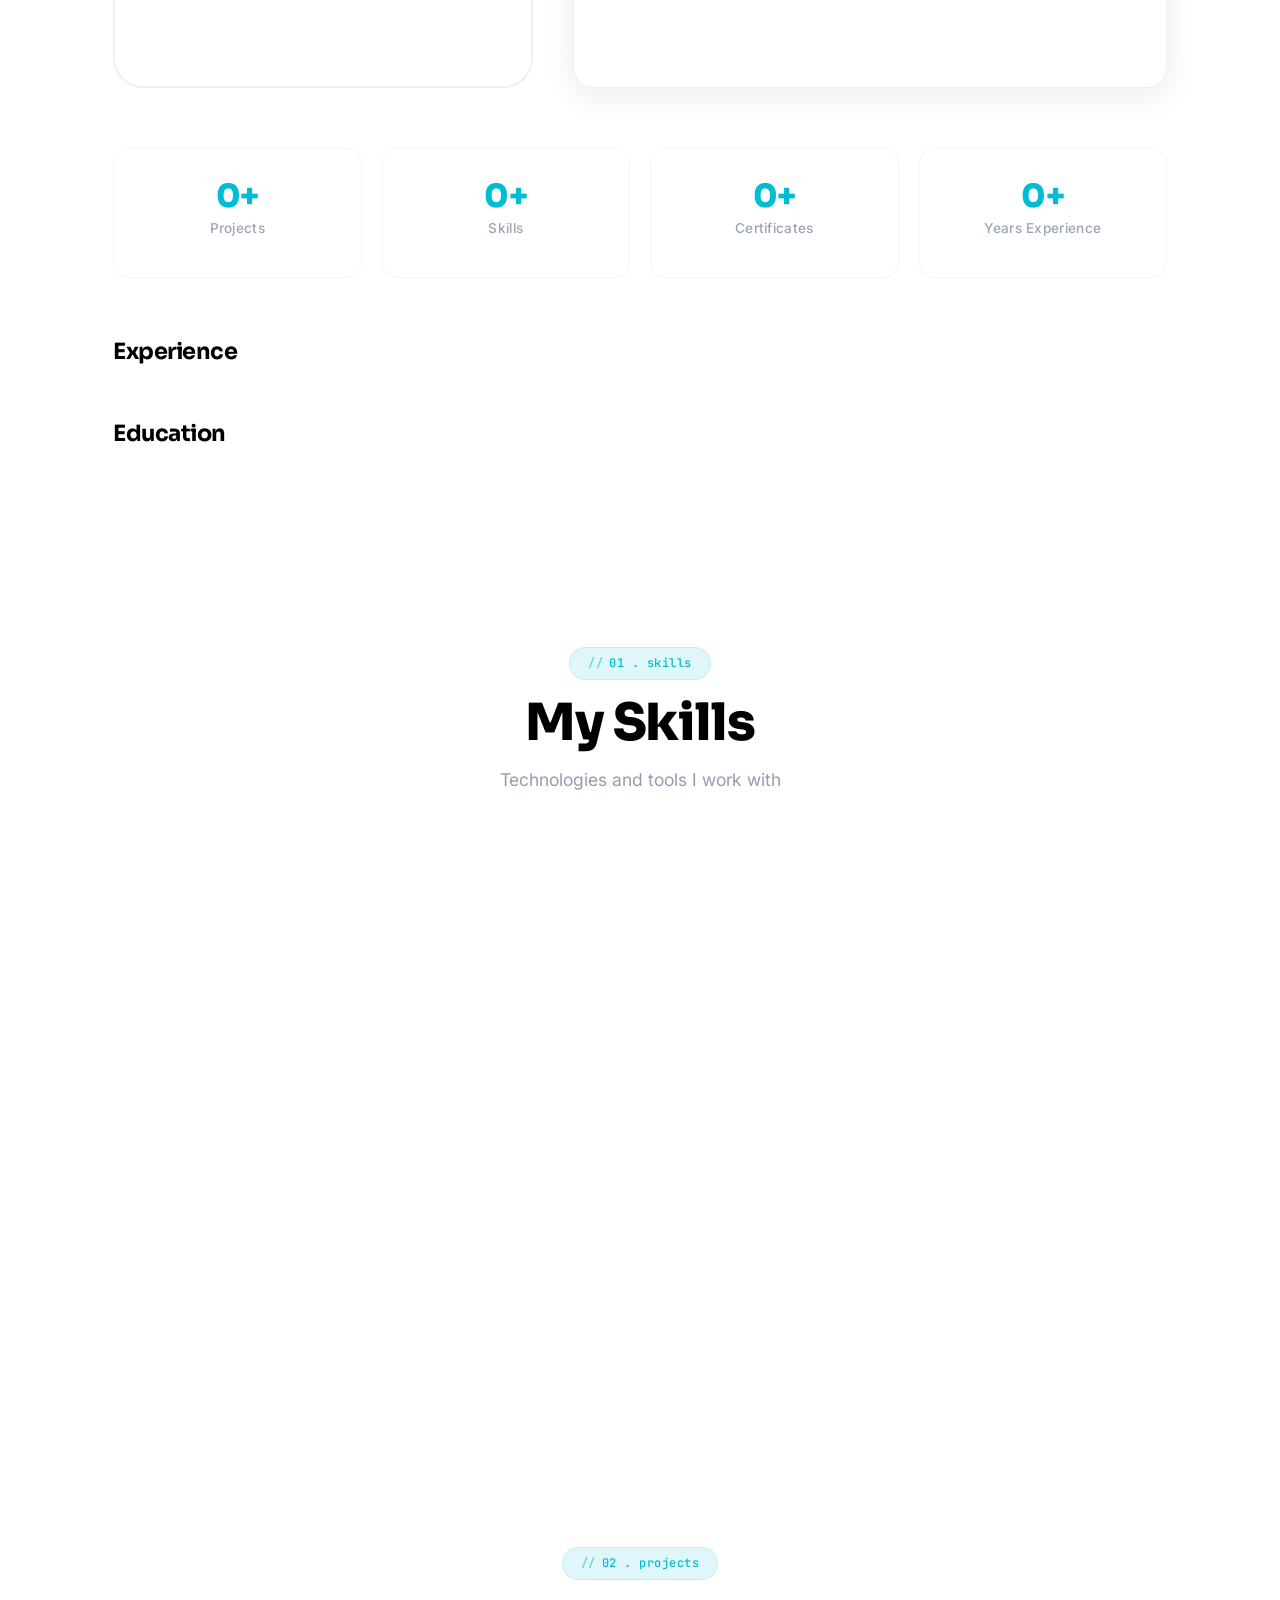
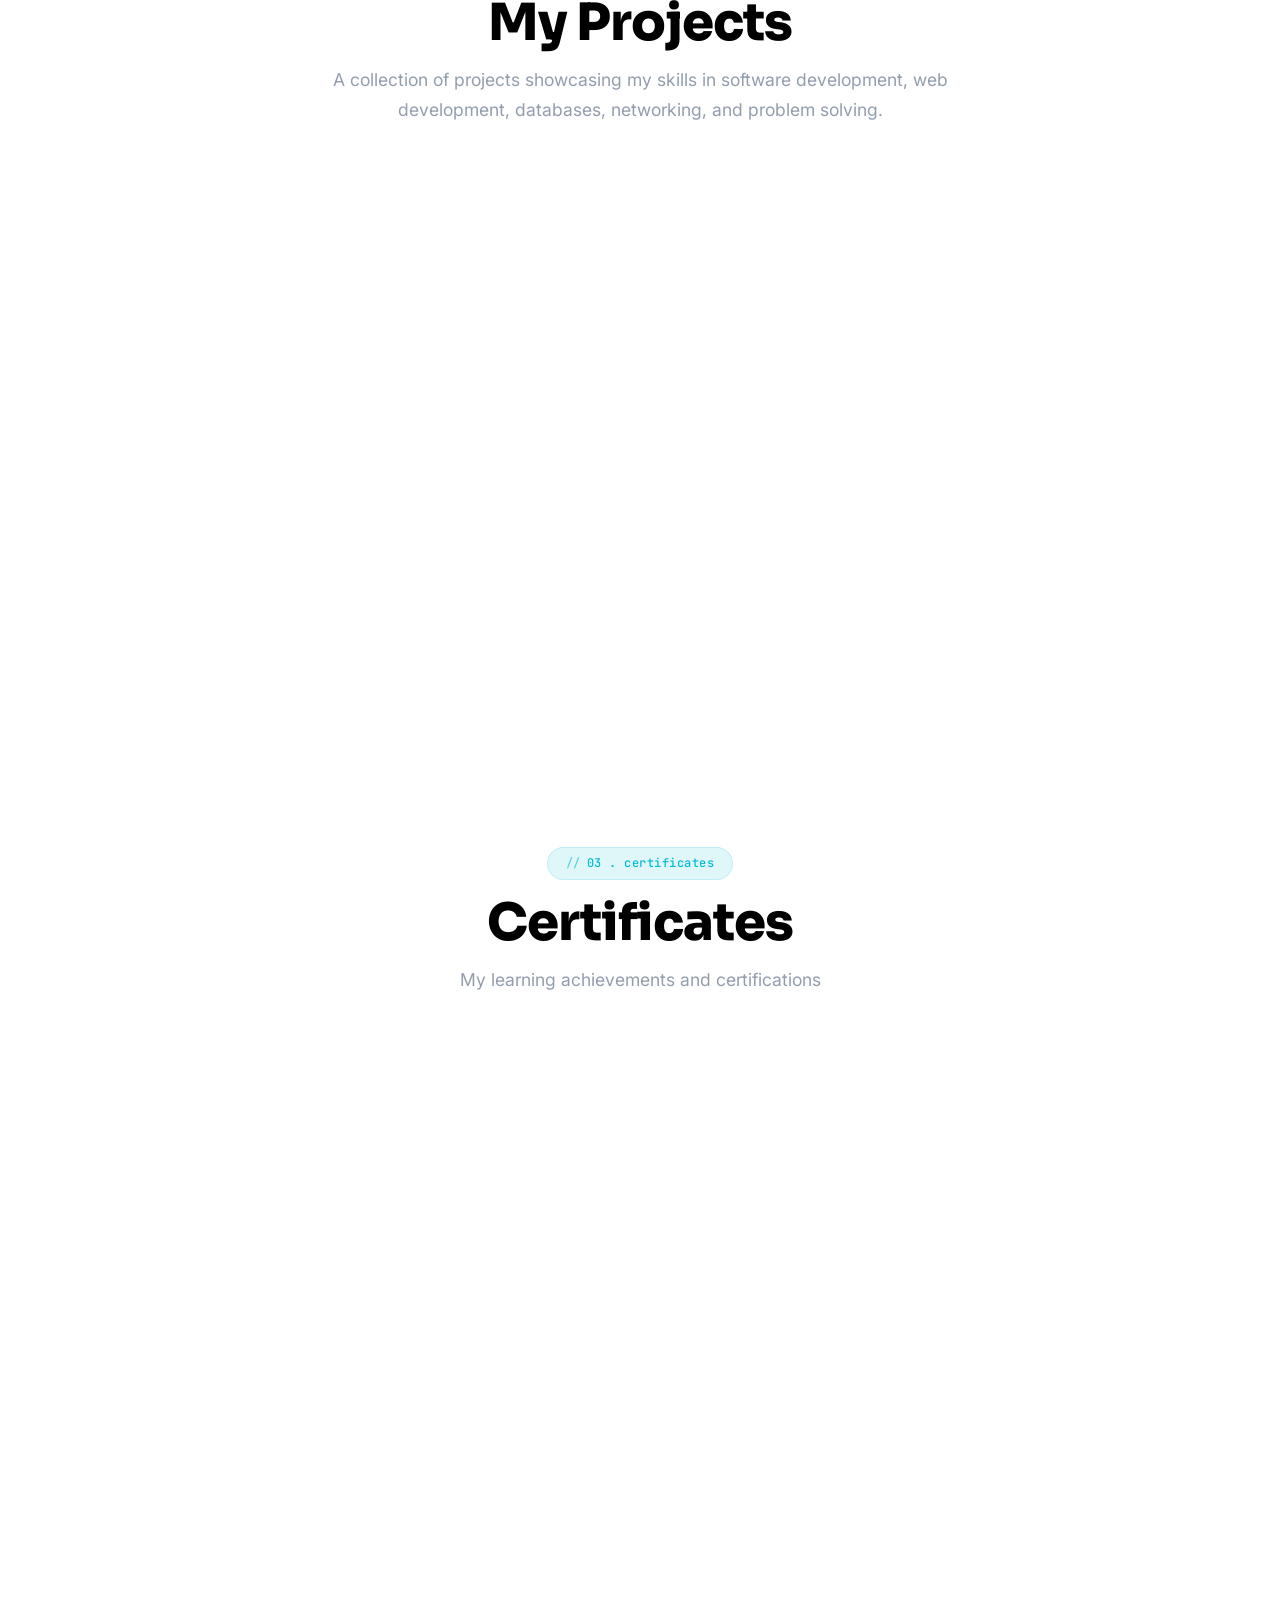
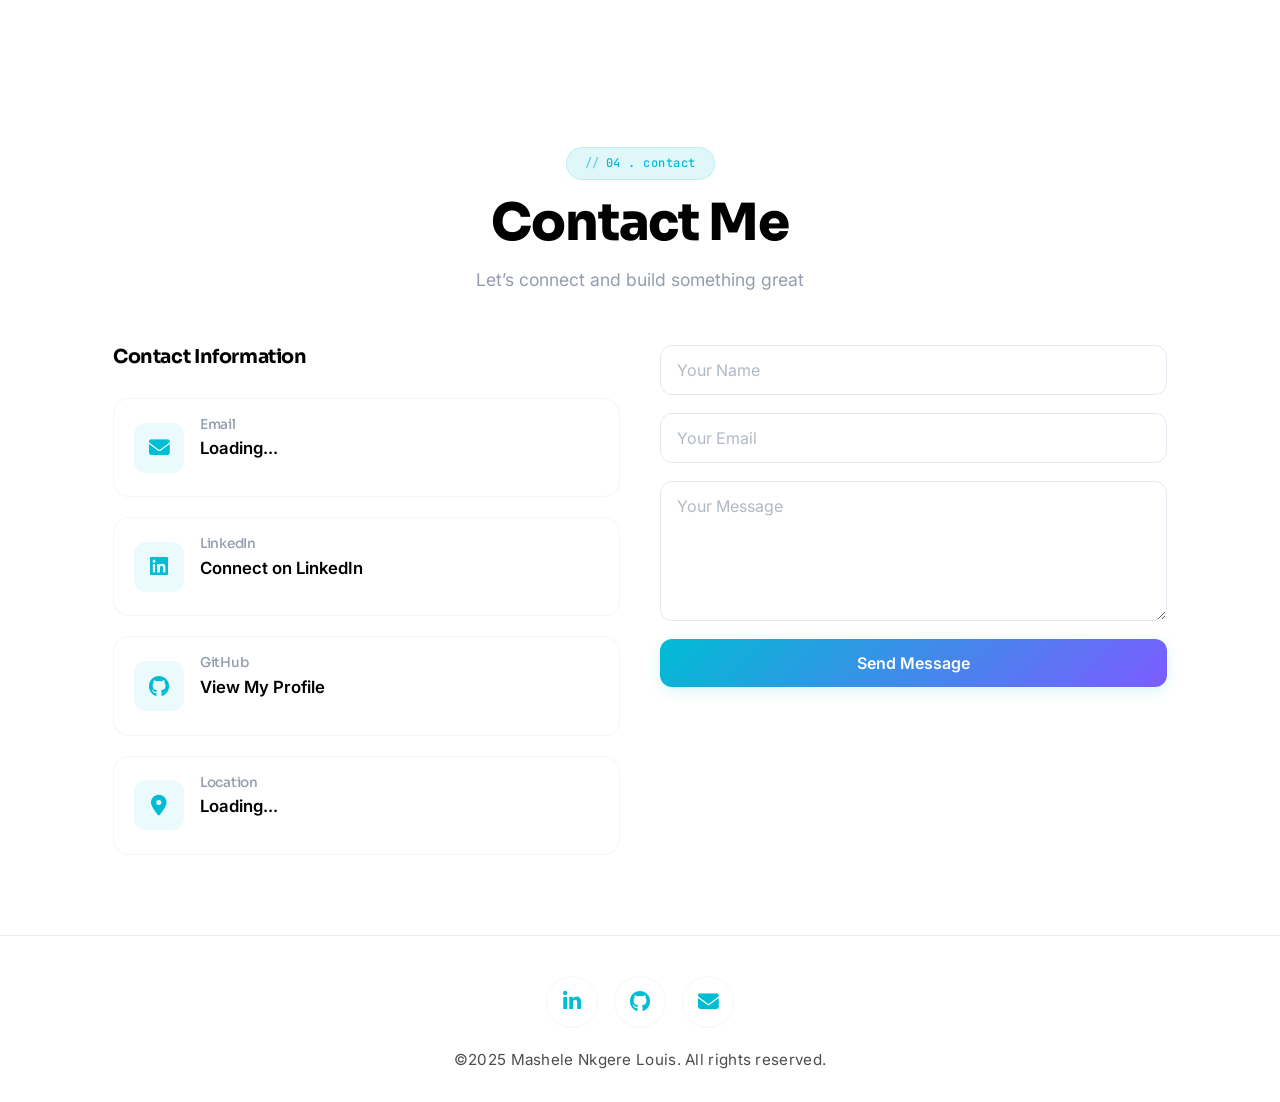
==== commit 4ecd3023: "Refactor certificates section layout for improved structure and responsiveness" ====
--- a/index.html
+++ b/index.html
@@ -224,14 +224,18 @@
 
         <!-- CERTIFICATES SECTION -->
         <section id="certificates" class="certificates-section">
-            <div class="section-header">
-                <span class="badge">03 . certificates</span>
-                <h2>Certificates</h2>
-                <p>My learning achievements and certifications</p>
-            </div>
-
-            <div class="certificates-container" id="certificatesContainer">
-                <!-- Firebase certificates load here -->
+            <div class="container">
+
+                <div class="section-header">
+                    <span class="badge">03 . certificates</span>
+                    <h2>Certificates</h2>
+                    <p>My learning achievements and certifications</p>
+                </div>
+
+                <div class="certificates-container" id="certificatesContainer">
+                    <!-- Firebase certificates load here -->
+                </div>
+
             </div>
         </section>
 
--- a/css/main.css
+++ b/css/main.css
@@ -285,6 +285,7 @@
 .certificate-card,
 .contact-card {
     position: relative;
+    min-width: 0;
 }
 
 .stat-card::before,
--- a/css/hero.css
+++ b/css/hero.css
@@ -3,8 +3,8 @@
 ========================= */
 
 .hero-section {
-    --ring-size: 440px;
-    --cutout-size: 400px;
+    --ring-size: 385px;
+    --cutout-size: 375px;
     --img-size: 380px;
 
     min-height: 100vh;
@@ -249,11 +249,11 @@
    Tablet
 ========================= */
 
-@media (max-width: 1024px) {
+@media (max-width: 769px) {
 
     .hero-section {
-        --ring-size: 325px;
-        --cutout-size: 290px;
+        --ring-size: 250px;
+        --cutout-size: 245px;
         --img-size: 250px;
     }
 
@@ -264,11 +264,11 @@
     }
 
     .hero-image {
+        order: -1;
+    }
+
+    .hero-text {
         order: 1;
-    }
-
-    .hero-text {
-        order: -1;
     }
 
     .hero-buttons {
@@ -285,11 +285,11 @@
    Mobile
 ========================= */
 
-@media (max-width: 768px) {
+@media (max-width: 425px) {
 
     .hero-section {
-        --ring-size: 285px;
-        --cutout-size: 256px;
+        --ring-size: 255px;
+        --cutout-size: 245px;
         --img-size: 250px;
         padding-top: 180px;
     }
@@ -301,12 +301,12 @@
     }
 
     .hero-image {
+        order: -1;
+        margin-bottom: 2rem;
+    }
+
+    .hero-text {
         order: 1;
-        margin-bottom: 2rem;
-    }
-
-    .hero-text {
-        order: -1;
     }
 
     .hero-buttons {
@@ -315,11 +315,11 @@
     }
 }
 
-@media (max-width: 425px) {
+@media (max-width: 375px) {
 
     .hero-section {
-        --ring-size: 205px;
-        --cutout-size: 190px;
+        --ring-size: 175px;
+        --cutout-size: 165px;
         --img-size: 170px;
         padding-top: 180px;
     }
--- a/css/about.css
+++ b/css/about.css
@@ -153,7 +153,7 @@
 
 .stats-grid {
     display: grid;
-    grid-template-columns: repeat(4, 1fr);
+    grid-template-columns: repeat(4, minmax(0, 1fr));
     gap: 20px;
     margin-bottom: 60px;
 }
@@ -349,7 +349,7 @@
 
 @media (max-width: 900px) {
     .stats-grid {
-        grid-template-columns: repeat(2, 1fr);
+        grid-template-columns: repeat(2, minmax(0, 1fr));
         gap: 16px;
     }
 
@@ -403,7 +403,7 @@
     }
 
     .stats-grid {
-        grid-template-columns: 1fr 1fr;
+        grid-template-columns: minmax(0, 1fr) minmax(0, 1fr);
         gap: 12px;
     }
 
--- a/css/skills.css
+++ b/css/skills.css
@@ -22,7 +22,7 @@
 ========================= */
 .skills-wrapper {
     display: grid;
-    grid-template-columns: repeat(4, 1fr);
+    grid-template-columns: repeat(4, minmax(0, 1fr));
     gap: 20px;
     margin-bottom: 0;
 }
@@ -103,6 +103,8 @@
 }
 
 .skill-name {
+    flex: 1;
+    min-width: 0;
     font-weight: 500;
     font-size: 0.8rem;
     color: var(--text-color);
@@ -150,7 +152,7 @@
 ========================= */
 @media (max-width: 900px) {
     .skills-wrapper {
-        grid-template-columns: repeat(2, 1fr);
+        grid-template-columns: repeat(2, minmax(0, 1fr));
         gap: 16px;
     }
     .skills-section {
@@ -164,7 +166,7 @@
 
 @media (max-width: 600px) {
     .skills-wrapper {
-        grid-template-columns: 1fr 1fr;
+        grid-template-columns: minmax(0, 1fr) minmax(0, 1fr);
         gap: 12px;
     }
     .skills-section {
--- a/css/projects.css
+++ b/css/projects.css
@@ -189,7 +189,7 @@
         padding: 100px 20px 60px;
     }
     .projects-grid {
-        grid-template-columns: repeat(2, 1fr);
+        grid-template-columns: repeat(2, minmax(0, 1fr));
         gap: 18px;
     }
 }
--- a/css/certificates.css
+++ b/css/certificates.css
@@ -10,21 +10,9 @@
 }
 
 .certificates-container {
-    position: relative;
-    z-index: 1;
-    max-width: 1100px;
-    margin: 0 auto;
-    padding: 0 20px;
-}
-
-/* =========================
-   CERTIFICATES GRID – matches stats/skills (4 cols → 2 → 1)
-========================= */
-.certificates-grid {
     display: grid;
-    grid-template-columns: repeat(4, 1fr);
-    gap: 20px;
-    margin-bottom: 0;
+    grid-template-columns: repeat(auto-fit, minmax(300px, 1fr));
+    gap: 24px;
 }
 
 /* =========================
@@ -60,7 +48,7 @@
 ========================= */
 .certificate-image {
     width: 100%;
-    height: 180px;
+    height: 200px;
     overflow: hidden;
     flex-shrink: 0;
 }
@@ -81,39 +69,59 @@
    CERTIFICATE CONTENT
 ========================= */
 .certificate-content {
-    padding: 20px 18px 18px;
+    padding: 24px 20px 20px;
     display: flex;
     flex-direction: column;
     flex: 1;
 }
 
 .certificate-content h3 {
-    font-size: 1.1rem;
+    font-size: 1.2rem;
     font-weight: 700;
-    margin-bottom: 4px;
-    color: var(--text-color);
+    margin-bottom: 8px;
+    color: var(--text-color);
+    display: -webkit-box;
+    -webkit-box-orient: vertical;
+    -webkit-line-clamp: 2;
+    line-clamp: 2;
+    overflow: hidden;
+    min-height: 2.9em;
+    line-height: 1.2;
 }
 
 .certificate-content .issuer {
-    font-size: 0.85rem;
+    font-size: 0.9rem;
     opacity: 0.7;
     color: var(--text-secondary);
     margin-bottom: 8px;
+    min-height: 1.3em;
+    white-space: nowrap;
+    overflow: hidden;
+    text-overflow: ellipsis;
 }
 
 .certificate-content .description {
-    font-size: 0.9rem;
+    font-size: 0.95rem;
     opacity: 0.8;
-    line-height: 1.5;
+    line-height: 1.6;
     color: var(--text-color);
     flex: 1;
+    display: -webkit-box;
+    -webkit-box-orient: vertical;
+    -webkit-line-clamp: 3;
+    line-clamp: 3;
+    overflow: hidden;
 }
 
 .certificate-content .date {
     font-size: 0.8rem;
     opacity: 0.6;
     color: var(--text-secondary);
+    /* Use margin-top:auto when aligning within flex layout; otherwise provide a bottom margin */
+    margin-top: auto;
+    padding-top: 10px;
     margin-bottom: 8px;
+    order: 1;
 }
 
 /* View certificate link (optional) */
@@ -139,9 +147,9 @@
     .certificates-section {
         padding: 100px 20px 60px;
     }
-    .certificates-grid {
-        grid-template-columns: repeat(2, 1fr);
-        gap: 16px;
+    .certificates-container {
+        grid-template-columns: repeat(2, minmax(0, 1fr));
+        gap: 18px;
     }
 }
 
@@ -149,24 +157,24 @@
     .certificates-section {
         padding: 80px 16px 50px;
     }
-    .certificates-grid {
+    .certificates-container {
         grid-template-columns: 1fr;
-        gap: 14px;
+        gap: 16px;
     }
     .certificate-content {
-        padding: 16px 14px 14px;
+        padding: 18px 16px 16px;
     }
     .certificate-content h3 {
-        font-size: 1rem;
-    }
+        font-size: 1.1rem;
+    }
+    .certificate-image {
+        height: 180px;
+    }
+}
+
+@media (max-width: 400px) {
     .certificate-image {
         height: 160px;
-    }
-}
-
-@media (max-width: 400px) {
-    .certificate-image {
-        height: 140px;
     }
 }
 
